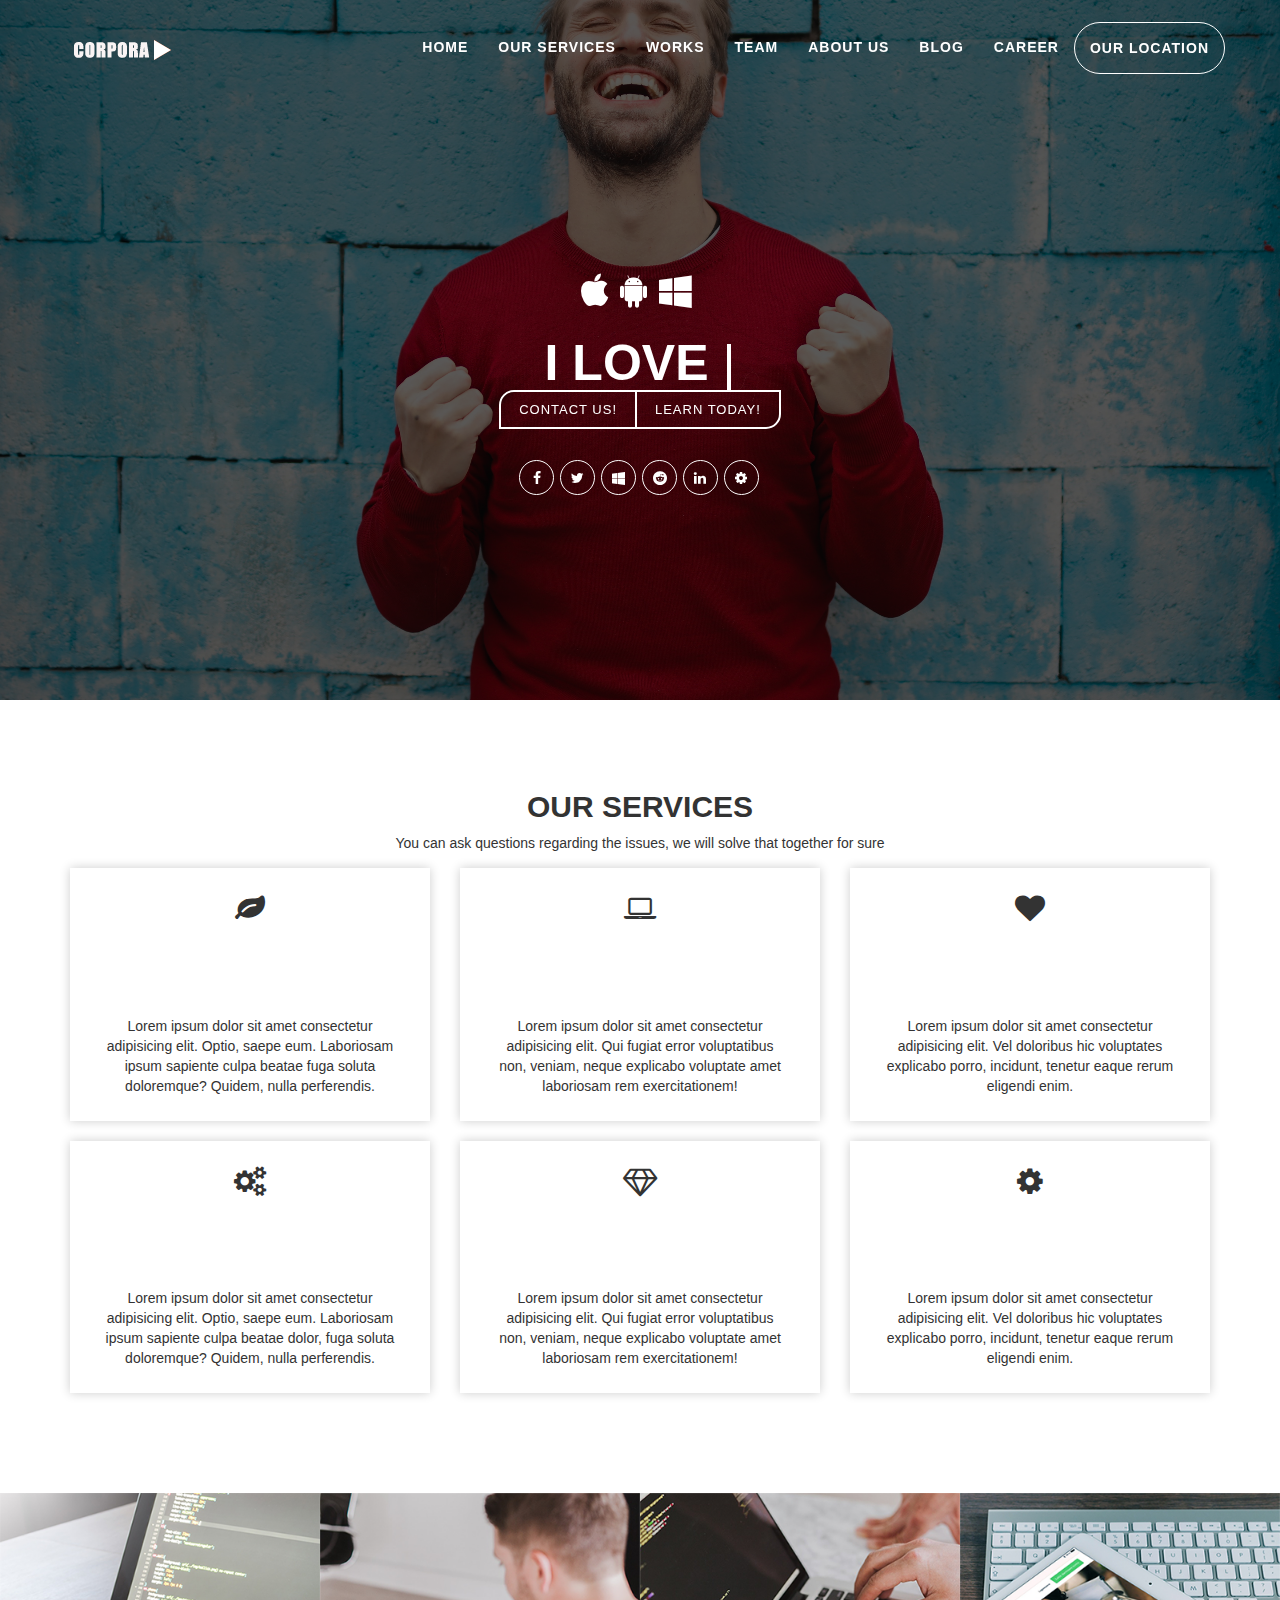
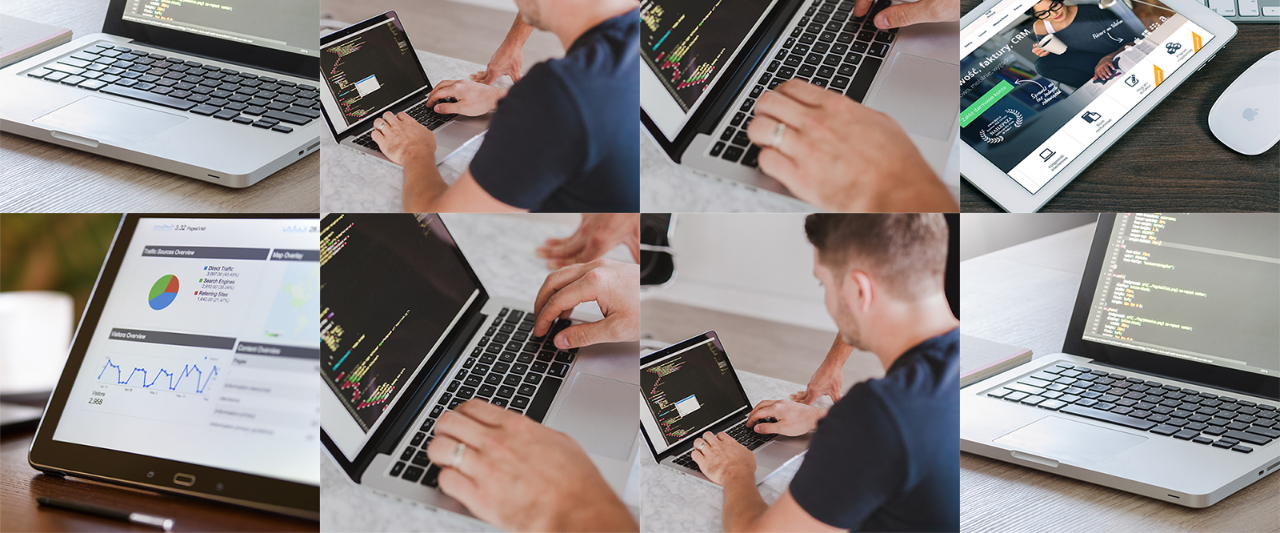
==== index.html @ 7e1ff261 "Magnific Popup for "work" rendered successfully" ====
<!DOCTYPE html>
<html lang="en">
<head>
    <meta charset="UTF-8">
    <meta http-equiv="X-UA-Compatible" content="IE=edge">
    <meta name="viewport" content="width=device-width, initial-scale=1.0">
    <title>Responsive web</title>
    
   
    <link href="css/styles.css" rel="stylesheet">
    <link rel="shortcut icon"   href="images/favicon.png">
    <!------------ Magnific Popup css files ------------------------>
    <link rel="stylesheet" href="css/magnific-popup.css">
    <!------------ Magnific Popup css files end------------------------>

    <!------------ Font awesome cdn files ------------------------>
    <link rel="stylesheet" href="https://cdnjs.cloudflare.com/ajax/libs/font-awesome/4.7.0/css/font-awesome.min.css">
     <!------------ Font awesome cdn files end ------------------------>

    <!-- Latest compiled and minified CSS -->
<link rel="stylesheet" href="https://maxcdn.bootstrapcdn.com/bootstrap/3.4.1/css/bootstrap.min.css">

<!-- jQuery library -->
<script src="https://ajax.googleapis.com/ajax/libs/jquery/3.5.1/jquery.min.js"></script>

<!------------ Magnific Popup Js files ------------------------>
<script src="js/jquery.magnific-popup.min.js"></script>
<!------------ Magnific Popup Js files ------------------------>

<!-- Latest compiled JavaScript -->
<script src="https://maxcdn.bootstrapcdn.com/bootstrap/3.4.1/js/bootstrap.min.js"></script>
</head>

<body>
    <!------------ Navigation Starts------------------------>
   <nav class="navbar navbar-inverse navbar-fixed-top">
       <div class="container">

        <button type="button" class="navbar-toggle" data-toggle="collapse" data-target="#nav1">
            <span class="icon-bar"> </span>
            <span class="icon-bar"> </span>
            <span class="icon-bar"> </span>

        </button>
           <div class="navbar-header">
           <a href="#" class="navbar-brand">
               <img src="images/blid-logo.png">
           </a>
        </div>

        <div class="collapse navbar-collapse" id="nav1">
            <ul class="nav navbar-nav navbar-right" >
                <li><a href="#">Home</a></li>
                <li><a href="#">Our Services</a></li>
                <li><a href="#"> Works</a></li>
                <li><a href="#">Team</a></li>
                <li><a href="#">About Us</a></li>
                <li><a href="#">Blog</a></li>
                <li><a href="#">Career</a></li>
                <li><a href="#" class="location">Our Location</a></li>
            </ul>
        </div>
       </div>
   </nav> 
   <!------------ Navigation Ends ------------------------>

    <section class="slider text-center"  id="sliderr" >
    <div  class="slider-overlay">
        <div class="slider-content">

            <div class="icons">
            <i class="fa fa-apple"></i>
            <i class="fa fa-android"></i>
            <i class="fa fa-windows"></i>
            </div>
            <br>
       
   
    <div class="textt"> </div>
    <div class="cta-div"> 
        <a href="#" class="btn1">CONTACT US!</a>
        <a href="#" class="btn2"> LEARN TODAY!</a>
    </div>
    <br><br>
        <div class="social-networks">
            <a href="" class="fa fa-facebook "  ></a>
            <a href="" class="fa fa-twitter" aria-hidden="true"></a>
            <a href="" class="fa fa-windows"></a>
            <a href="" class="fa fa-reddit"></a>
            <a href="" class="fa fa-linkedin"></a>
            <a href="" class="fa fa-cog"></a>
        </div>
        </div>
    </div>
    </section>
<br><br>
<!----------------------------service markups begins--------------------------->
    <section class="service-area" id="services">
        <div class="container">
            <div class="row">
                <div class="col-xs-12">
                    <div class="section-title text-center">
                        <h2><b>OUR SERVICES</b></h2>
                        <p>You can ask questions regarding the issues, we will solve that together for sure
                        </p>
                    </div>
                </div>             
            </div>
            <div class="row">
                <div class="col-md-4 col-sm-6 col-xs-12">
                    <div class="service-wrap text-center">
                        <div class="service-icon">
                            <i class="fa fa-leaf"></i>
                        </div>
                        <h3><b>Development</b></h3>
                        <p>Lorem ipsum dolor sit amet consectetur adipisicing elit. Optio,
                             saepe eum. Laboriosam ipsum sapiente culpa beatae  
                             fuga soluta doloremque? Quidem, nulla perferendis.</p>
                    </div>
                </div>


                
                <div class="col-md-4 col-sm-6 col-xs12">
                    <div class="service-wrap text-center">
                        <div class="service-icon">
                            <i class="fa fa-laptop"></i>
                        </div>
                        <h3><b>Support</b></h3>
                        <p>Lorem ipsum dolor sit amet consectetur adipisicing elit. 
                            Qui fugiat error voluptatibus non, veniam, neque explicabo voluptate                            
                             amet laboriosam rem exercitationem!</p>
                    </div>
                </div>


                <div class="col-md-4 col-xs-12">
                    <div class="service-wrap text-center">
                        <div class="service-icon">
                            <i class="fa fa-heart"></i>
                        </div>
                        <h3><b>Marketing</b></h3>
                        <p>Lorem ipsum dolor sit amet consectetur adipisicing elit. 
                            Vel doloribus hic voluptates explicabo porro, incidunt, tenetur eaque                          
                              rerum eligendi enim.</p>
                    </div>
                </div>


            </div>



            <div class="row">
                <div class="col-md-4 col-sm-6 col-xs-12">
                    <div class="service-wrap text-center">
                        <div class="service-icon">
                            <i class="fa fa-cogs"></i>
                        </div>
                        <h3><b>Insurance</b></h3>
                        <p>Lorem ipsum dolor sit amet consectetur adipisicing elit. Optio,
                             saepe eum. Laboriosam ipsum sapiente culpa beatae dolor,
                             fuga soluta doloremque? Quidem, nulla perferendis.</p>
                    </div>
                </div>


                
                <div class="col-md-4 col-sm-6 col-xs-12">
                    <div class="service-wrap text-center">
                        <div class="service-icon">
                            <i class="fa fa-diamond"></i>
                        </div>
                        <h3><b>Design</b></h3>
                        <p>Lorem ipsum dolor sit amet consectetur adipisicing elit. 
                            Qui fugiat error voluptatibus non, veniam, neque explicabo voluptate                           
                             amet laboriosam rem exercitationem!</p>
                    </div>
                </div>


                <div class="col-md-4  col-sm-6 col-xs-12">
                    <div class="service-wrap text-center">
                        <div class="service-icon">
                            <i class="fa fa-cog"></i>
                        </div>
                        <h3><b>Web Design</b></h3>
                        <p>Lorem ipsum dolor sit amet consectetur adipisicing elit. 
                            Vel doloribus hic voluptates explicabo porro, incidunt, tenetur eaque
                              rerum eligendi enim.</p>
                    </div>
                </div>


            </div>


        </div>
    </section>
    <!----------------------------service markups ends--------------------------->

    <!----------------------------works markups begins--------------------------->
    <br><br><br><br><br>
    <section class="work" id="works">
        <div class="container-fluid">
            <div class="row no-gutters">
                <div class="col-md-3 col-sm-3 col-xs-3">
                    <div class="img-wrapper">
                        <a href="images/responsive/1.png"  title="Best services assured">
                            <img src="images/responsive/1.png" class="img-responsive"></a>
                    </div>
                </div>

                <div class="col-md-3 col-sm-3 col-xs-3">
                    <div class="img-wrapper">
                        <a href="images/responsive/2.png" title="Teamwork">
                        <img src="images/responsive/2.png" class="img-responsive"> </a>
                    </div>
                </div>

                <div class="col-md-3 col-sm-3 col-xs-3">
                    <div class="img-wrapper">
                        <a href="images/responsive/3.png" title="Splendid">
                        <img src="images/responsive/3.png" class="img-responsive"> </a>
                    </div>
                </div>

                <div class="col-md-3 col-sm-3 col-xs-3">
                    <div class="img-wrapper">
                        <a href="images/responsive/5.png" title="Magnificent">
                        <img src="images/responsive/5.png" class="img-responsive"> </a>
                    </div>                    
                </div>

            </div>

            <div class="row no-gutters">
                <div class="col-md-3 col-sm-3 col-xs-3">
                    <div class="img-wrapper">
                        <a href="images/responsive/4.png"  title="Excellence">
                            <img src="images/responsive/4.png" class="img-responsive"></a>
                    </div>
                </div>

                <div class="col-md-3 col-sm-3 col-xs-3">
                    <div class="img-wrapper">
                        <a href="images/responsive/3.png" title="Innovative">
                        <img src="images/responsive/3.png" class="img-responsive"> </a>
                    </div>
                </div>

                <div class="col-md-3 col-sm-3 col-xs-3">
                    <div class="img-wrapper">
                        <a href="images/responsive/2.png" title="Brilliance">
                        <img src="images/responsive/2.png" class="img-responsive"> </a>
                    </div>
                </div>

                <div class="col-md-3 col-sm-3 col-xs-3">
                    <div class="img-wrapper">
                        <a href="images/responsive/1.png" title="Top-notch">
                        <img src="images/responsive/1.png" class="img-responsive"> </a>
                    </div>                    
                </div>

            </div>

        </div>

    </section>



    <!----------------------------works markups ends--------------------------->

    
    <script src="js/jquery.ripples-min.js" type="text/javascript"></script>
    <script src="js/typed.min.js" type="text/javascript">  </script>
    <script src="js/main.js" type="text/javascript"></script>
   
</body>
---- css/styles.css ----
*{
    margin: 0; padding: o;
}


.navbar{
    padding: 22px 0;
    /*background-color: #34495e !important;*/
    border-bottom: none !important;
}
.navbar-inverse{
    background-color: transparent!important;
}

.navbar ul li a{color: white !important;
    text-transform: uppercase;
    font-weight: bold;
    letter-spacing: 1px;
    transition:all 0.5s ease-in;

}

.navbar ul li a:hover{
     color:deepskyblue !important;
}

.navbar-toggle{
    border:1px solid white !important;
}

.navbar-toggle:hover{
    background-color:deepskyblue !important;
    transition: all 0.5s ease-in;
}
.navbar-inverse .navbar-collapse{
    border-color: transparent !important;
}

.location{
    border:1px solid white;
    border-radius: 50px;
}
.slider{
    height: 700px;
    width: 100%;
    background-image: url("../images/slider4.jpg");
    background-size: cover;
    background-position: center;
    color: #fff;
}


.slider-overlay{
    background:rgba(0,0,0,0.65);
    position: relative;
    width: 100%;
    height: 100%;

}
.slider-content{
    position: absolute;
    top: 39%;
    width: 100%;
}

.icons .fa{
    font-size: 35px;
    margin-right: 7px;
}
.btn1{
    color: #fff;
    text-transform: uppercase;
    padding: 10px 18px;
    letter-spacing: 1px;
    border: 2px solid white;
    background: transparent;
    border-top-left-radius: 15px;
    transition: all ease-in 0.5s;
    font-size: 13px;
    margin-right: -6px;

}
.btn1:hover{
    background-color: deepskyblue;
    border-color:deepskyblue;
    color: #fff; 
    text-decoration: none;
}

.btn2{
    font-size:13px;
    text-transform: uppercase;
    color: #fff;
    border: 2px solid white;
    border-bottom-right-radius: 15px;
    background-color: transparent;
    transition: all ease-in 0.5s;
    letter-spacing: 1px;
    padding: 10px 18px;
}
.btn2:hover{
    background-color: orangered;
    border-color: orangered;
    color:#fff;
    text-decoration: none;
}
.social-networks a.fa{
    padding: 10px;
    width: 35px;
    height: 35px;
    border: 1px solid white;
    border-radius: 25px;
    color:white;
    margin-right: 2px;
}
.social-networks a.fa:hover{
    background-color: deepskyblue;
    border:1px solid deepskyblue;
    text-decoration: none;
    transition: all ease-in 0.5s;
}
.slider .textt, .slider .typed-cursor{
    font-size: 50px;
    display: inline;
    text-transform: uppercase;
}

.primary{
    color: orangered;
}
.typed-cursor{
    opacity: 1;
    animation: blink 0.7s infinite;
    -webkit-animation: blink 0.7s infinite;
    -moz-animation: blink 0.7s infinite;
}

@keyframes blink{
    0%{opacity:1;}
    50%{opacity:0;}
    100%{opacity:1;}
}

@-webkit-keyframes blink{
    0%{opacity:1;}
    50%{opacity:0;}
    100%{opacity:1;}
}
@-moz-keyframes blink{
    0%{opacity:1;}
    50%{opacity:0;}
    100%{opacity:1;}
 }

/*===============================Services styles=============================*/
.service-area{
    margin-top: 30px;
}
.service-area p{
    margin-bottom: -5px;
}
.service-wrap{
    box-shadow: 0 0 10px rgba(0,0,0,0.2);
    overflow: hidden;
    padding: 25px 35px;
    position: relative;
    z-index: index 9;
    margin-top: 20px;
    transition:all 0.5s ease 0s;
 
}

.service-wrap::before, .service-wrap::after{
    content:" ";
    height: 300%;
    transform: rotate(45deg);
    width: 120%;
    z-index: -9;
    background: #34495e;
    transition: all 0.5s ;
    opacity:0;
    position: absolute;
}

.service-wrap::before{
     top: -37px;
     left: 100%;
}
.service-wrap:hover::before{
    left: -27px;
    opacity: 1;
}
.service-wrap::after{
    right: 100%;
    bottom: -37px;
}
.service-wrap.service-wrap:hover::after{
    right:-27px;
    opacity: 1;
}

.service-wrap:hover{
    color: #fff;
}
.service-wrap h3{
    color: #fff;
    font-size:25px ;
    font-weight: 700;
    padding-bottom: 15px;
    position: relative;
}
.service-wrap:hover h3{
    color: #fff;    
}
.service-wrap:hover::after h3{
    background-color: #fff;
}
.service-icon>i{
    font-size: 30px;
    margin-bottom: 20px;
    transition: all 0.5s;
}

.service-wrap:hover .service-icon>i{
    transform:rotate(360deg);
}
.service-wrap p{
    font-size: 14px;
    margin-bottom: 0;
}
/*===============================Services styles=============================*/

/*===============================Works styles=============================*/

.row.no-gutters [class*="col-"]{
padding-left: 0;
padding-right: 0;
}
.img-wrapper{
    overflow: hidden;
}
.img-wrapper img{
    transition: transform 0.5s ease;
    width: 100%;
}
.img-wrapper img:hover{
    transform: scale(1.5);
    cursor: zoom-in;
}

/*===============================Services styles=============================*/
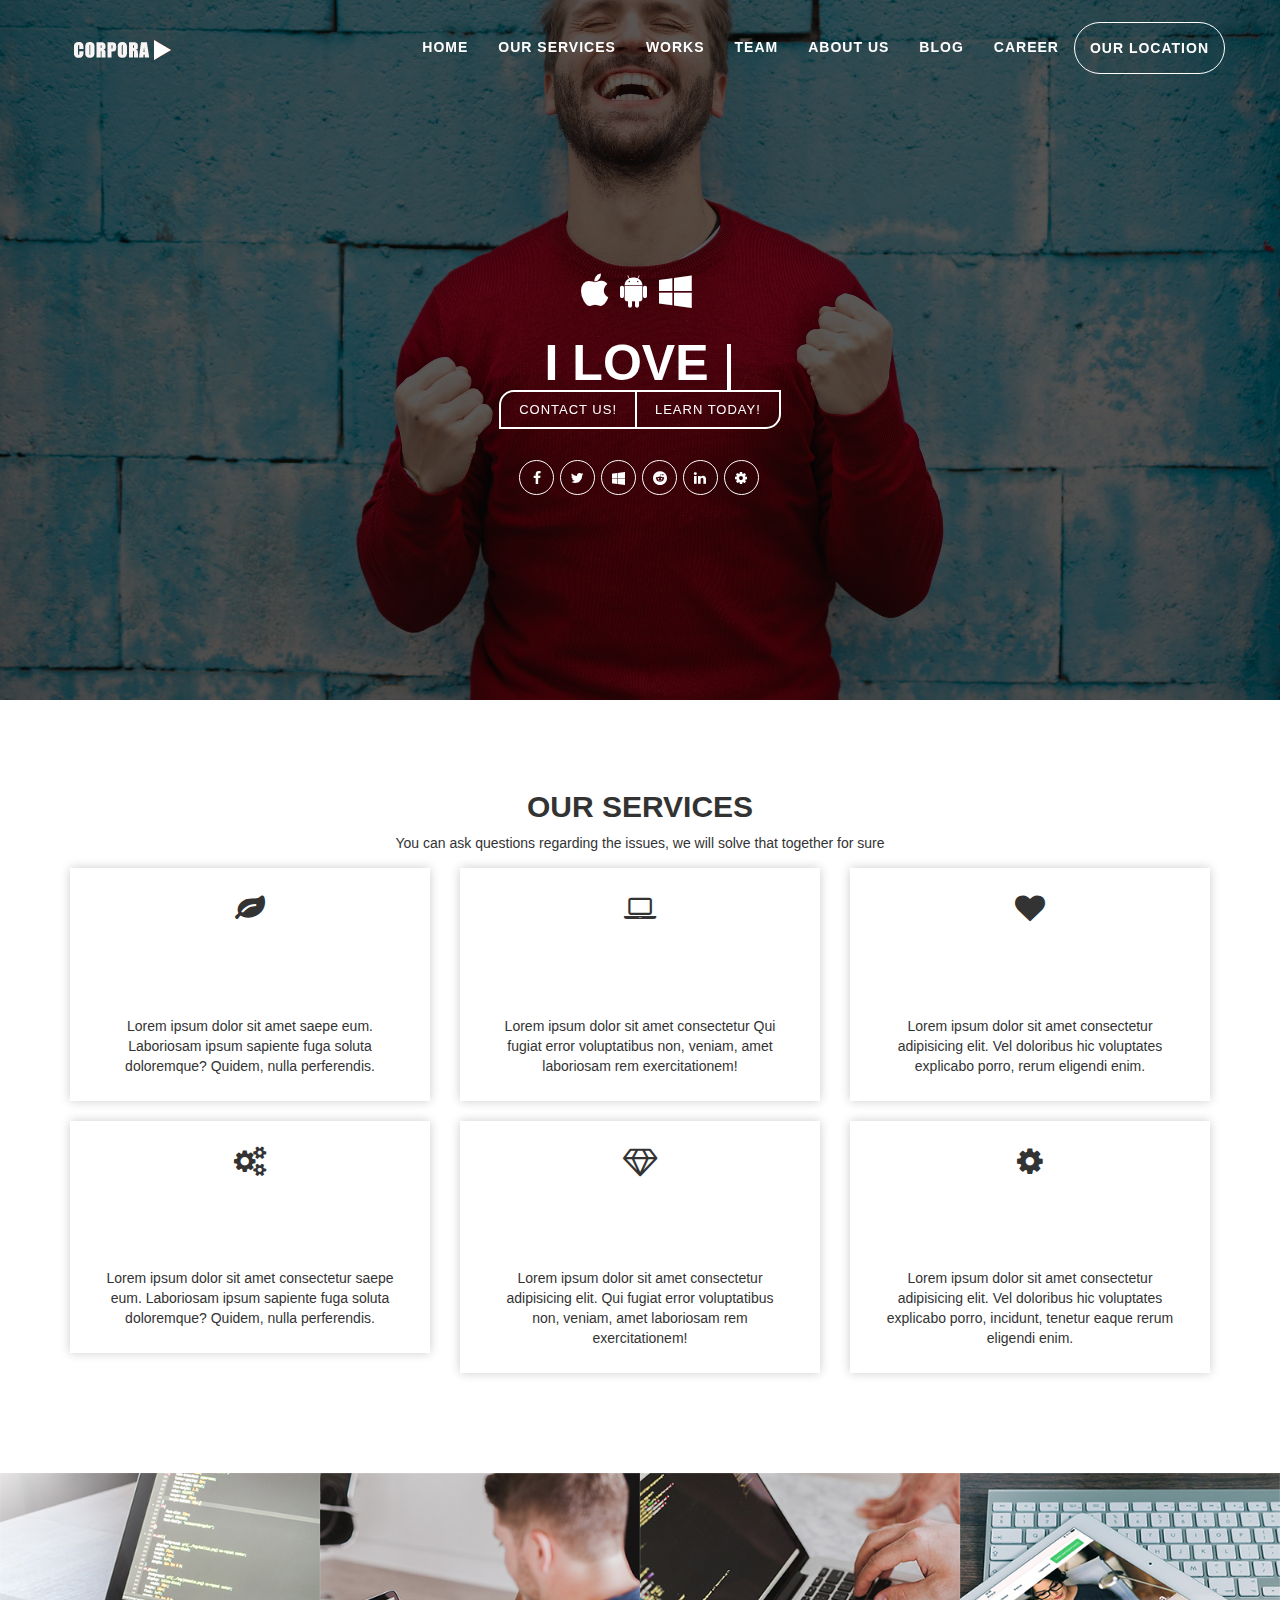
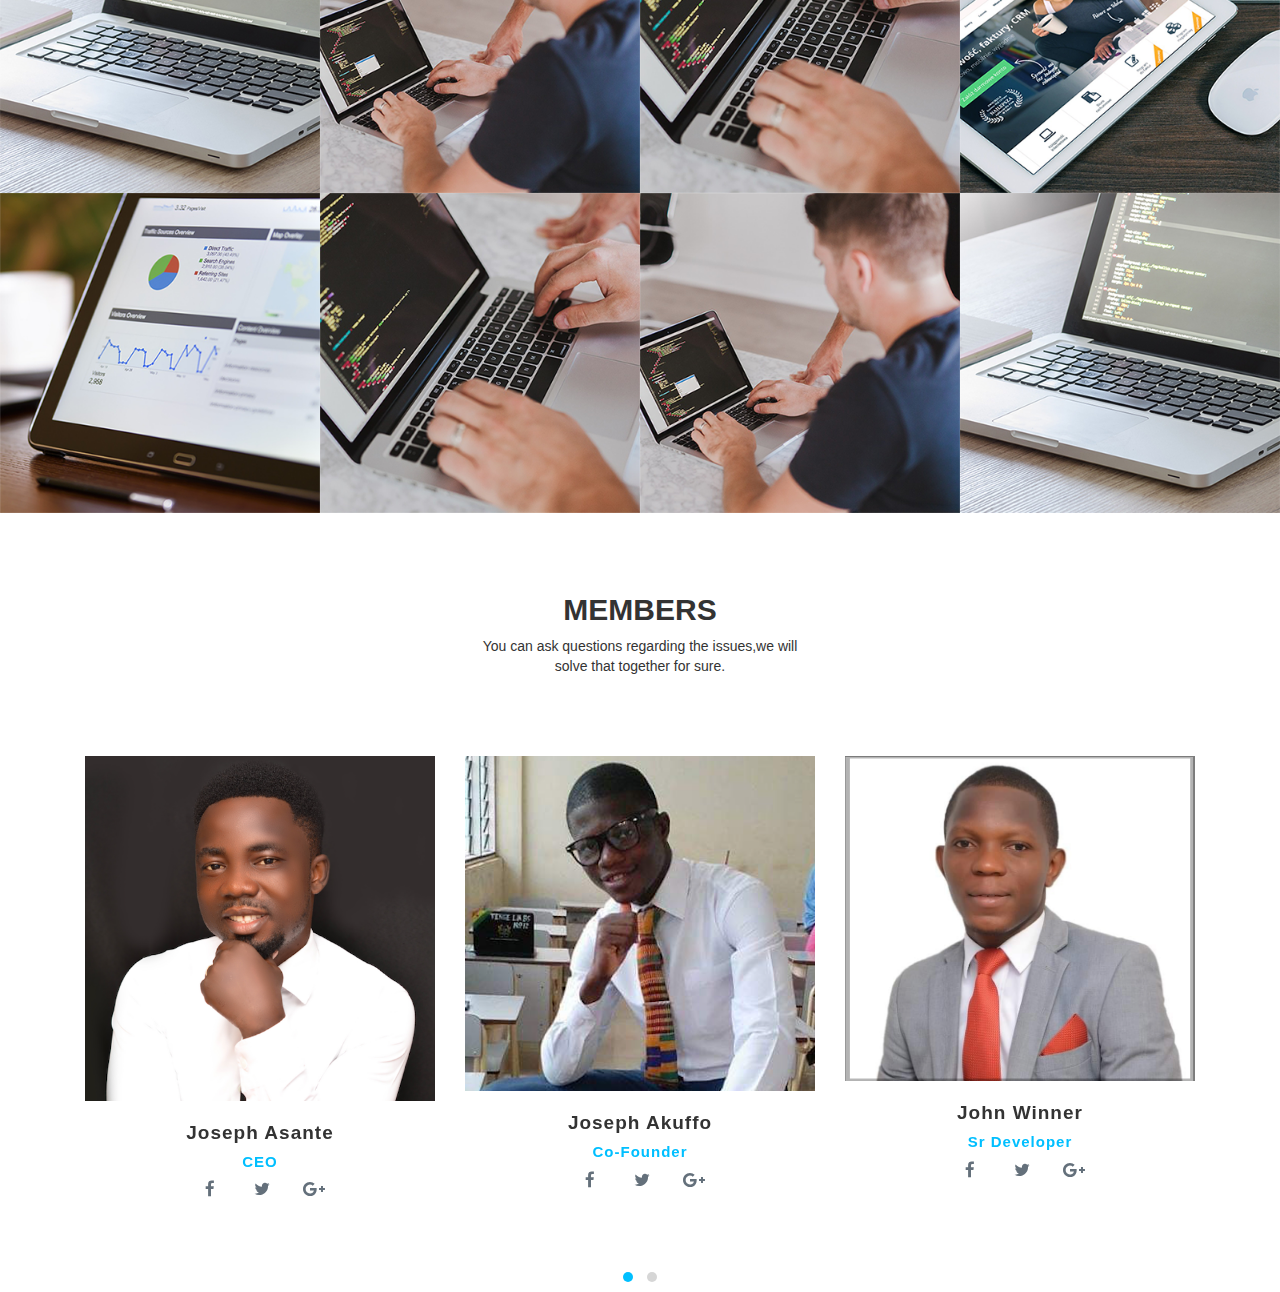
==== commit a891daa5: "Team member section markup with responsiveness" ====
--- a/index.html
+++ b/index.html
@@ -13,6 +13,13 @@
     <link rel="stylesheet" href="css/magnific-popup.css">
     <!------------ Magnific Popup css files end------------------------>
 
+    <!------------ Owl Carousel css files start------------------------>
+    <link rel="stylesheet" href="css/owl.carousel.min.css">
+    <link rel="stylesheet"  href="css/owl.theme.default.min.css">
+    <!------------ Owl Carousel css files end------------------------>
+
+
+
     <!------------ Font awesome cdn files ------------------------>
     <link rel="stylesheet" href="https://cdnjs.cloudflare.com/ajax/libs/font-awesome/4.7.0/css/font-awesome.min.css">
      <!------------ Font awesome cdn files end ------------------------>
@@ -26,6 +33,10 @@
 <!------------ Magnific Popup Js files ------------------------>
 <script src="js/jquery.magnific-popup.min.js"></script>
 <!------------ Magnific Popup Js files ------------------------>
+
+ <!------------ Owl Carousel Js files start------------------------>
+<script src="js/owl.carousel.min.js"></script>
+  <!------------ Owl Carousel Js files start------------------------>
 
 <!-- Latest compiled JavaScript -->
 <script src="https://maxcdn.bootstrapcdn.com/bootstrap/3.4.1/js/bootstrap.min.js"></script>
@@ -113,8 +124,8 @@
                             <i class="fa fa-leaf"></i>
                         </div>
                         <h3><b>Development</b></h3>
-                        <p>Lorem ipsum dolor sit amet consectetur adipisicing elit. Optio,
-                             saepe eum. Laboriosam ipsum sapiente culpa beatae  
+                        <p>Lorem ipsum dolor sit amet
+                             saepe eum. Laboriosam ipsum sapiente
                              fuga soluta doloremque? Quidem, nulla perferendis.</p>
                     </div>
                 </div>
@@ -127,8 +138,8 @@
                             <i class="fa fa-laptop"></i>
                         </div>
                         <h3><b>Support</b></h3>
-                        <p>Lorem ipsum dolor sit amet consectetur adipisicing elit. 
-                            Qui fugiat error voluptatibus non, veniam, neque explicabo voluptate                            
+                        <p>Lorem ipsum dolor sit amet consectetur
+                            Qui fugiat error voluptatibus non, veniam,                          
                              amet laboriosam rem exercitationem!</p>
                     </div>
                 </div>
@@ -141,7 +152,7 @@
                         </div>
                         <h3><b>Marketing</b></h3>
                         <p>Lorem ipsum dolor sit amet consectetur adipisicing elit. 
-                            Vel doloribus hic voluptates explicabo porro, incidunt, tenetur eaque                          
+                            Vel doloribus hic voluptates explicabo porro,                       
                               rerum eligendi enim.</p>
                     </div>
                 </div>
@@ -158,8 +169,8 @@
                             <i class="fa fa-cogs"></i>
                         </div>
                         <h3><b>Insurance</b></h3>
-                        <p>Lorem ipsum dolor sit amet consectetur adipisicing elit. Optio,
-                             saepe eum. Laboriosam ipsum sapiente culpa beatae dolor,
+                        <p>Lorem ipsum dolor sit amet consectetur 
+                             saepe eum. Laboriosam ipsum sapiente 
                              fuga soluta doloremque? Quidem, nulla perferendis.</p>
                     </div>
                 </div>
@@ -173,7 +184,7 @@
                         </div>
                         <h3><b>Design</b></h3>
                         <p>Lorem ipsum dolor sit amet consectetur adipisicing elit. 
-                            Qui fugiat error voluptatibus non, veniam, neque explicabo voluptate                           
+                            Qui fugiat error voluptatibus non, veniam,                          
                              amet laboriosam rem exercitationem!</p>
                     </div>
                 </div>
@@ -272,6 +283,123 @@
 
 
     <!----------------------------works markups ends--------------------------->
+
+
+     <!----------------------------Team section starts--------------------------->
+     <br><br><br>
+     <section class="teams">
+         <div class="container text-center">
+             <h2><b>MEMBERS</b></h2>
+             <p>
+                 You can ask questions regarding the issues,we will <br>
+                 solve that together for sure.
+             </p>
+         </div><br>
+         <div class="container">
+             <div class="row">
+                 <div class="col-md-12">
+                     <div id="team-members" class="owl-carousel owl-theme">
+                         <div class="team-member">
+                             <img src="images/responsive/dr-joseph.png"  class="img-responsive">
+                             <div class="team-member-info  text-center">
+                                 <h4 class="team-member-name">Joseph Asante</h4>
+                                 <h4 class="team-member-designation">CEO</h4>
+                                 <ul  class="social-list">
+                                     <li> <a href=" " class="social-icon icon-gray"> <i class="fa fa-facebook"></i> </a>
+                                        </li>
+                                    <li><a href=" " class="social-icon icon-gray"> <i class="fa fa-twitter"></i> </a>
+                                        </li>
+                                    <li> <a href=" " class="social-icon icon-gray"> <i class="fa fa-google-plus"></i> </a>
+                                        </li>
+                                    
+                                 </ul>
+
+                             </div>
+                         </div>
+
+
+                        <div class="team-member">
+                            <img src="images/responsive/joseph-akuffo.png"  class="img-responsive">
+                            <div class="team-member-info text-center">
+                                <h4 class="team-member-name">Joseph Akuffo</h4>
+                                <h4 class="team-member-designation">Co-founder</h4>
+                                <ul  class="social-list">
+                                    <li> <a href=" " class="social-icon icon-gray"> <i class="fa fa-facebook"></i> </a>
+                                       </li>
+                                   <li><a href=" " class="social-icon icon-gray"> <i class="fa fa-twitter"></i> </a>
+                                       </li>
+                                   <li> <a href=" " class="social-icon icon-gray"> <i class="fa fa-google-plus"></i> </a>
+                                       </li>
+                                   
+                                </ul>
+                            </div>
+                        </div>
+
+                        <div class="team-member">
+                            <img src="images/responsive/john-winner.png"  class="img-responsive">
+                            <div class="team-member-info  text-center">
+                                <h4 class="team-member-name">John Winner</h4>
+                                <h4 class="team-member-designation">Sr Developer</h4>
+                                <ul  class="social-list">
+                                    <li> <a href=" " class="social-icon icon-gray"> <i class="fa fa-facebook"></i> </a>
+                                       </li>
+                                   <li><a href=" " class="social-icon icon-gray"> <i class="fa fa-twitter"></i> </a>
+                                       </li>
+                                   <li> <a href=" " class="social-icon icon-gray"> <i class="fa fa-google-plus"></i> </a>
+                                       </li>
+                                   
+                                </ul>
+
+                            </div>
+                        </div>
+
+                        <div class="team-member">
+                            <img src="images/responsive/team-1.jpg"  class="img-responsive">
+                            <div class="team-member-info  text-center">
+                                <h4 class="team-member-name">Christabel</h4>
+                                <h4 class="team-member-designation">Marketing Executive</h4>
+                                <ul  class="social-list">
+                                    <li> <a href=" " class="social-icon icon-gray"> <i class="fa fa-facebook"></i> </a>
+                                       </li>
+                                   <li><a href=" " class="social-icon icon-gray"> <i class="fa fa-twitter"></i> </a>
+                                       </li>
+                                   <li> <a href=" " class="social-icon icon-gray"> <i class="fa fa-google-plus"></i> </a>
+                                       </li>
+                                   
+                                </ul>
+
+                            </div>
+                        </div>
+
+
+                        <div class="team-member">
+                            <img src="images/responsive/ruth.jpg"  class="img-responsive">
+                            <div class="team-member-info  text-center">
+                                <h4 class="team-member-name">Getrude</h4>
+                                <h4 class="team-member-designation">Designer</h4> 
+                                <ul  class="social-list">
+                                    <li> <a href=" " class="social-icon icon-gray"> <i class="fa fa-facebook"></i> </a>
+                                       </li>
+                                   <li><a href=" " class="social-icon icon-gray"> <i class="fa fa-twitter"></i> </a>
+                                       </li>
+                                   <li> <a href=" " class="social-icon icon-gray"> <i class="fa fa-google-plus"></i> </a>
+                                       </li>
+                                   
+                                </ul>
+                            </div>
+                        </div>
+
+                    
+                     </div>
+                 </div>
+             </div>
+         </div>
+     </section>
+
+
+
+
+      <!----------------------------team section ends--------------------------->
 
     
     <script src="js/jquery.ripples-min.js" type="text/javascript"></script>
--- a/css/styles.css
+++ b/css/styles.css
@@ -1,4 +1,4 @@
-*{
+*{  box-sizing: border-box;
     margin: 0; padding: o;
 }
 
@@ -164,7 +164,7 @@
     overflow: hidden;
     padding: 25px 35px;
     position: relative;
-    z-index: index 9;
+    z-index: 9;
     margin-top: 20px;
     transition:all 0.5s ease 0s;
  
@@ -248,4 +248,48 @@
     cursor: zoom-in;
 }
 
-/*===============================Services styles=============================*/+/*===============================Services styles=============================*/
+
+/*===============================Team member section starts=============================*/
+
+.team-member{ 
+    margin:50px 15px 0 15px;
+}
+.team-member-info{
+    padding: 10px 0 30px 0;
+}
+h4.team-member-name{
+    font-size: 19px;
+    font-weight: 700;
+    letter-spacing: 1px;
+    padding-top: 2px;
+}
+h4.team-member-designation{
+    color: deepskyblue;
+    font-size: 15px;
+    font-weight: 700;
+    letter-spacing: 1px;
+    margin-top: 5px;
+    text-transform: capitalize;
+}
+
+.social-list{
+    padding-left: 0;
+}
+.social-list li{
+    list-style: none;
+    display: inline-block;
+    width: 32px;
+    height: 32px;
+    margin-right: 6px;
+    margin-left: 10px;
+}
+.social-list i{
+    font-size: 17px;
+}
+.icon-gray{
+    color: #64707b;
+}
+
+
+/*===============================Team member section ends=============================*/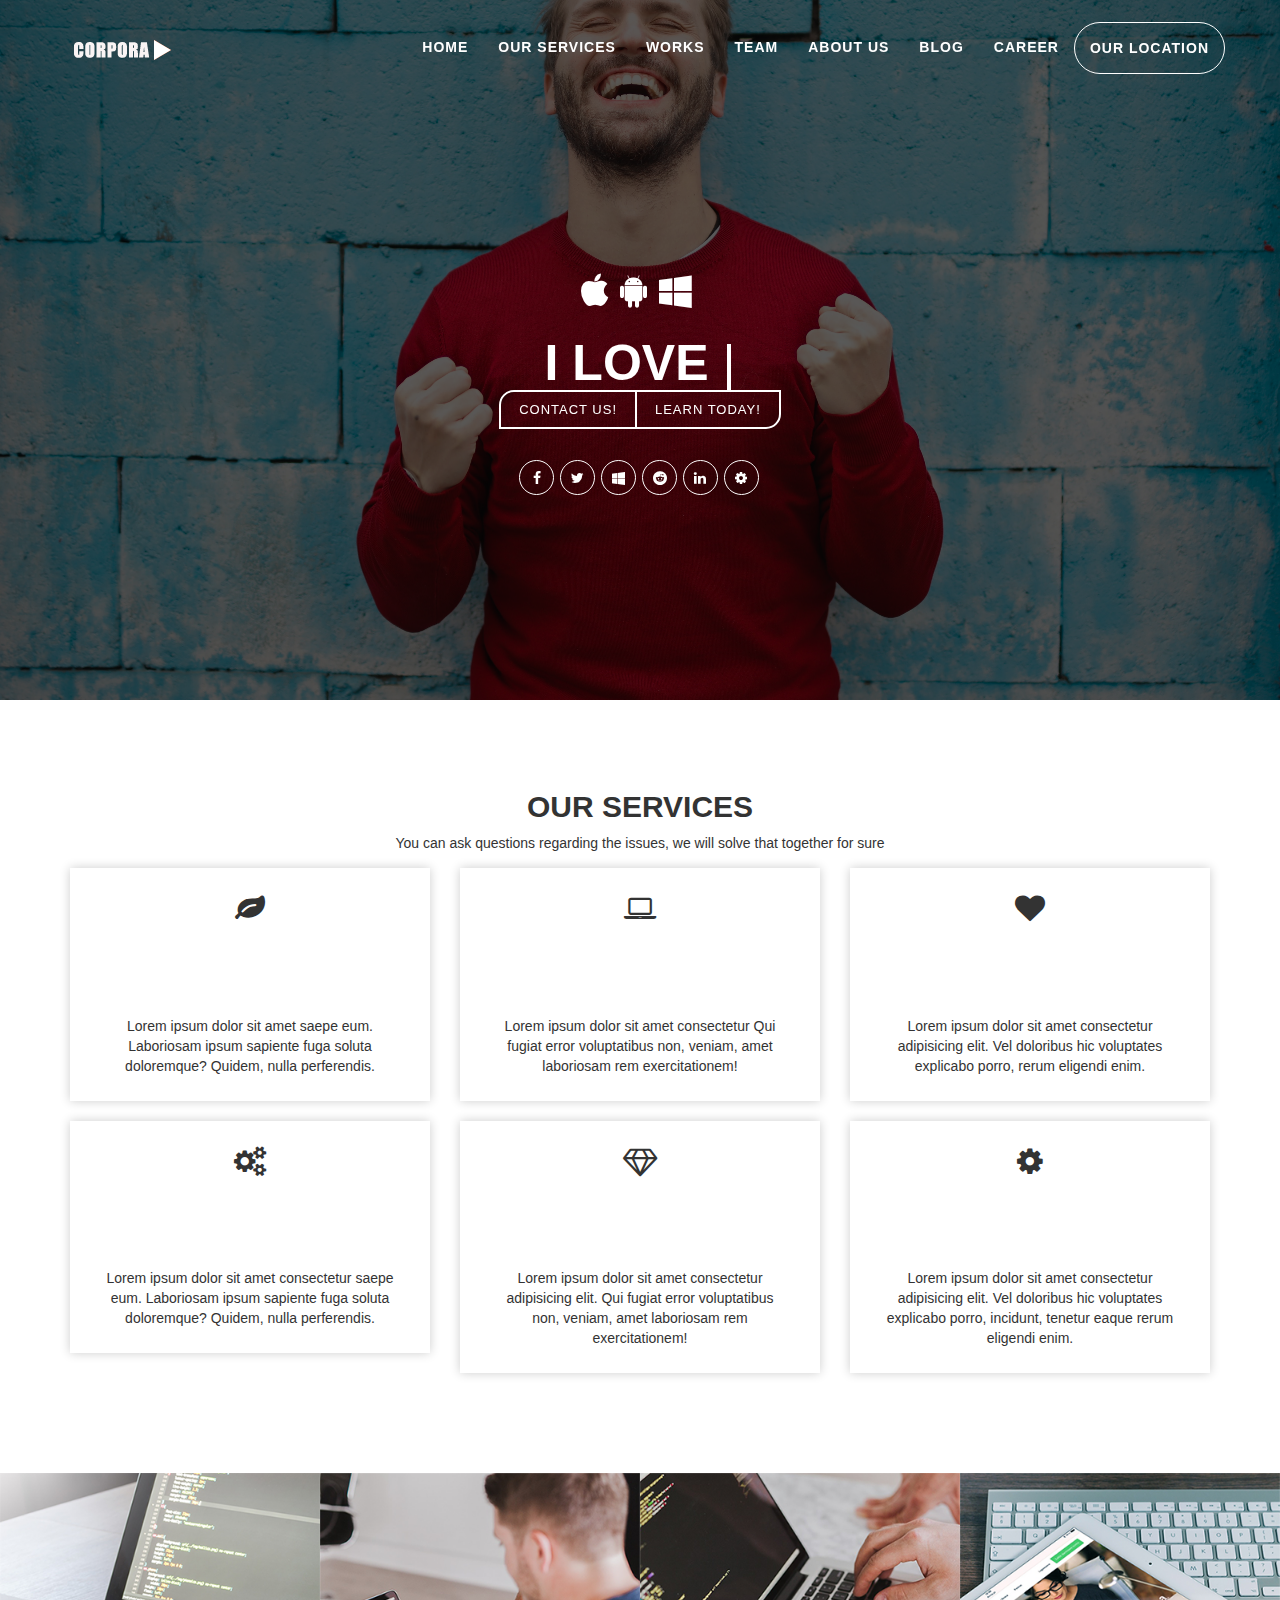
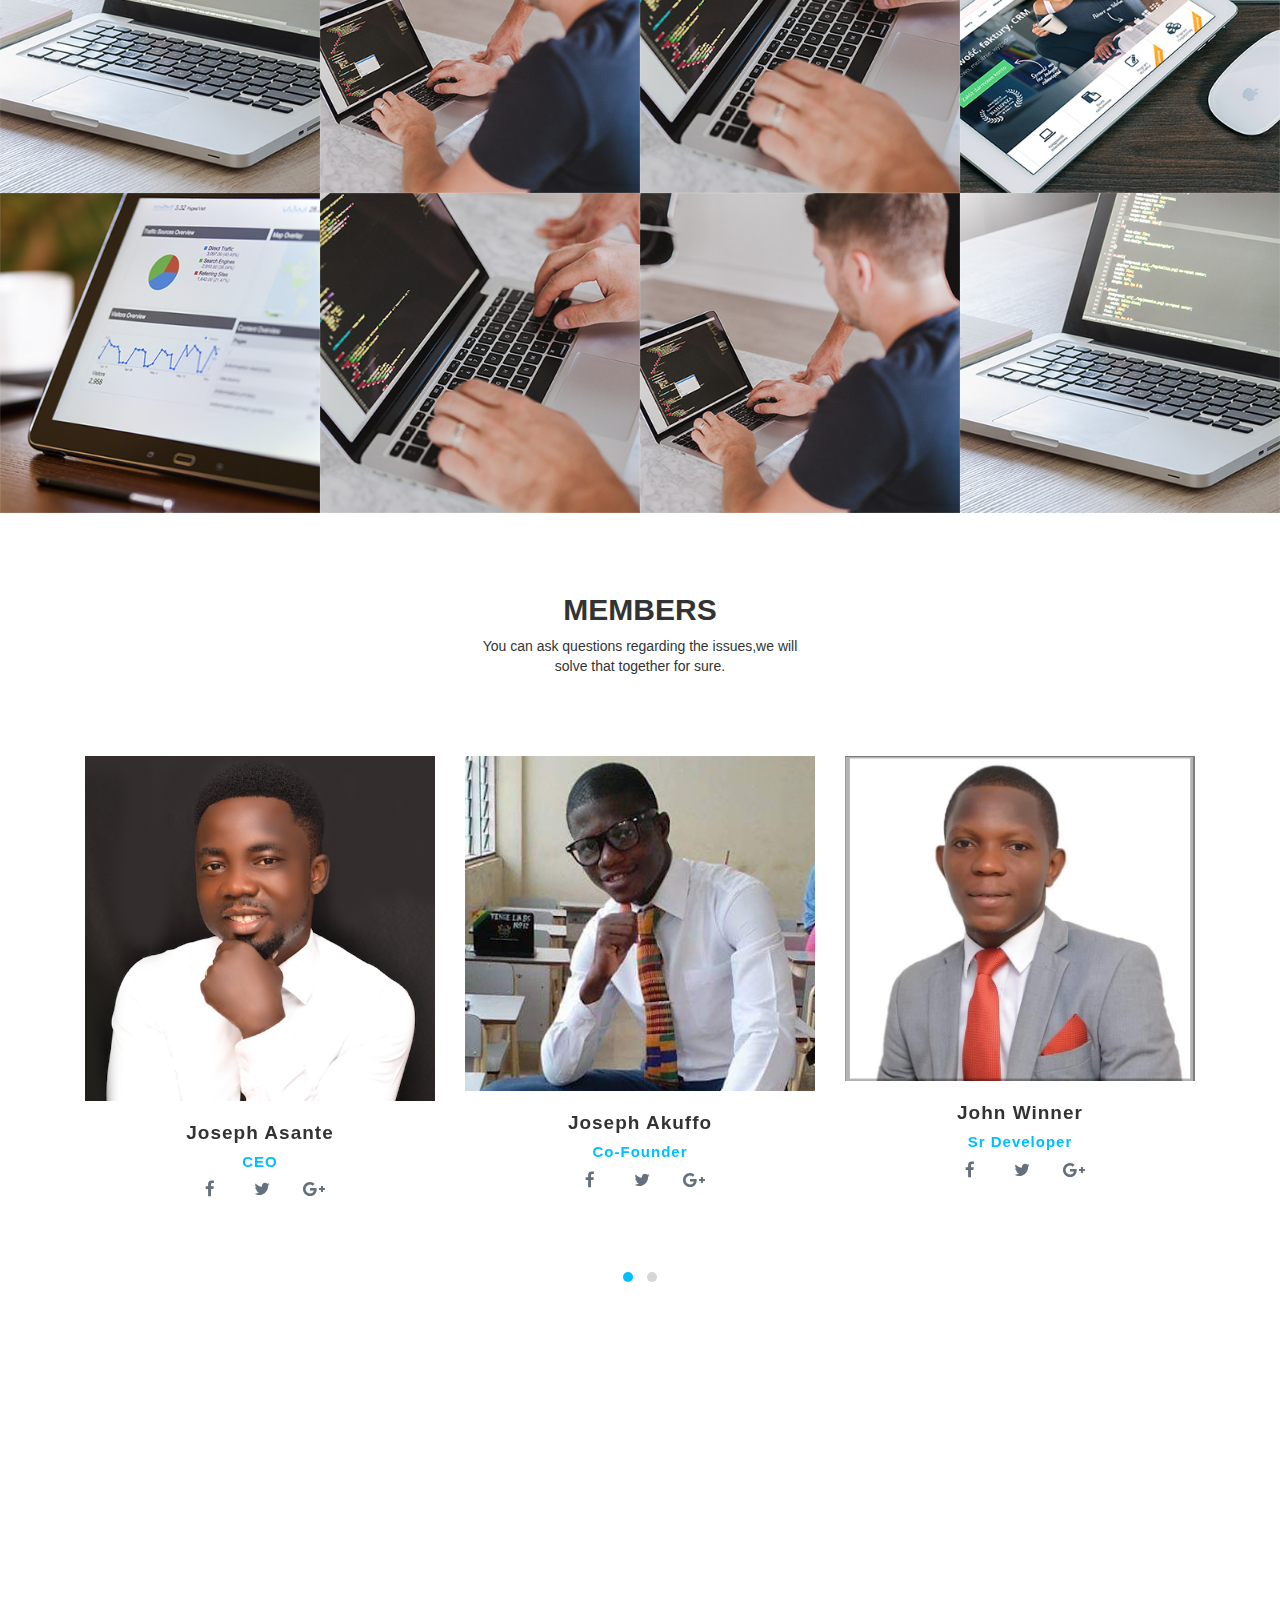
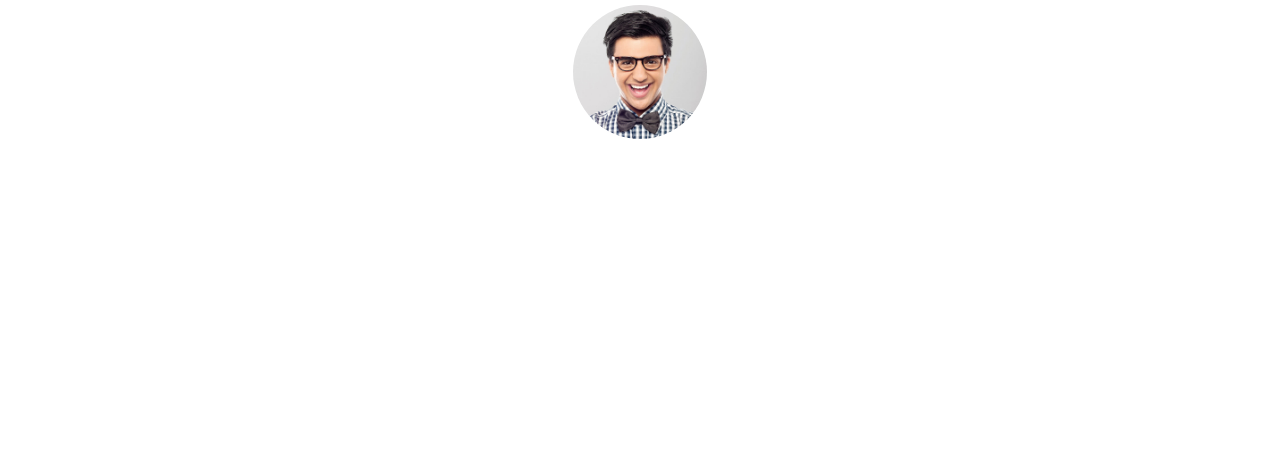
==== commit 5bd962cf: "Review section completed" ====
--- a/index.html
+++ b/index.html
@@ -401,7 +401,73 @@
 
       <!----------------------------team section ends--------------------------->
 
-    
+     <!----------------------------Testimonials Begin--------------------------->
+     <br><br>
+     <section id="testimonial" class="testimonials">
+         <div class="container">
+             <div class="row">
+                 <div class="col-md-12 text-center">
+                     <br><br>
+                     <h2><b>REVIEWS</b></h2>
+                     <div class="sub-heading">
+                         <div class="border-bottom"> </div>
+                     </div>
+                 </div>
+             </div> <br></br><br>
+
+             <div class="row">
+                 <div class="col-sm-12">
+                    <div id="carousel-testimonials"  class="carousel slide"  data-ride="carousel" ><br>
+                        <ol class="carousel-indicators">
+                            <li data-target="#carousel-testimonials" data-slide-to="0" class="active"> </li>
+                            <li data-target="#carousel-testimonials" data-slide-to="1"> </li>
+                            <li data-target="#carousel-testimonials" data-slide-to="2"> </li>
+
+                        </ol>
+
+                          <div class="carousel-inner">
+                              <div class="item active text-center"> 
+                                  <img src="images/responsive/client-1.jpg"  class="center-block">
+                                  <h2>Mr Cacious</h2>
+                                  <h4>Sr Engineer</h4>
+                                  <p>The most relevant information. 100% Privacy Protected! 
+                                      Find what you are<br> looking for Here.                           
+                                    99% Match on Business Start Up course </p>
+ 
+                              </div>
+
+                              <div class="item text-center"> 
+                                <img src="images/responsive/client-3.jpg"  class="center-block">
+                                <h2>Miss Getrude</h2>
+                                <h4>Sr Engineer</h4>
+                                <p>The most relevant information. 100% Privacy Protected! 
+                                    Find what you are<br> looking for Here.                           
+                                  99% Match on Business Start Up course </p>
+
+                            </div>
+
+                            <div class="item text-center"> 
+                                <img src="images/responsive/client-2.jpg"  class="center-block">
+                                <h2>Mr Elijah</h2>
+                                <h4>Sr Developer</h4>
+                                <p>The most relevant information. 100% Privacy Protected! 
+                                    Find what you are<br> looking for Here.                           
+                                  99% Match on Business Start Up course </p>
+
+                            </div>
+
+
+                          </div>
+
+                    </div>
+                 </div>
+             </div>
+         </div>
+     </section>
+
+
+
+      <!----------------------------Testimonials ends--------------------------->
     <script src="js/jquery.ripples-min.js" type="text/javascript"></script>
     <script src="js/typed.min.js" type="text/javascript">  </script>
     <script src="js/main.js" type="text/javascript"></script>
--- a/css/styles.css
+++ b/css/styles.css
@@ -291,5 +291,40 @@
     color: #64707b;
 }
 
-
-/*===============================Team member section ends=============================*/+/*===============================Team member section ends=============================*/
+
+/*===============================Testimonials styles Start=============================*/
+
+.carousel-inner img{
+    width: 150px;
+    height: 150px;
+    border-radius: 100%;
+    border: 3px solid #fff;
+    padding: 5px;
+}
+.testimonials{
+    background-image: url('../images/responsive/reviews.jpg');
+    background-position: center;
+    background-size: cover;
+    background-attachment: fixed;
+    color: #fff;
+    padding-top: 80px;
+    padding-bottom: 155px;
+}
+.testimonials ol.carousel-indicators{
+    bottom:-60px;
+}
+.border-bottom{
+    background-color: #fff;
+    width: 40px;
+    height: 2px;
+    margin: 0 auto;
+}
+
+.carousel-inner p{
+font-size: 17px;
+font-weight: normal;
+letter-spacing: 1px;
+margin-top: 30px;
+}
+/*===============================Testimonials styles End=============================*/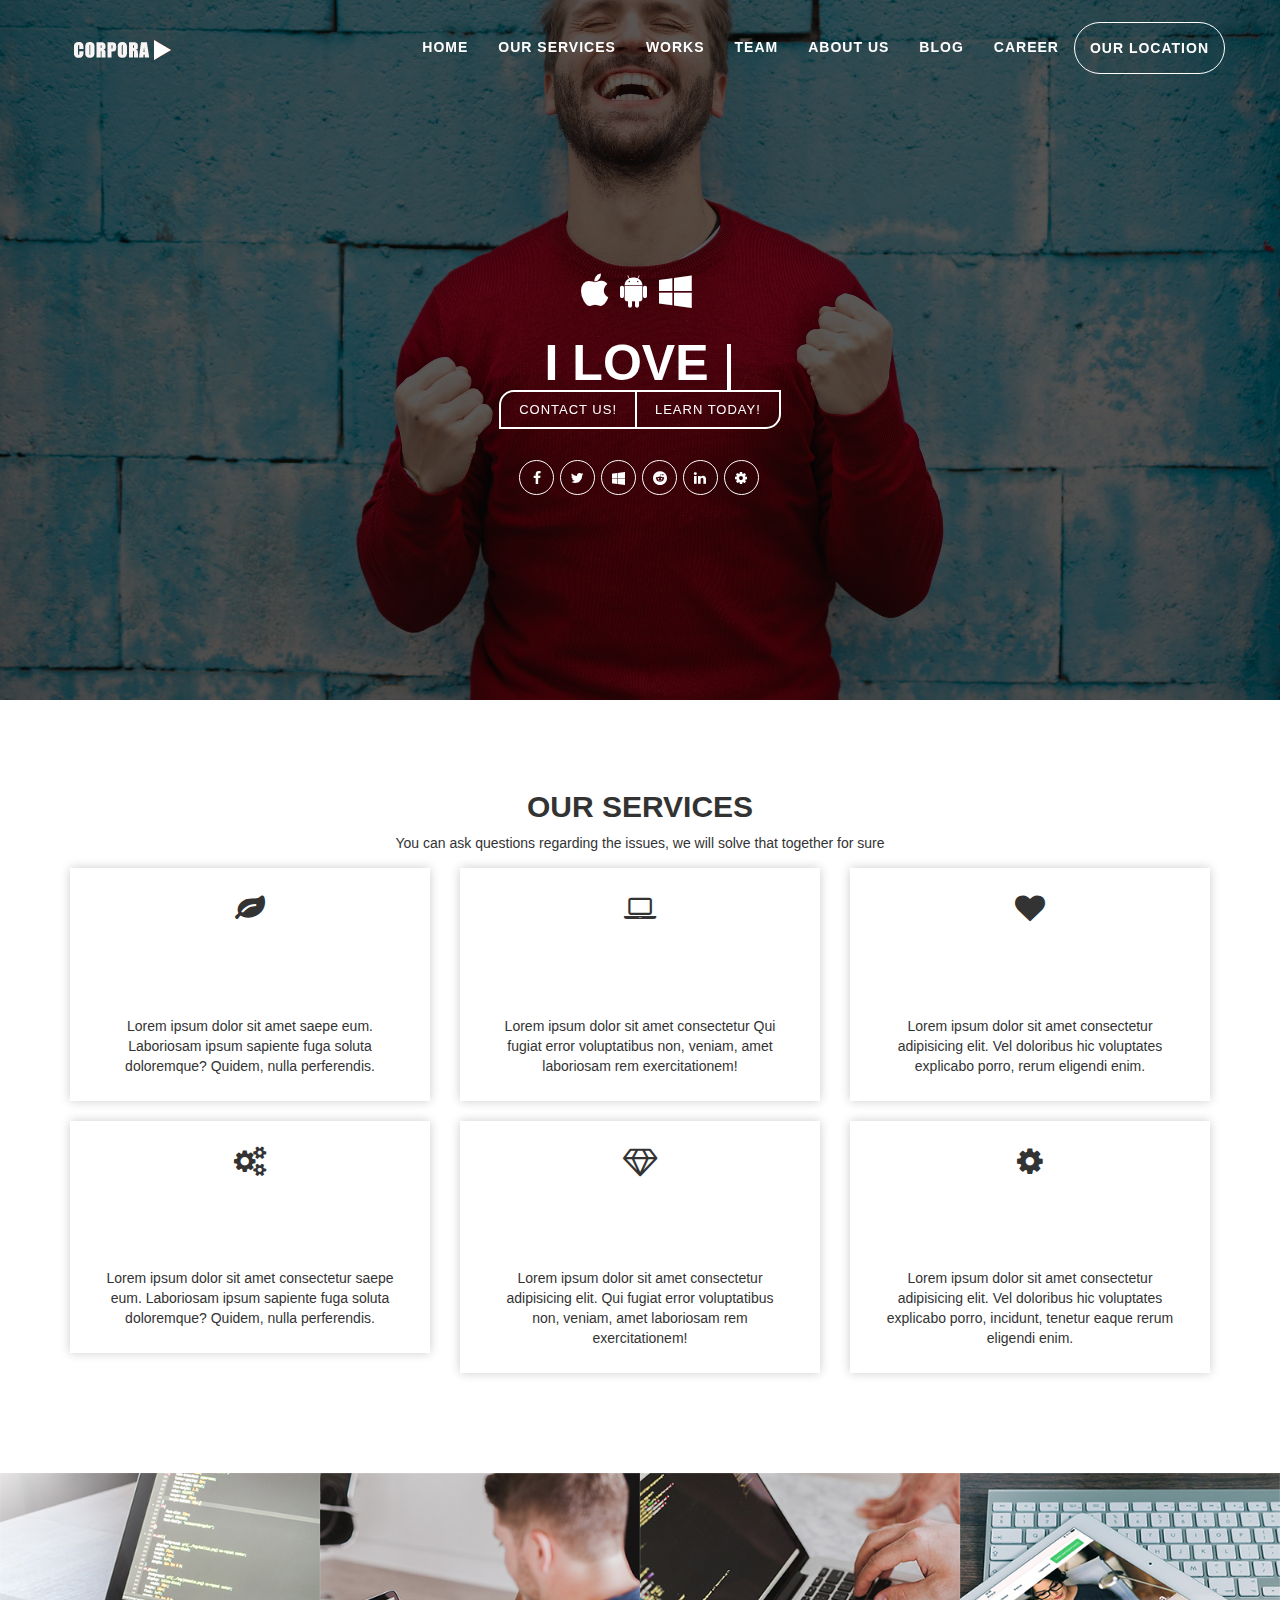
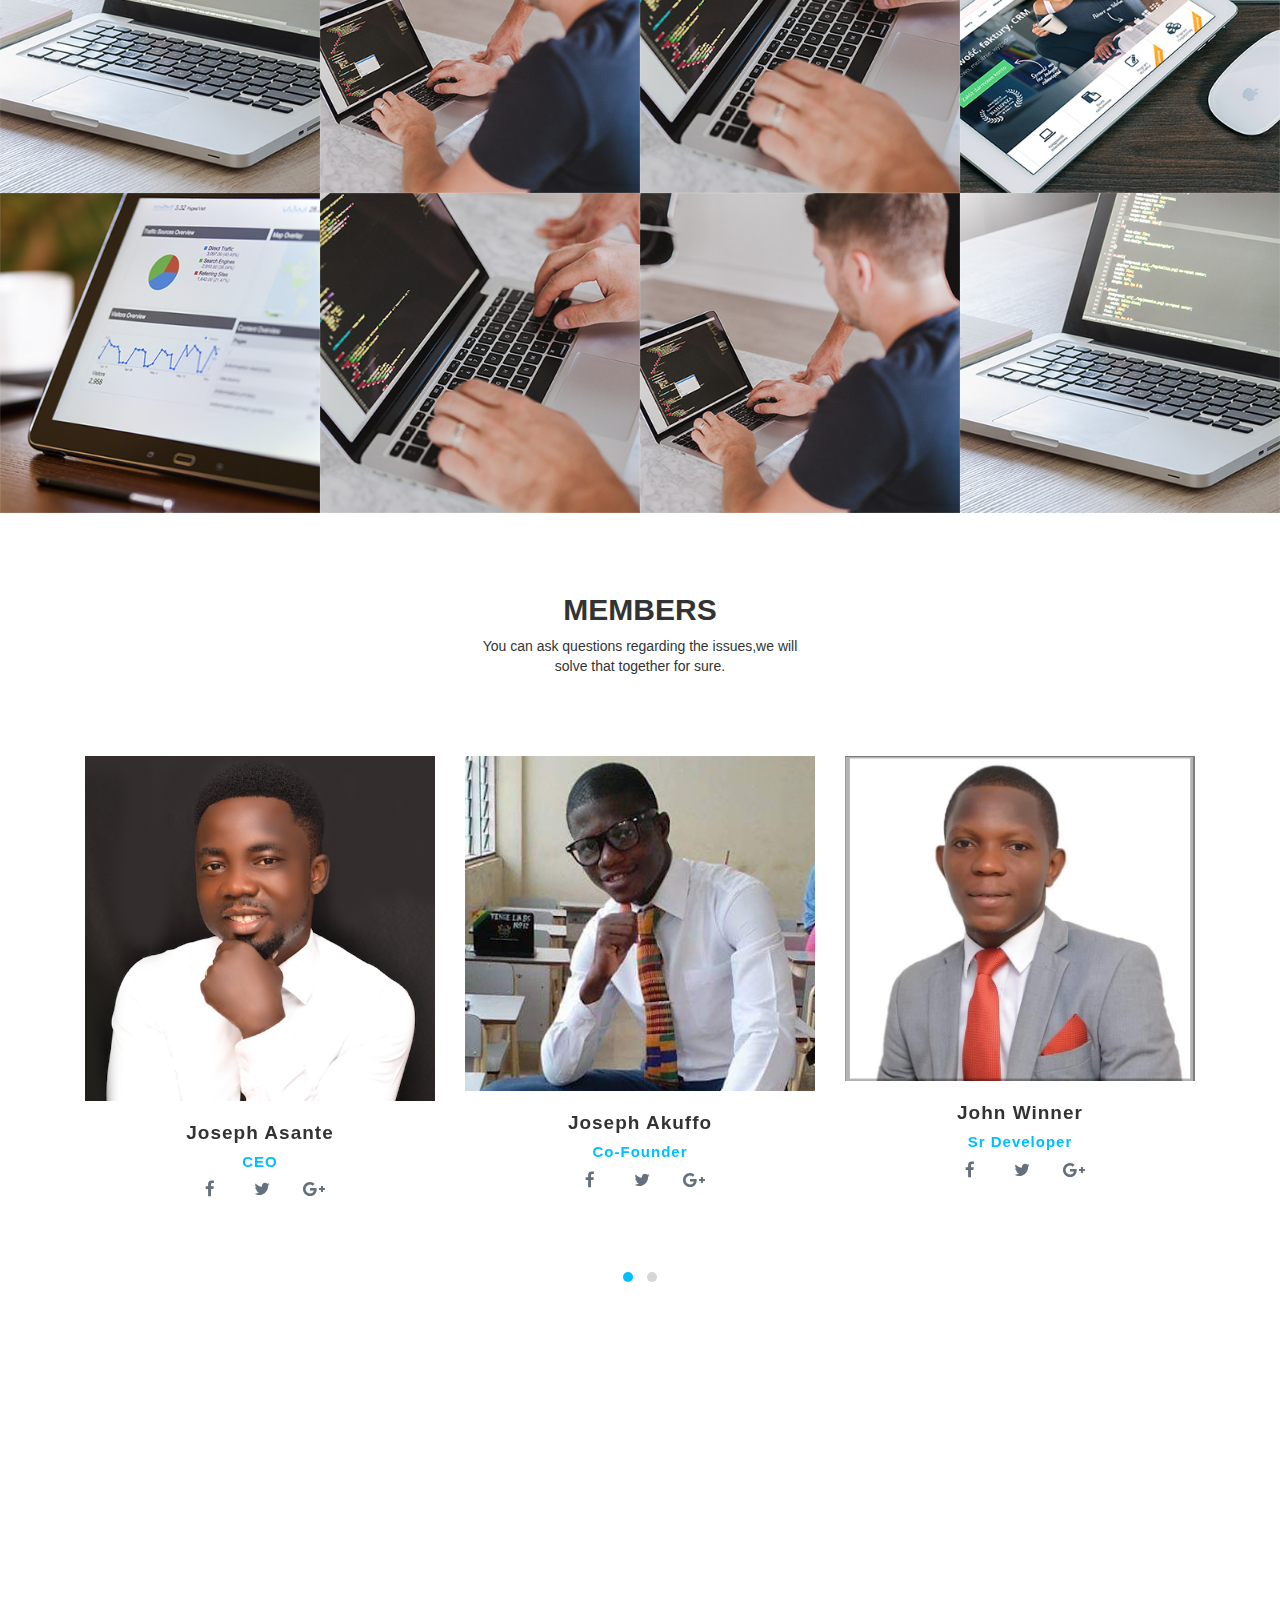
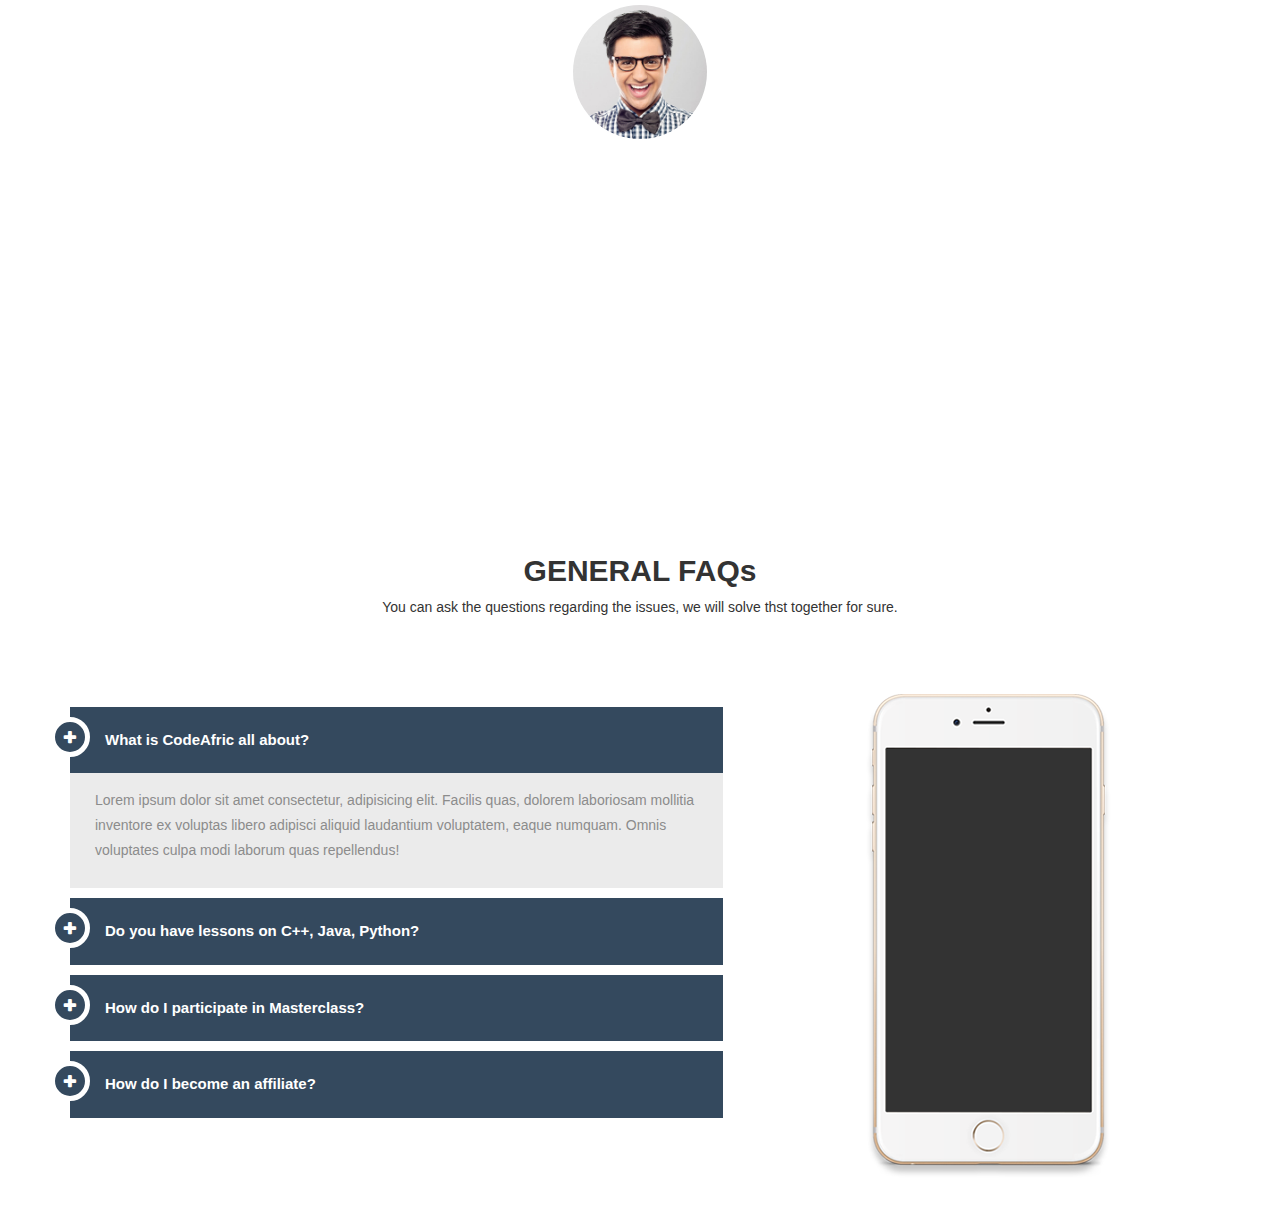
==== commit 35e752b4: "FAQs section rendered successful" ====
--- a/index.html
+++ b/index.html
@@ -465,9 +465,134 @@
          </div>
      </section>
 
-
-
       <!----------------------------Testimonials ends--------------------------->
+
+      <!----------------------Frequently Asked Questions Starts--------------------------->
+    <br><br><br>
+      <section class="faq">
+        <div class="container">
+            <div class="row">
+                <div class="col-md-12 text-center">
+                    <h2>
+                        <b> GENERAL FAQs </b>
+                    </h2>
+                    <div class="sub-heading">
+                        <p>
+                            You can ask the questions regarding the issues, we will solve thst together for sure.
+                        </p>
+                    </div>
+                </div>
+            </div>
+        </div>
+
+        <br><br><br><br>
+
+         <div class="container">
+             <div class="row">
+                 <div class="col-md-7">
+                     <div class="panel-group" id="accordian">
+                         <div class="panel panel-default">
+                             <div class="panel-heading" id="headingOne">
+                                <h4 class="panel-title">
+                                   <a href="#collapseOne" class="collapsed" data-toggle="collapse"  data-parent="#accordian">
+                                    What is CodeAfric all about?
+                                   </a>
+                                </h4>
+                             </div>
+                             <div id="collapseOne" class="panel-collapse collapse in " aria-labelledby="headingone">
+                                 <div class="panel-body">
+                                     <p>
+                                         Lorem ipsum dolor sit amet consectetur, adipisicing elit. 
+                                         Facilis quas, dolorem laboriosam mollitia inventore ex voluptas 
+                                         libero adipisci aliquid laudantium voluptatem, 
+                                         eaque numquam. Omnis voluptates culpa modi laborum quas repellendus!
+                                     </p>
+                                 </div>
+                             </div>
+
+                            </div>
+
+                             <div class="panel panel-default">
+                                 <div class="panel-heading" id="headingTwo">
+                                     <h4 class="panel-title">
+                                         <a href="#collapseTwo"  class="collapsed" data-toggle="collapse" data-parent="#accordian">
+                                             Do you have lessons on C++, Java, Python?
+                                         </a>
+                                     </h4>
+                                 </div>
+                                 <div  id="collapseTwo" class="panel-collapse collapse" aria-labelledby="headingtwo">
+                                     <div class="panel-body">
+                                         <p>
+                                             Lorem ipsum dolor sit, amet consectetur adipisicing elit.
+                                              Facilis, deserunt placeat voluptas magnam sapiente porro optio hic
+                                               adipisci doloremque quae quod dolorum
+                                              rerum voluptatem illum nesciunt repudiandae? Dicta, voluptatum molestias.
+                                         </p>
+                                     </div>
+                                 </div>
+                             </div>
+
+                             <div class="panel panel-default">
+                                 <div class="panel-heading" id="headingThree" >
+                                     <h4 class="panel-title">
+                                         <a href="#collapseThree" class="collapsed" data-toggle="collapse" data-parent="#accordian">
+                                             How do I participate in Masterclass?
+                                         </a>
+                                     </h4>
+                                 </div>
+                                 <div id="collapseThree" class="panel-collapse collapse" aria-labelledby="headingthree">
+                                     <div class="panel-body">
+                                         <p>
+                                             Lorem ipsum dolor sit, amet consectetur adipisicing elit. 
+                                             Aliquam eius veritatis officiis ullam, reiciendis distinctio
+                                            facilis veniam deserunt minus quam nulla molestias
+                                            blanditiis nesciunt ut sit?
+                                         </p>
+                                     </div>
+                                 </div>
+                             </div>
+                              
+                             <div class="panel panel-default">
+                                 <div class="panel-heading" id="headingFour">
+                                     
+                                         <h4 class="panel-title"> 
+                                             <a href="#collapseFour" class="collapsed" data-toggle="collapse" data-parent="#accordian">
+                                                 How do I become an affiliate?
+                                             </a>
+                                         </h4>
+                                     
+                                     <div id="collapseFour" class="panel-collapse collapse" aria-labelledby="headingfour">
+                                         <div class="panel-body">
+                                             <p>
+                                                 Lorem ipsum dolor sit amet consectetur adipisicing elit.
+                                                  Commodi debitis minima eligendi consequatur facilis 
+                                                 molestiae molestias asperiores nulla est soluta, 
+                                                 sapiente repellendus harum animi!
+                                             </p>
+                                         </div>
+                                     </div>
+                                 </div>
+                             </div>
+                       
+
+                     </div>
+                 </div>
+                  
+                 <div class="freeImage">
+                 <div class="col-md-2 col-md-offset-1">
+                     <img src="images/responsive/3-front.png">
+                 </div>
+                </div>
+
+
+             </div>
+         </div>
+     </section>
+
+
+      <!----------------------Frequently Asked Questions Ends--------------------------->
+
+
     <script src="js/jquery.ripples-min.js" type="text/javascript"></script>
     <script src="js/typed.min.js" type="text/javascript">  </script>
     <script src="js/main.js" type="text/javascript"></script>
--- a/css/styles.css
+++ b/css/styles.css
@@ -327,4 +327,84 @@
 letter-spacing: 1px;
 margin-top: 30px;
 }
-/*===============================Testimonials styles End=============================*/+/*===============================Testimonials styles End=============================*/
+
+
+
+
+/*===============================FAQ styles Start=============================*/
+#accordian .panel{
+    box-shadow: none;
+    border: none;
+    border-radius: 10px;
+    margin-bottom: 10px;
+}
+
+#accordian .panel-heading{
+    padding: 0;
+    border: none;
+    border-radius: 10px;
+
+}
+
+#accordian .panel-title a{
+    font-size: 15px;
+    padding: 25px 35px;
+    background: #34495e;
+    color: #fff;
+    border: none;
+    display: block;
+    font-weight:600;
+    position: relative;
+    transition: all 0.3s ease 0s;
+    text-decoration: none;
+    font-weight: none;
+}
+
+#accordian .panel-title a:before,
+#accordian .panel-title a.collapsed:before
+{content: "\f068"; 
+font-family: fontawesome;
+height: 40px;
+width: 40px;
+line-height:32px ;
+border-radius: 50px;
+background: #34495e;
+font-size: 15px;
+text-align: center;
+color: #fff;
+border: 5px solid white;
+position: absolute;
+top: 10px ;
+left: -20px;
+transition: all 0.3s ease;
+}
+
+#accordian .panel-title a.collapsed:before{
+    content: "\f067";
+}
+#accordian .panel-title a:hover:before,
+#accordian .panel-title a.collapsed:hover:before{
+transform: rotate(360deg);
+}
+
+#accordian .panel-body{
+    padding: 15px 25px;
+    background: #ebebeb;
+    font-size: 14px;
+    color: #8c8c8c;
+    line-height: 25px;
+    border-top: none;
+    position:relative ;
+}
+
+.freeImage img{
+    margin-top: -45px;
+}
+
+
+
+
+
+
+/*===============================FAQ styles Start=============================*/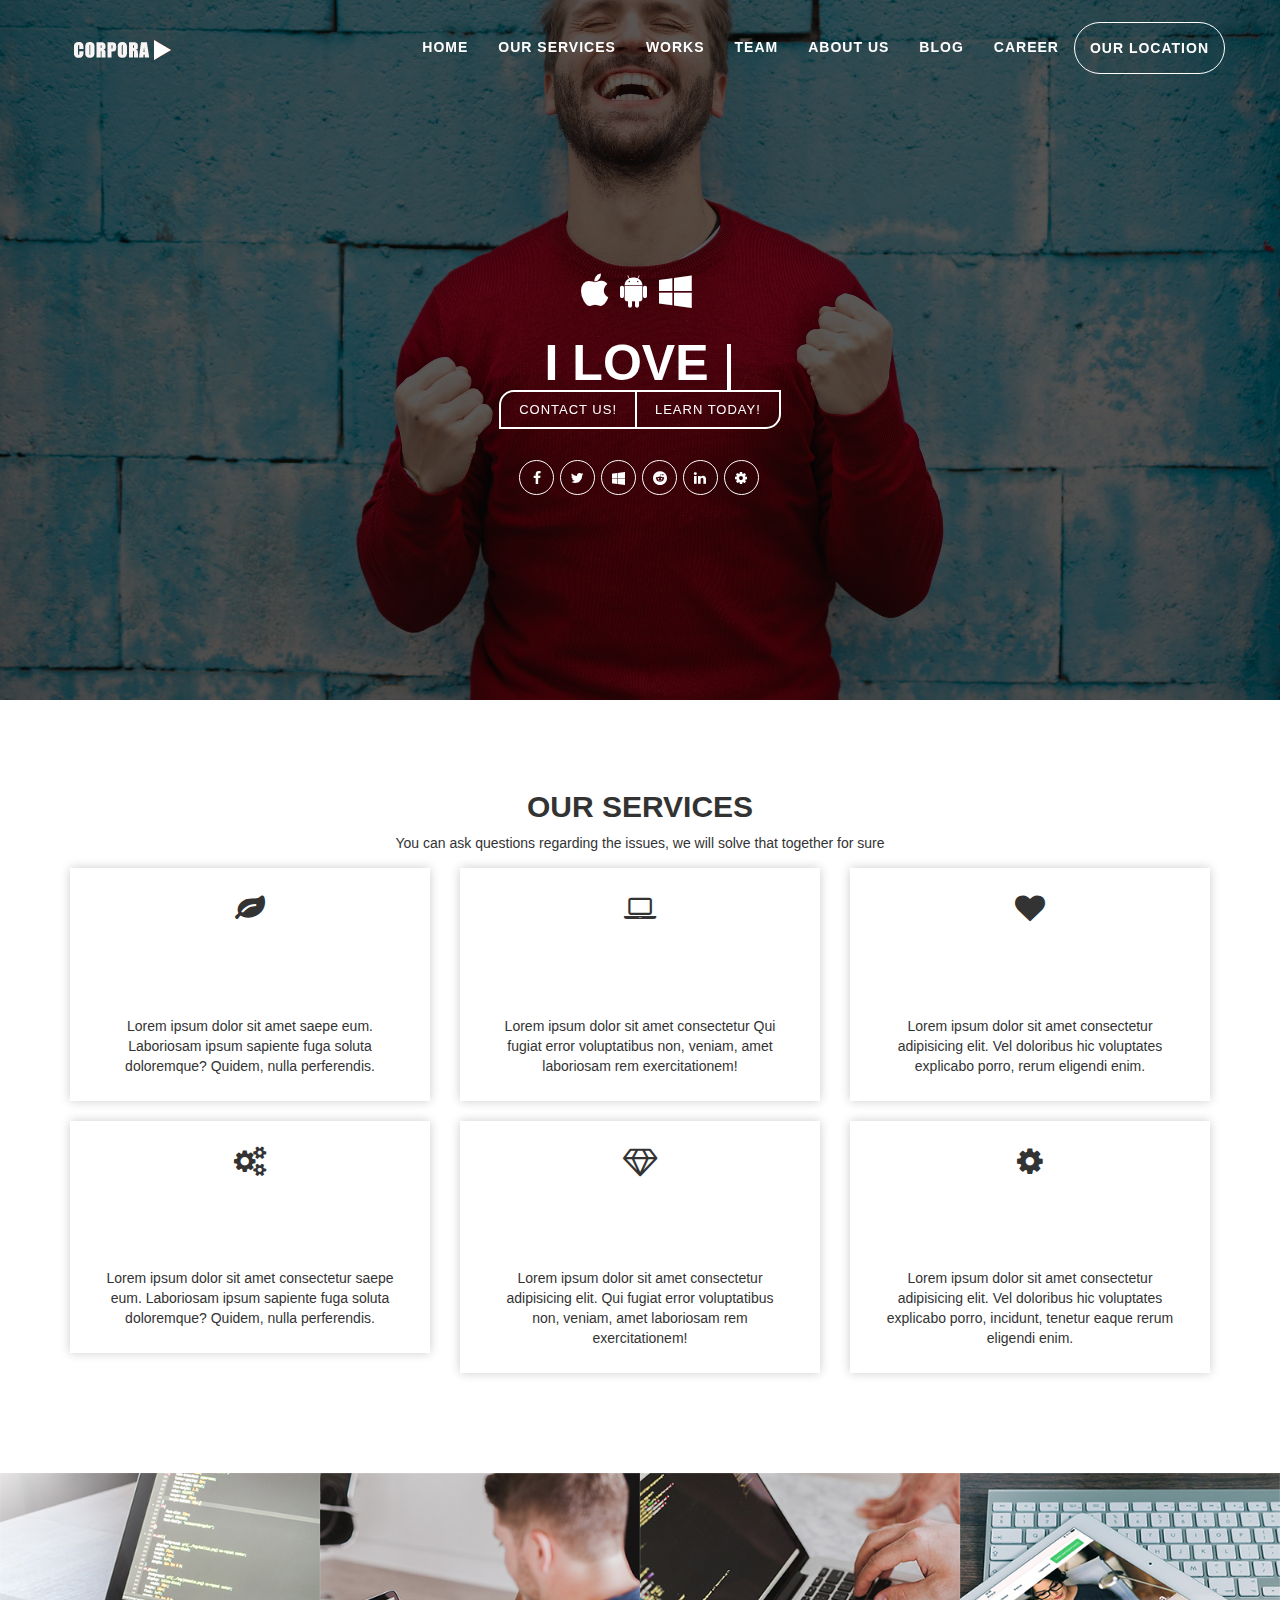
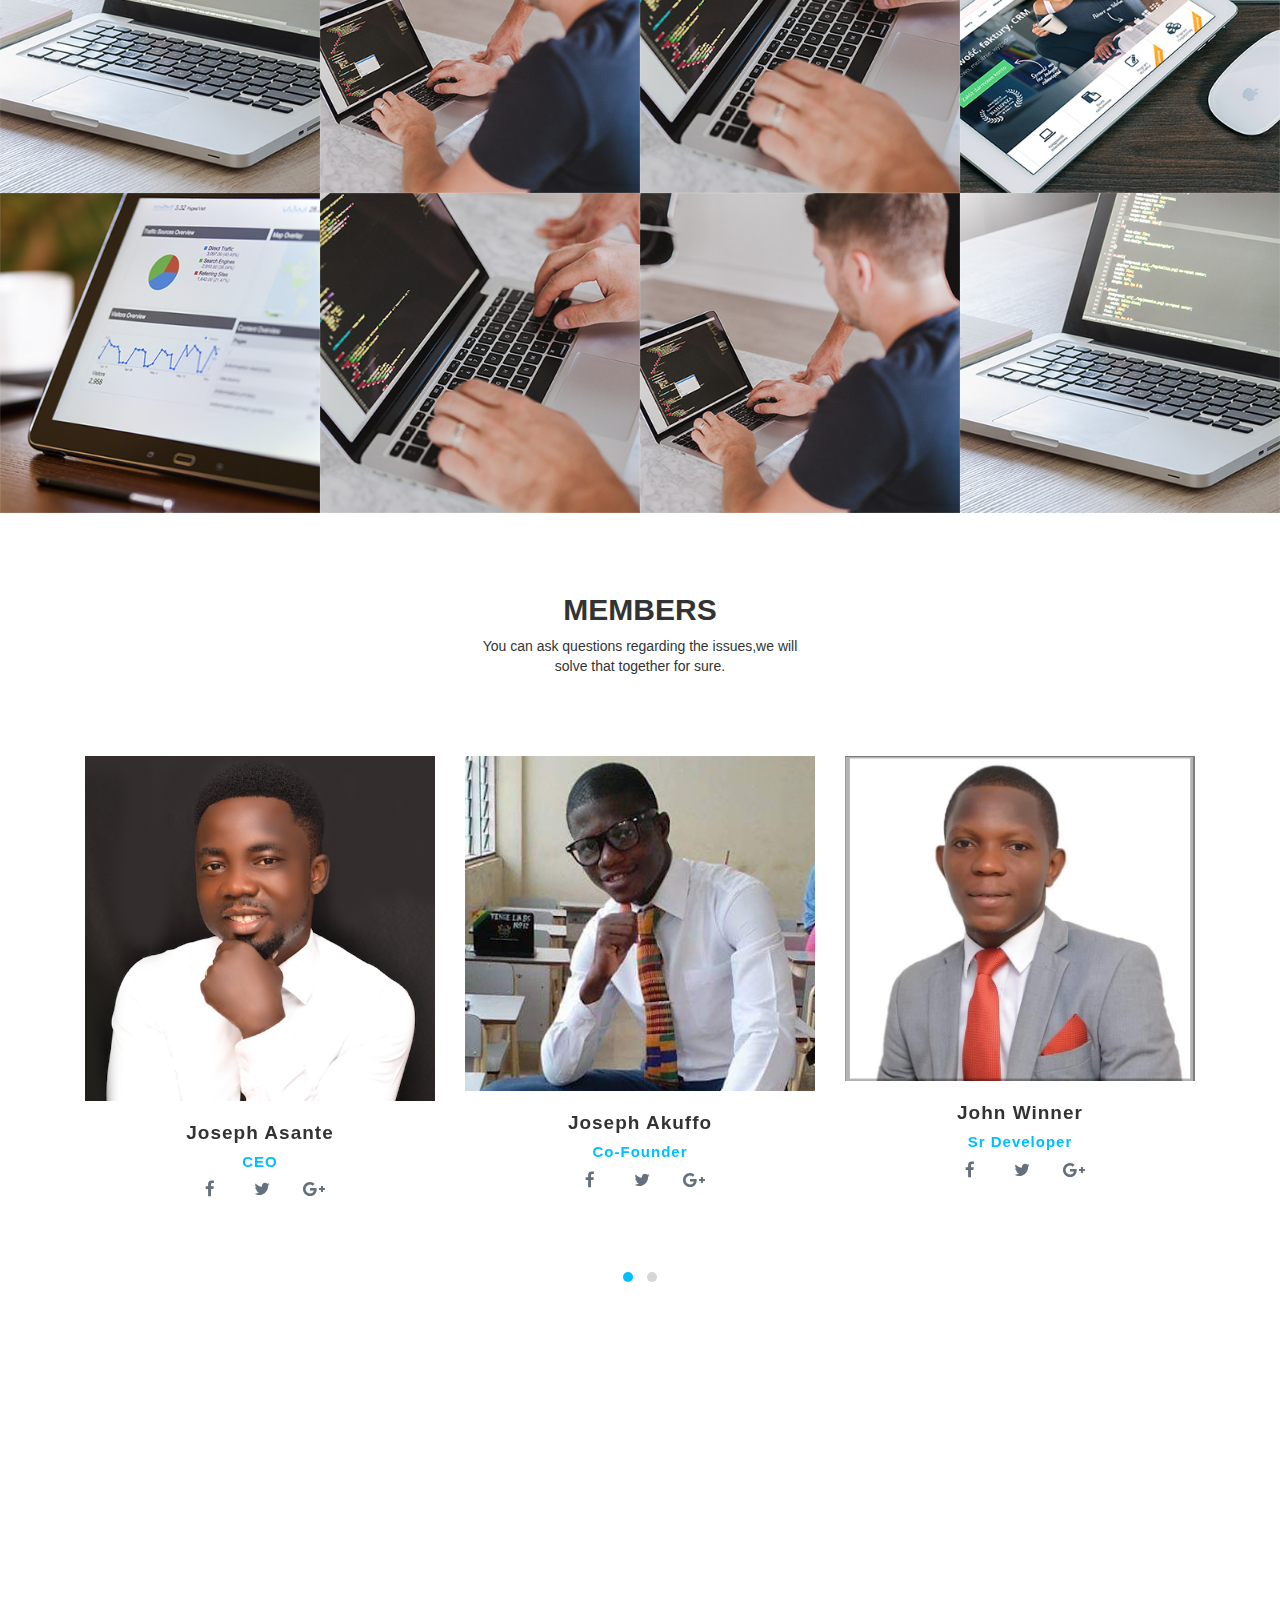
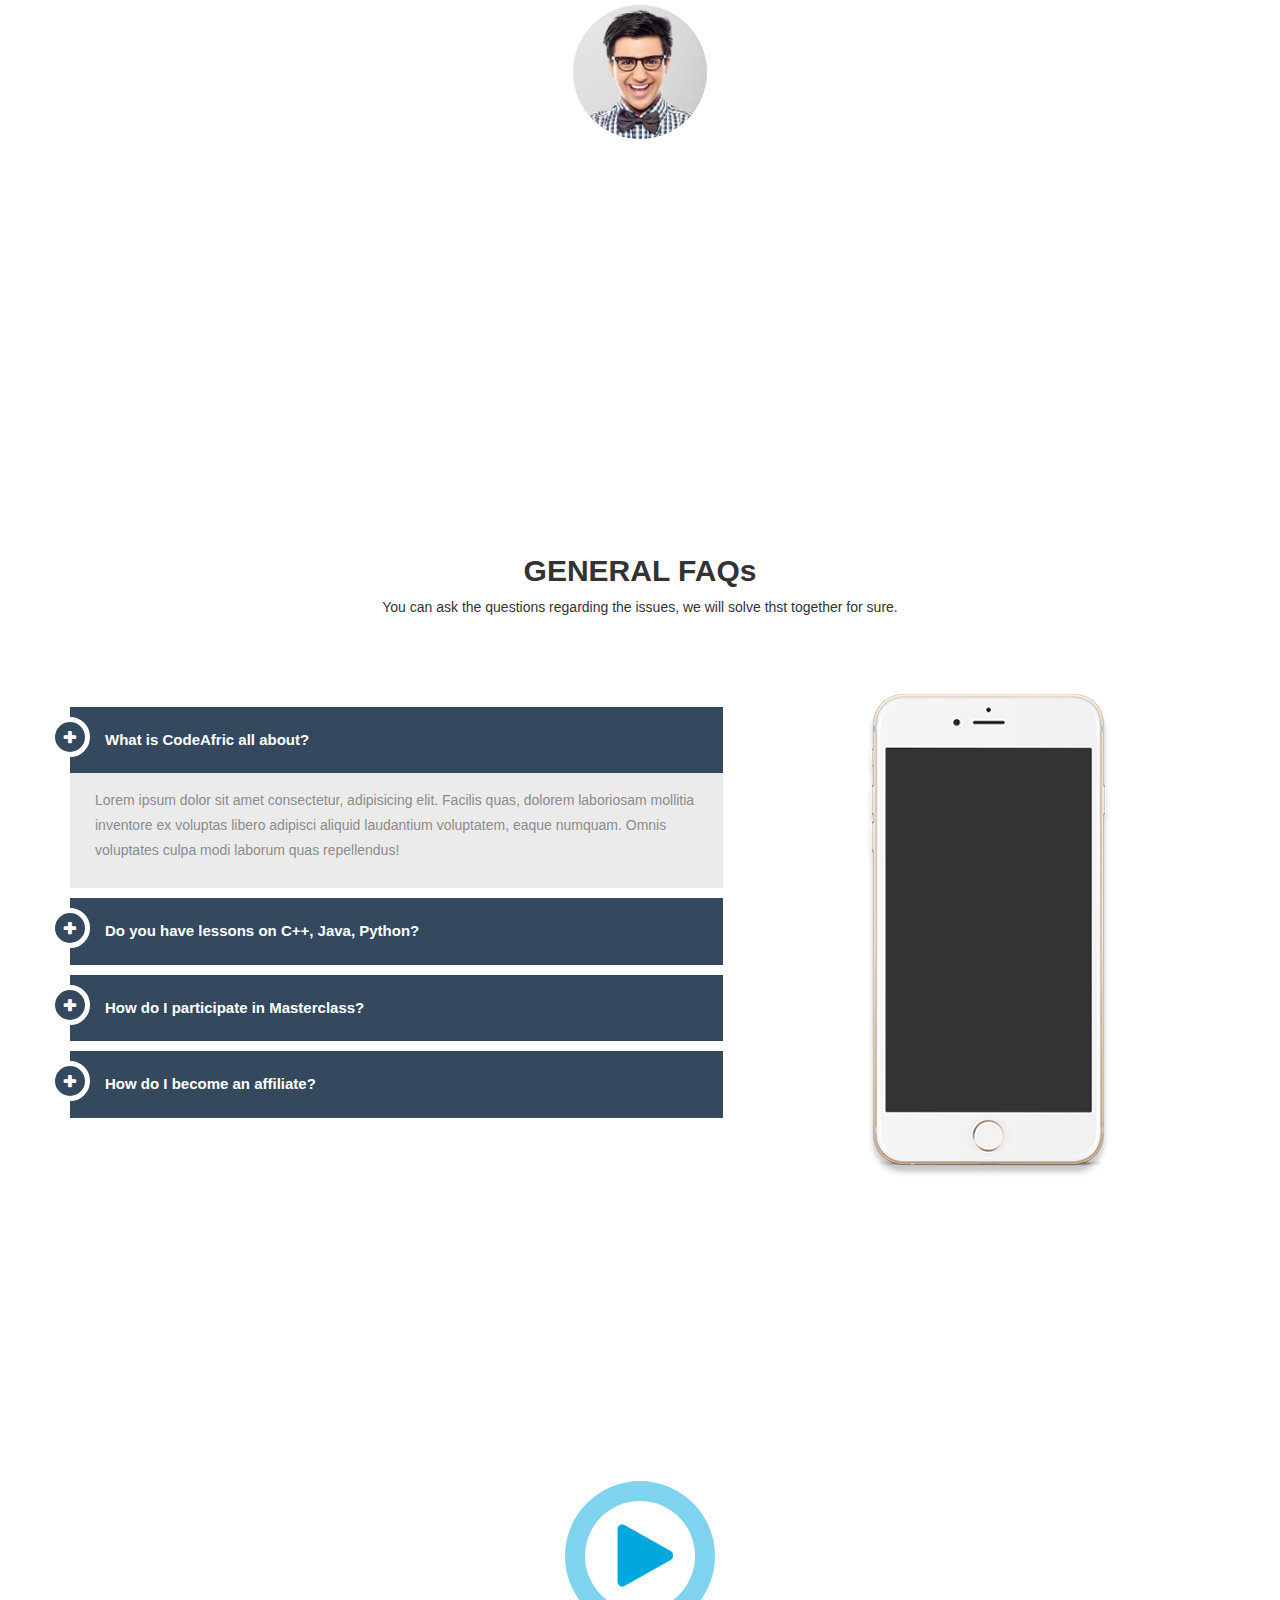
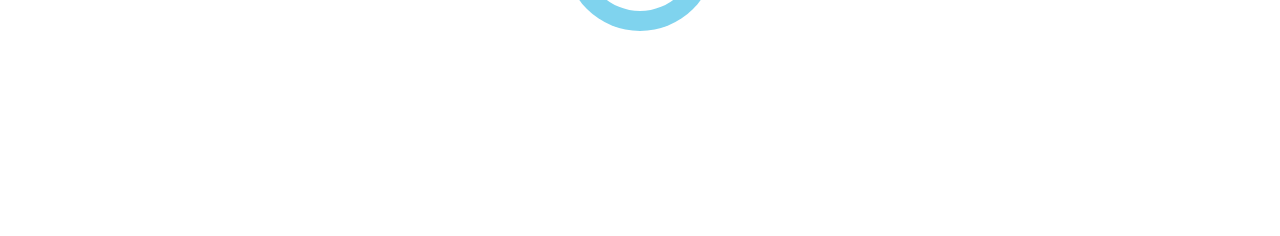
==== commit fef519e0: "Video Section rendered successfully" ====
--- a/index.html
+++ b/index.html
@@ -589,9 +589,30 @@
          </div>
      </section>
 
-
       <!----------------------Frequently Asked Questions Ends--------------------------->
-
+     
+       
+      <!----------------------Video Section Starts--------------------------->
+      <section class="video-area"  id="video">
+        <div  class="color-overlay"  id="color_overlay">
+            <div class="video-container">
+                <div id="player"></div>
+                <div class="video-mask"></div>
+            </div>
+            <div class="container">
+                <div class="row">
+                    <div class="col-md-12  text-center">
+                        <div class="video-mask">
+                            <a href="https://www.youtube.com/watch?v=8C2scmBNQ_Q" class="play"></a>
+                        </div>
+                    </div>
+                </div>
+            </div>
+        </div>
+    </section>
+     
+
+    <!----------------------Video Section Ends--------------------------->
 
     <script src="js/jquery.ripples-min.js" type="text/javascript"></script>
     <script src="js/typed.min.js" type="text/javascript">  </script>
--- a/css/styles.css
+++ b/css/styles.css
@@ -403,8 +403,59 @@
 }
 
 
-
-
-
-
-/*===============================FAQ styles Start=============================*/+/*===============================FAQ styles End=============================*/
+
+/*===============================Video styles Start=============================*/
+.video-area{
+    background: linear-gradient(rgba(0,0,0,0.7), rgba(0,0,0,0.7)), url(../images/responsive/video.jpg);
+    background-attachment: fixed;
+    padding-top: 180px;
+    padding-bottom: 180px;
+    background-size: cover;
+    -webkit-background-size: cover;
+    -moz-background-size: cover;
+    -ms-background-size: cover;
+    -o-background-size: cover;
+    overflow: hidden;
+    margin-top: 40px;
+}
+
+.play{
+    background-image: url(../images/responsive/play-btn.png);
+    background-repeat: no-repeat;
+    background-color: #fff;
+    background-position: 60% 50%;
+    width: 110px;
+    height: 110px;
+    border-radius:50%;
+    display: inline-block;
+    margin-top: 70px;
+    margin-bottom: 40px;
+    box-shadow: 0px 0px 0px 20px rgba(0,167,221,0.5);
+    -webkit-box-shadow: 0px 0px 0px 20px rgba(0,167,221,0.5);
+    -moz-box-shadow: 0px 0px 0px 20px rgba(0,167,221,0.5);
+    -o-box-shadow: 0px 0px 0px 20px rgba(0,167,221,0.5);
+
+    transition: all 0.4s ease-in;
+    -webkit-transition: all 0.4s ease-in;
+    -moz-transition: all 0.4s ease-in;
+    -o-transition: all 0.4s ease-in;
+    -ms-transition: all 0.4s ease-in;
+}
+
+.play:hover{
+    box-shadow: 0px 0px 15px 20px rgba(0,84,111,0.5) ;
+    -webkit-box-shadow: 0px 0px 15px 20px rgba(0,84,111,0.5) ;
+    -moz-box-shadow: 0px 0px 15px 20px rgba(0,84,111,0.5) ;
+}
+
+.video-container{
+    position: relative;
+    padding-top: 30px;
+    padding-bottom: 54.25%;
+    height: 0;
+    overflow: hidden;
+    margin-top: -130px;
+    display: none;
+}
+/*===============================Video styles End=============================*/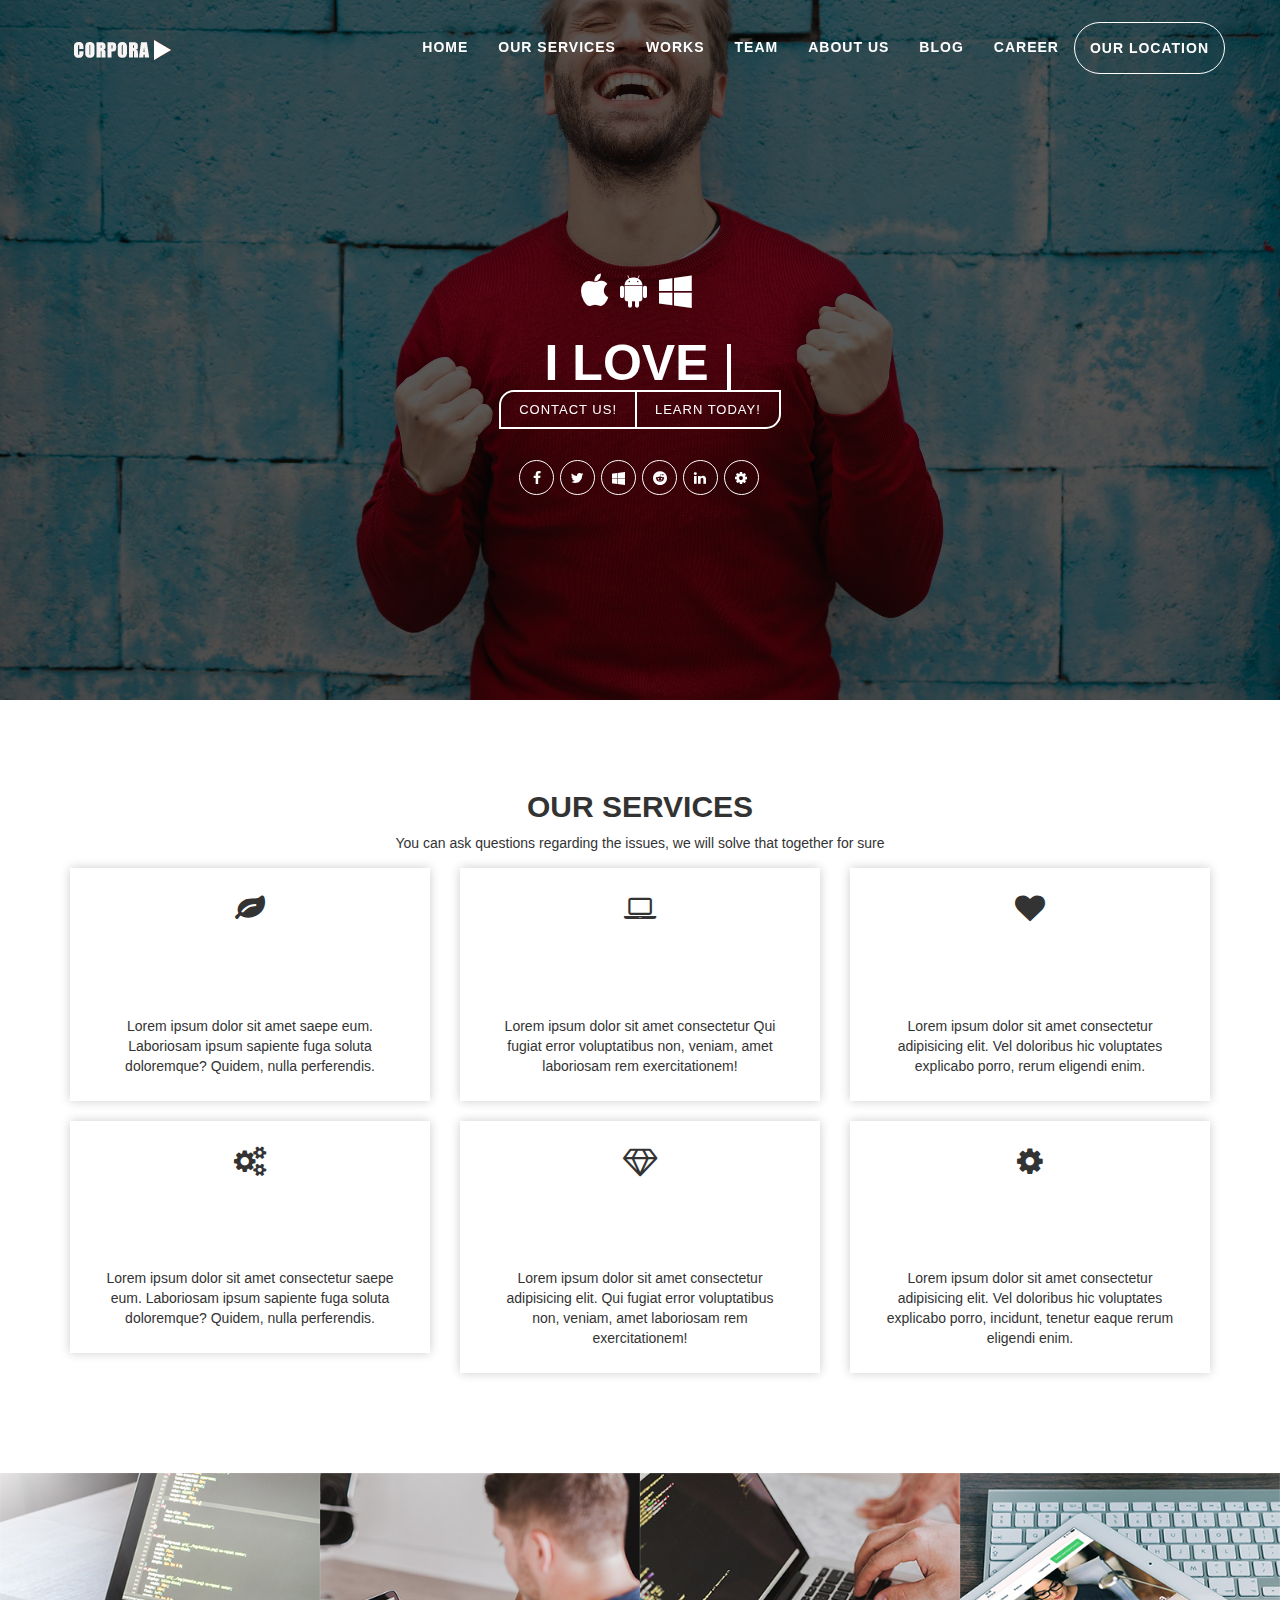
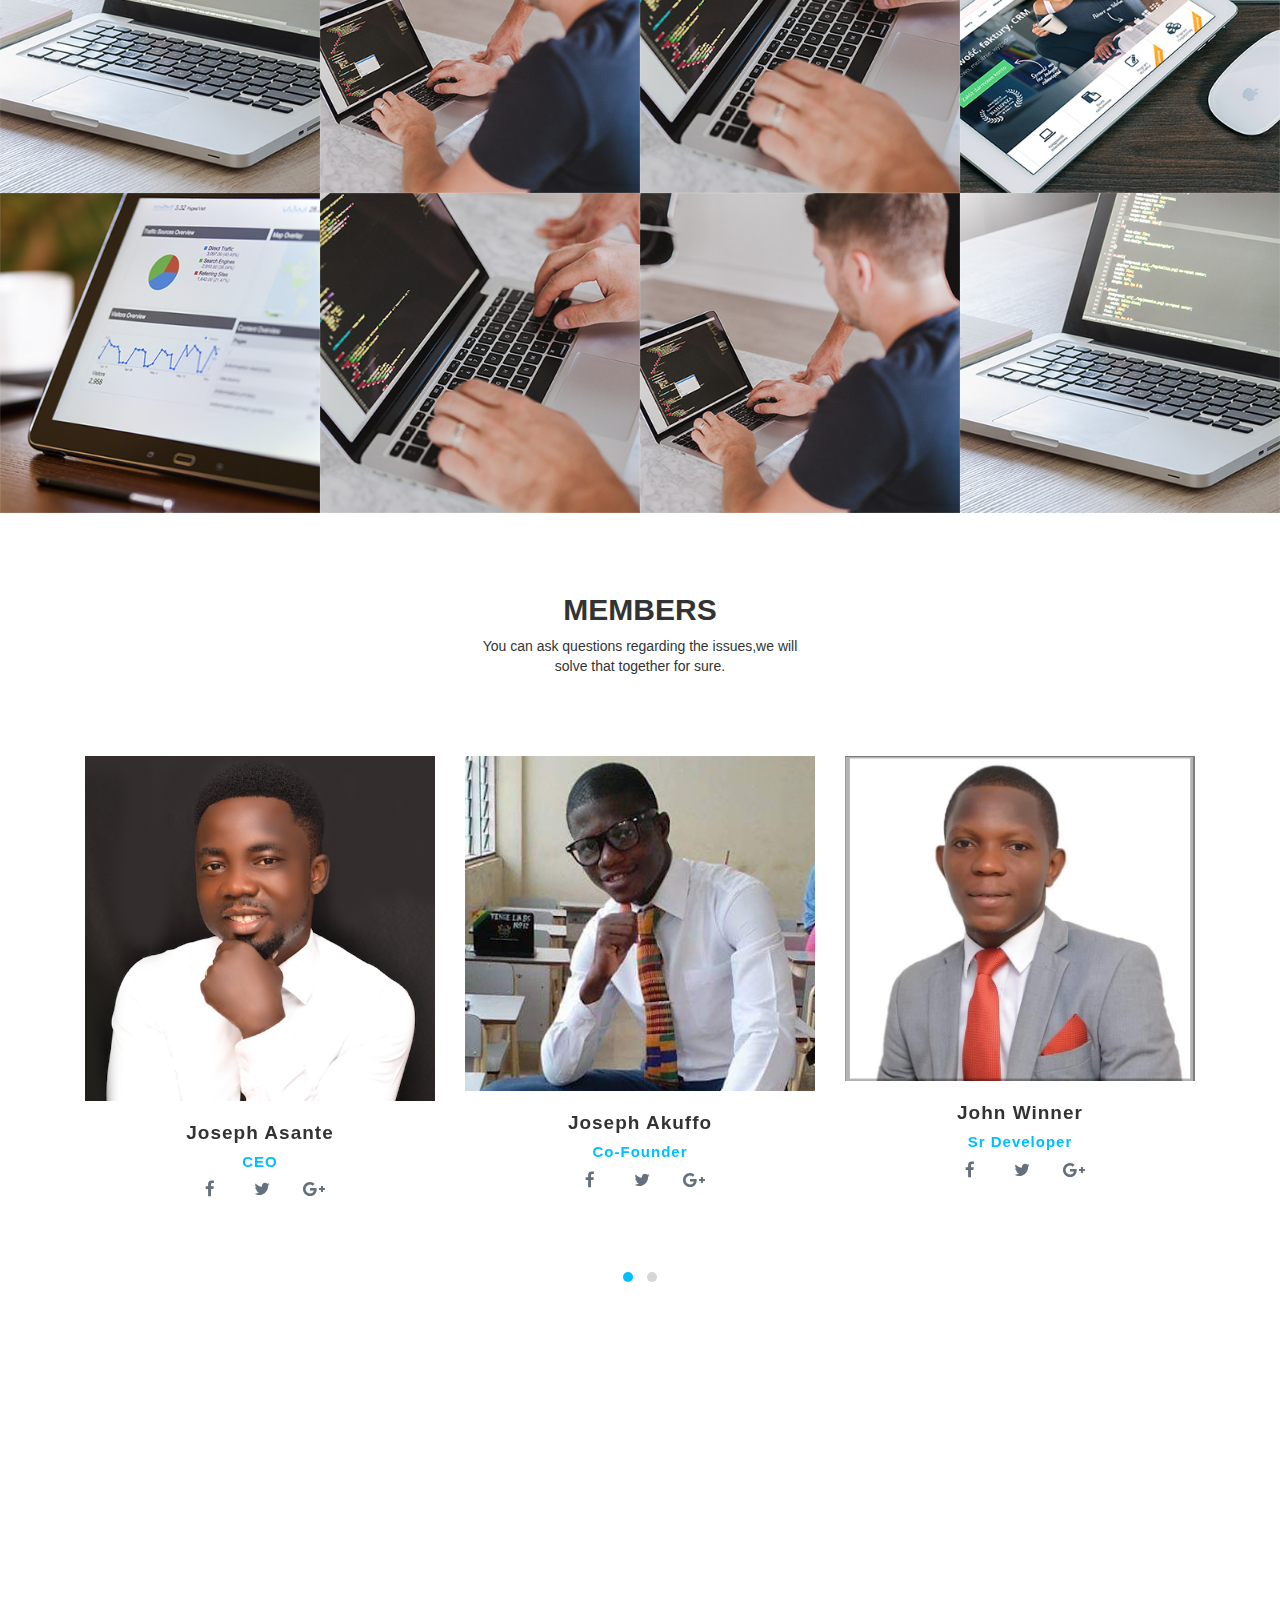
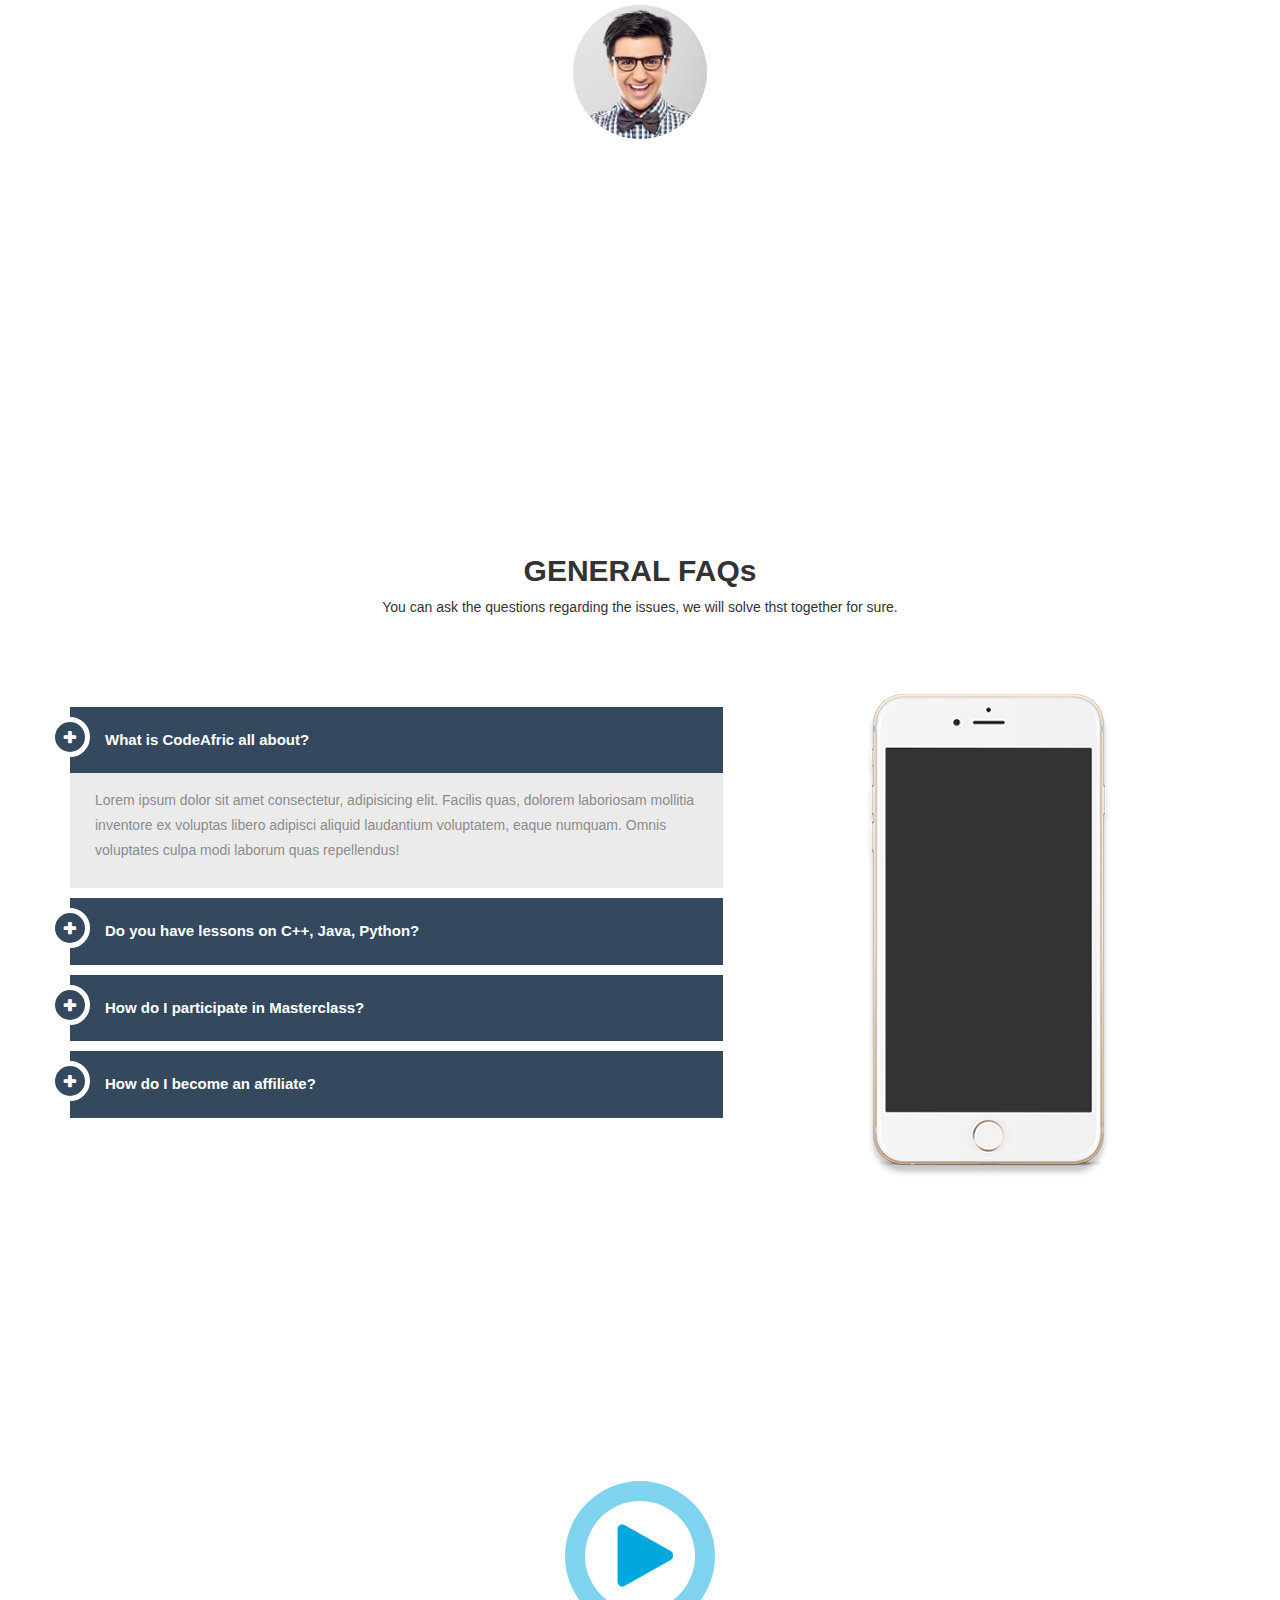
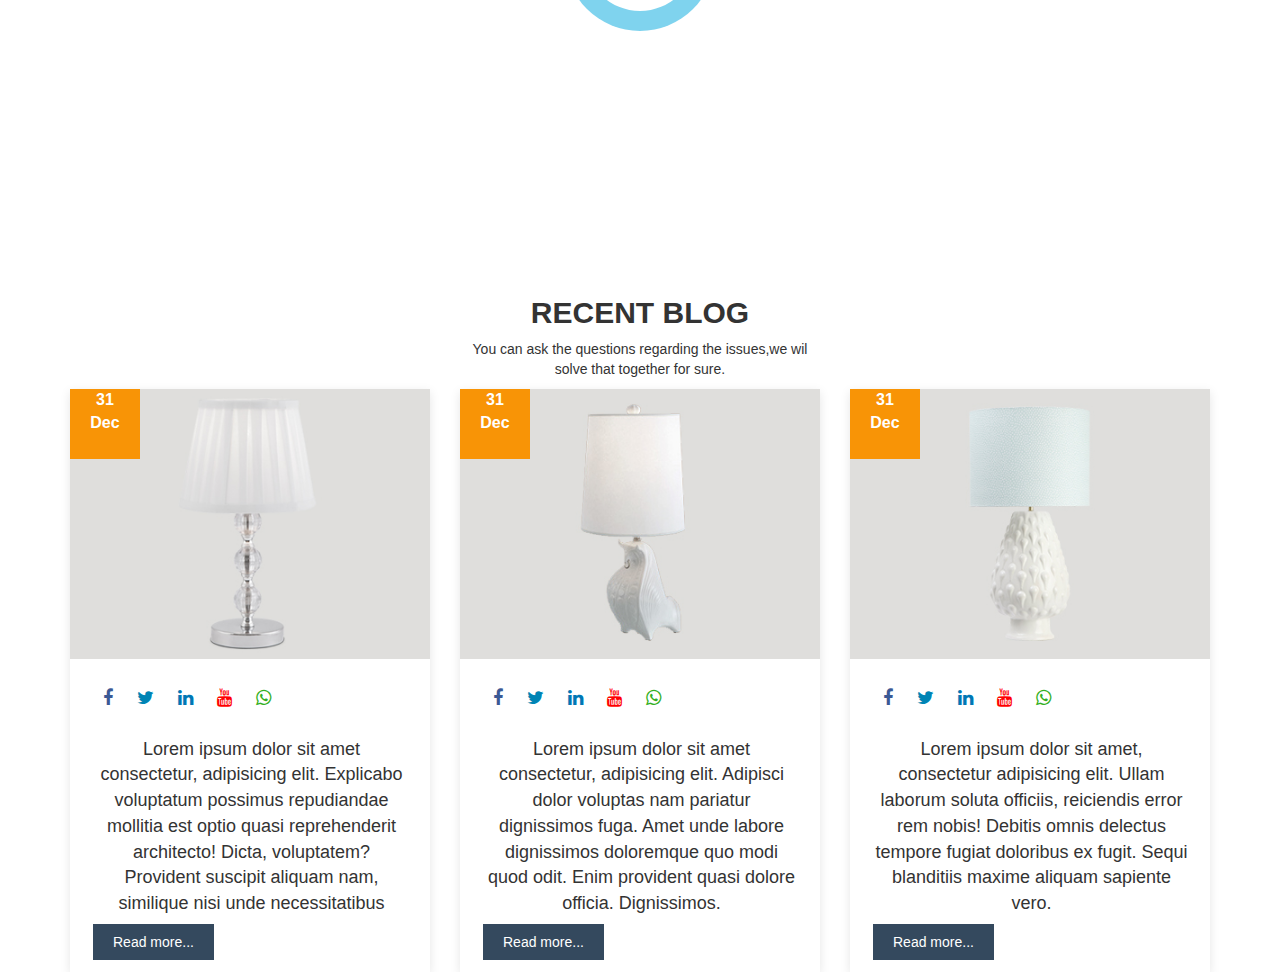
==== commit 2adc6388: "Blog Section Rendered successfully" ====
--- a/index.html
+++ b/index.html
@@ -614,6 +614,122 @@
 
     <!----------------------Video Section Ends--------------------------->
 
+    <!----------------------Blog Section Begins--------------------------->
+     <section class="latest-news-area" id="latest">
+         <div class="container">
+             <div class="row">
+                 <div class="col-xs-12">
+                     <div class="section-title text-center">
+                         <h2><b>RECENT BLOG</b></h2>
+                         <div class="sub-heading">
+                             <p>
+                                 You can ask the questions regarding the issues,we wil <br>solve that together for sure. 
+                             </p>
+                         </div>
+                     </div>
+                 </div>
+             </div>
+
+             <div class="row">
+                  <div class="news-active">
+                     <div class="col-md-4 col-sm-6 col-xs-12">
+                        <div class="latest-news-wrap">
+                            <div class="news-img">
+                                <img src="../images/responsive/1.jpg" class="img-responsive">
+                                <div class="date">
+                                    <span>31</span>
+                                    <span>Dec</span>
+                                </div>
+                            </div>
+
+                               <div class="news-content">
+                                   <i class="fa fa-facebook"></i>
+                                   <i class="fa fa-twitter"></i>
+                                   <i class="fa fa-linkedin"></i>
+                                   <i class="fa fa-youtube"></i>
+                                   <i class="fa fa-whatsapp"></i>
+
+                                   <p>
+                                       Lorem ipsum dolor sit amet consectetur, adipisicing elit. 
+                                       Explicabo voluptatum possimus repudiandae mollitia est
+                                        optio quasi reprehenderit architecto! Dicta, voluptatem? 
+                                        Provident suscipit aliquam nam,  
+                                       similique nisi unde necessitatibus
+                                   </p>
+                                   <a href="#">Read more...</a>
+                               </div>
+                           </div>
+                       </div>
+                   </div>
+
+                  <div class="col-md-4 col-sm-6 col-xs-12">
+                      <div class="latest-news-wrap">
+                      <div class="news-img">
+                          <img src="../images/responsive/2.jpg" class="img-responsive">
+                          <div class="date">
+                              <span>31</span>
+                              <span>Dec</span>
+                          </div>
+                      </div>
+
+                      <div class="news-content">
+                        <i class="fa fa-facebook"></i>
+                        <i class="fa fa-twitter"></i>
+                        <i class="fa fa-linkedin"></i>
+                        <i class="fa fa-youtube"></i>
+                        <i class="fa fa-whatsapp"></i>
+                      
+                          <p>Lorem ipsum dolor sit amet consectetur, adipisicing elit. Adipisci
+                               dolor voluptas nam pariatur dignissimos fuga. Amet unde labore dignissimos
+                               doloremque quo modi quod odit. Enim provident quasi dolore officia.
+                                Dignissimos.
+                            </p>
+                            <a href="#">Read more...</a>
+                       </div>
+                     </div>
+                    
+                    </div>
+                  
+                    <div class="col-md-4 col-sm-6 col-xs-12">
+                        <div class="latest-news-wrap">
+                            <div class="news-img">
+                                <img src="../images/responsive/3.jpg" class="img-responsive">
+                                <div class="date">
+                                    <span>31</span>
+                                    <span>Dec</span>
+                                </div>
+                            </div>
+                            <div class="news-content">
+                                <i class="fa fa-facebook"></i>
+                                <i class="fa fa-twitter"></i>
+                                <i class="fa fa-linkedin"></i>
+                                <i class="fa fa-youtube"></i>
+                                <i class="fa fa-whatsapp"></i>
+
+                                <p>
+                                    Lorem ipsum dolor sit amet, consectetur adipisicing elit. 
+                                    Ullam laborum soluta officiis, reiciendis error rem nobis!
+                                     Debitis omnis delectus tempore fugiat doloribus ex fugit.
+                                     Sequi blanditiis maxime aliquam sapiente vero.
+                                </p>
+                                <a href="#">Read more...</a>
+                            </div>
+                        </div>
+                    </div>
+                
+                </div>
+             
+            </div>
+
+     </section>
+
+
+
+
+
+
+    <!----------------------Blog Section Ends--------------------------->
+
     <script src="js/jquery.ripples-min.js" type="text/javascript"></script>
     <script src="js/typed.min.js" type="text/javascript">  </script>
     <script src="js/main.js" type="text/javascript"></script>
--- a/css/styles.css
+++ b/css/styles.css
@@ -458,4 +458,101 @@
     margin-top: -130px;
     display: none;
 }
-/*===============================Video styles End=============================*/+/*===============================Video styles End=============================*/
+
+/*===============================Blog styles start=============================*/
+.latest-news-area{
+ margin-top: 40px;
+}
+.latest-news-wrap{
+    box-shadow: 0px 3px 10px rgba(0,0,0,0.1);
+}
+.news-img{
+    position:relative ;
+}
+.news-img:before{
+    content: "";
+    position: absolute;
+    left: 0;
+    top: 0;
+    width : 100%;
+    height: 100%;
+    background: #000 ;
+    opacity: 0;
+    transform: scale(0.8);
+    transition: all 0.5s;
+}
+.news-img:hover:before{
+    opacity: 0.5;
+    transform: scale(1);
+}
+
+.date{
+    background: #f89406 none repeat scroll 0 0;
+    height: 70px;
+    left: 0;
+    position: absolute ;
+    text-align: center;
+    top: 0;
+    width: 70px;
+}
+.date span{
+    color: #fff;
+    font-size: 16px;
+    display: block;
+    font-weight: 700;
+}
+.news-content{
+    padding: 20px;
+    margin-left: 3px;
+}
+.news-content i{
+    font-size: 18px;
+    display: inline-block;
+}
+.news-content .fa{
+    padding: 10px 10px;
+    cursor: pointer;
+}
+.news-content .fa-facebook{
+    color:#3b5995 ;
+}
+.news-content .fa-twitter{
+    color:#0084b4 ;
+}
+.news-content .fa-linkedin{
+    color:#0077b5 ;
+}
+.news-content .fa-youtube{
+    color:red ;
+}
+.news-content .fa-whatsapp{
+    color:#34af23 ;
+}
+.news-content p{
+    font-size:18px ;
+    text-align: center;
+    margin-bottom: 15px;
+    margin-top: 20px;
+}
+.news-content a{
+    font-size: 14px;
+    background-color: #34495e;
+    padding: 10px 20px;
+    color: white;
+    transition: all 0.5s ease;
+}
+.news-content a:hover{
+    font: 14px;
+    border: 1px solid #34495e;
+    border-top-right-radius: 20px;
+    background-color: transparent;
+    margin-right: 0;
+    color: #34495e;
+    text-decoration: none;
+}
+
+
+
+
+/*===============================Blog styles End=============================*/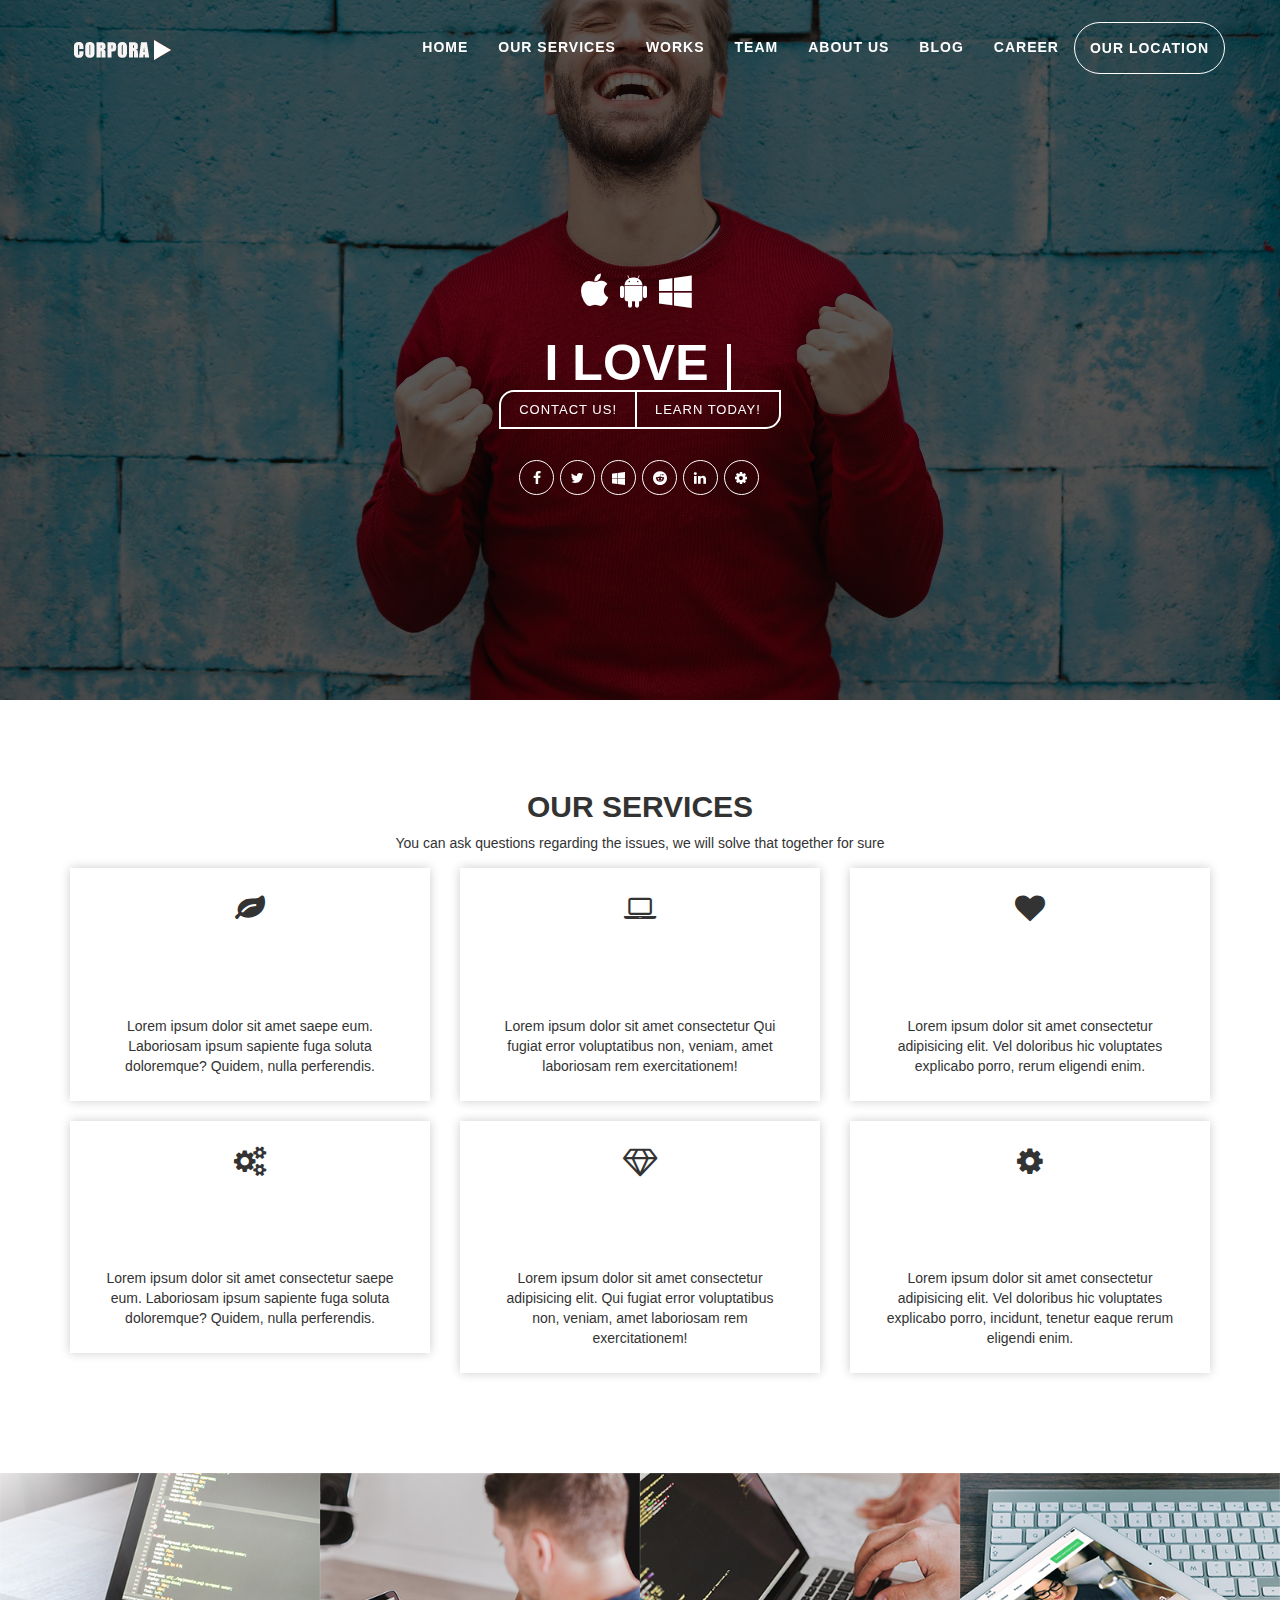
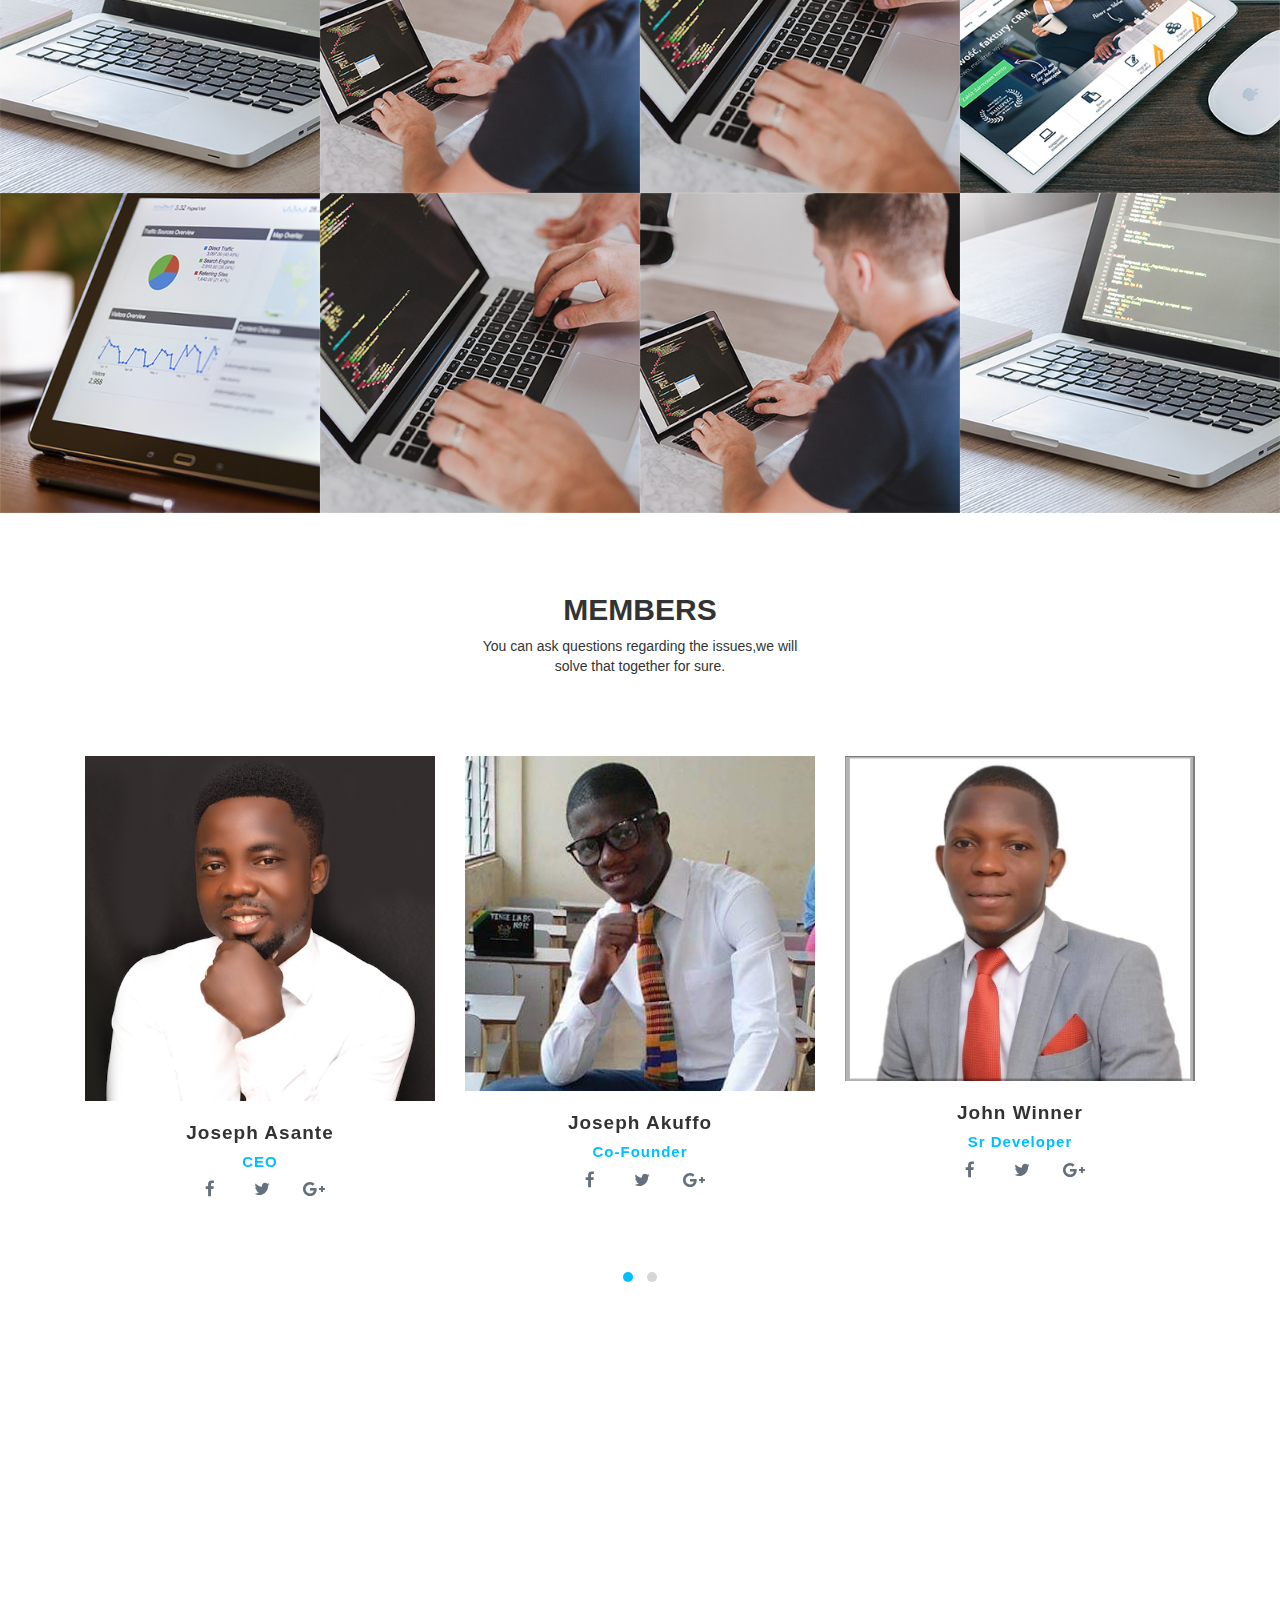
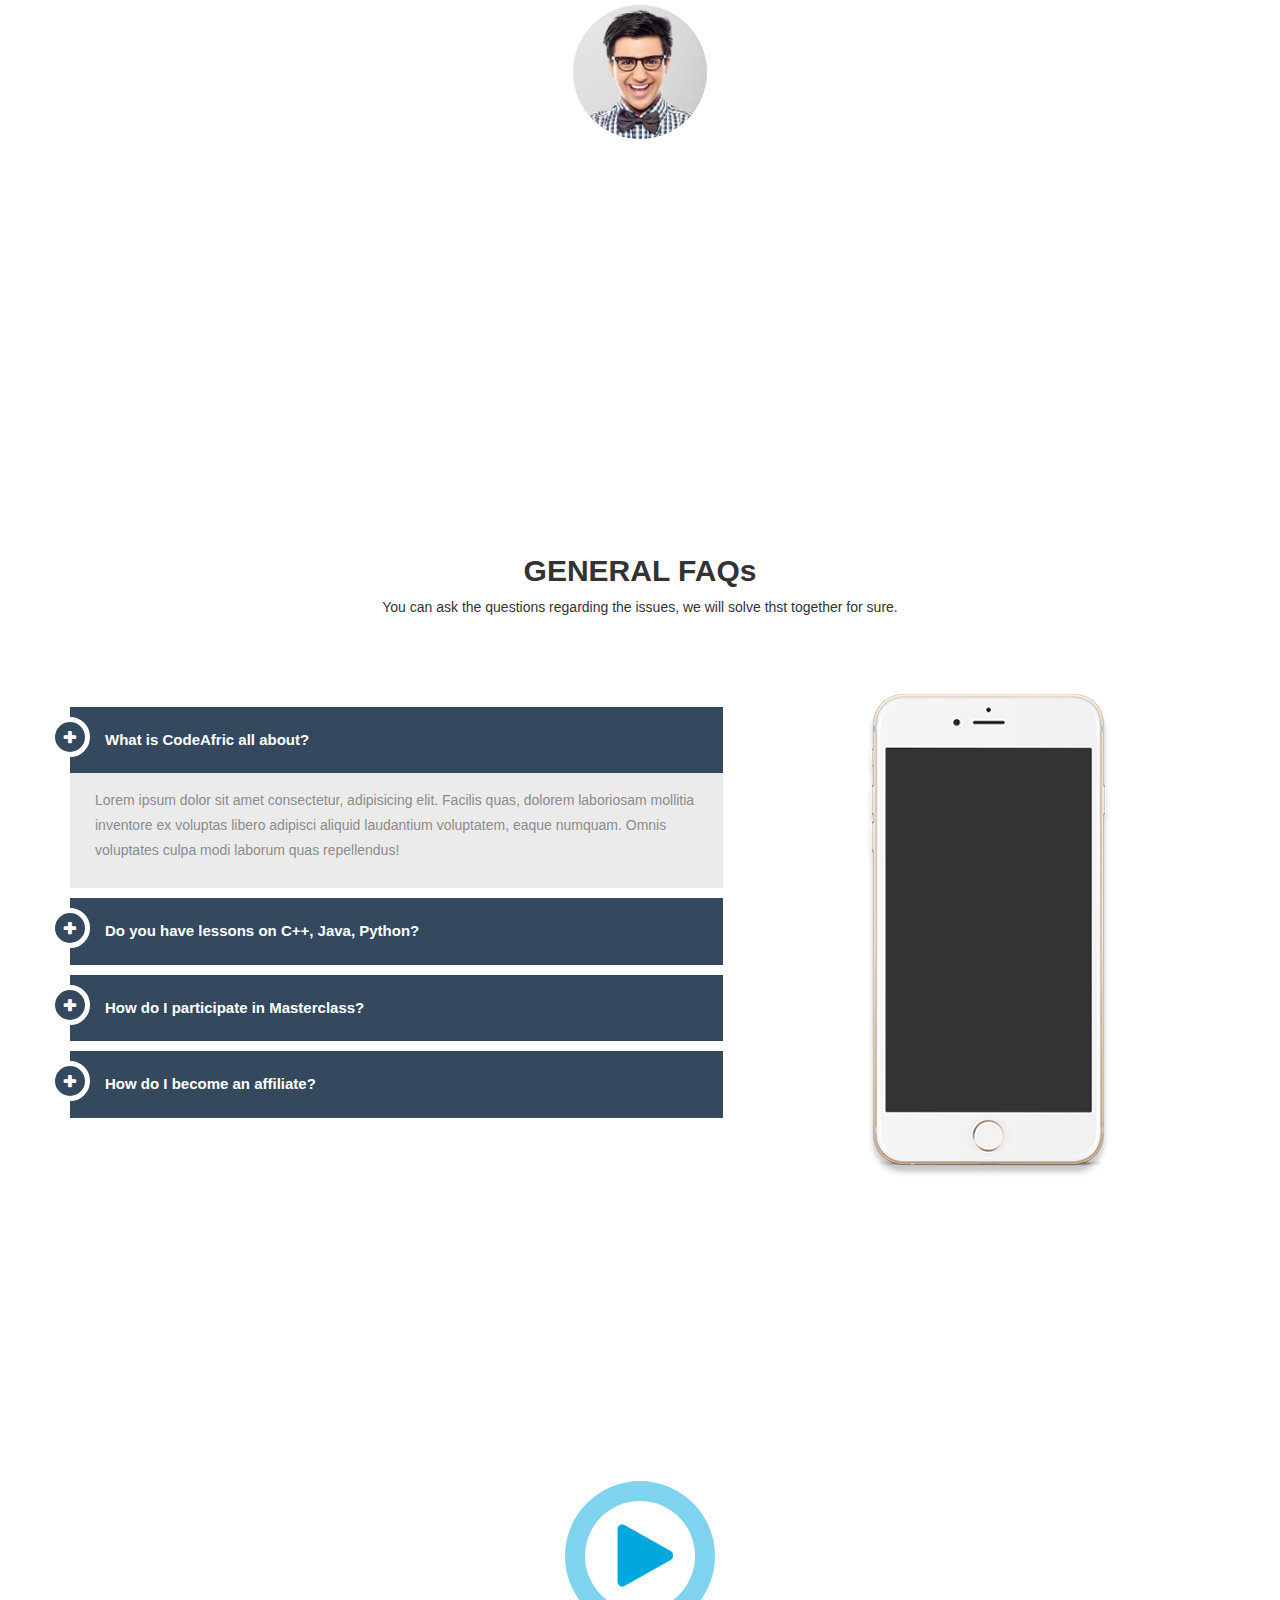
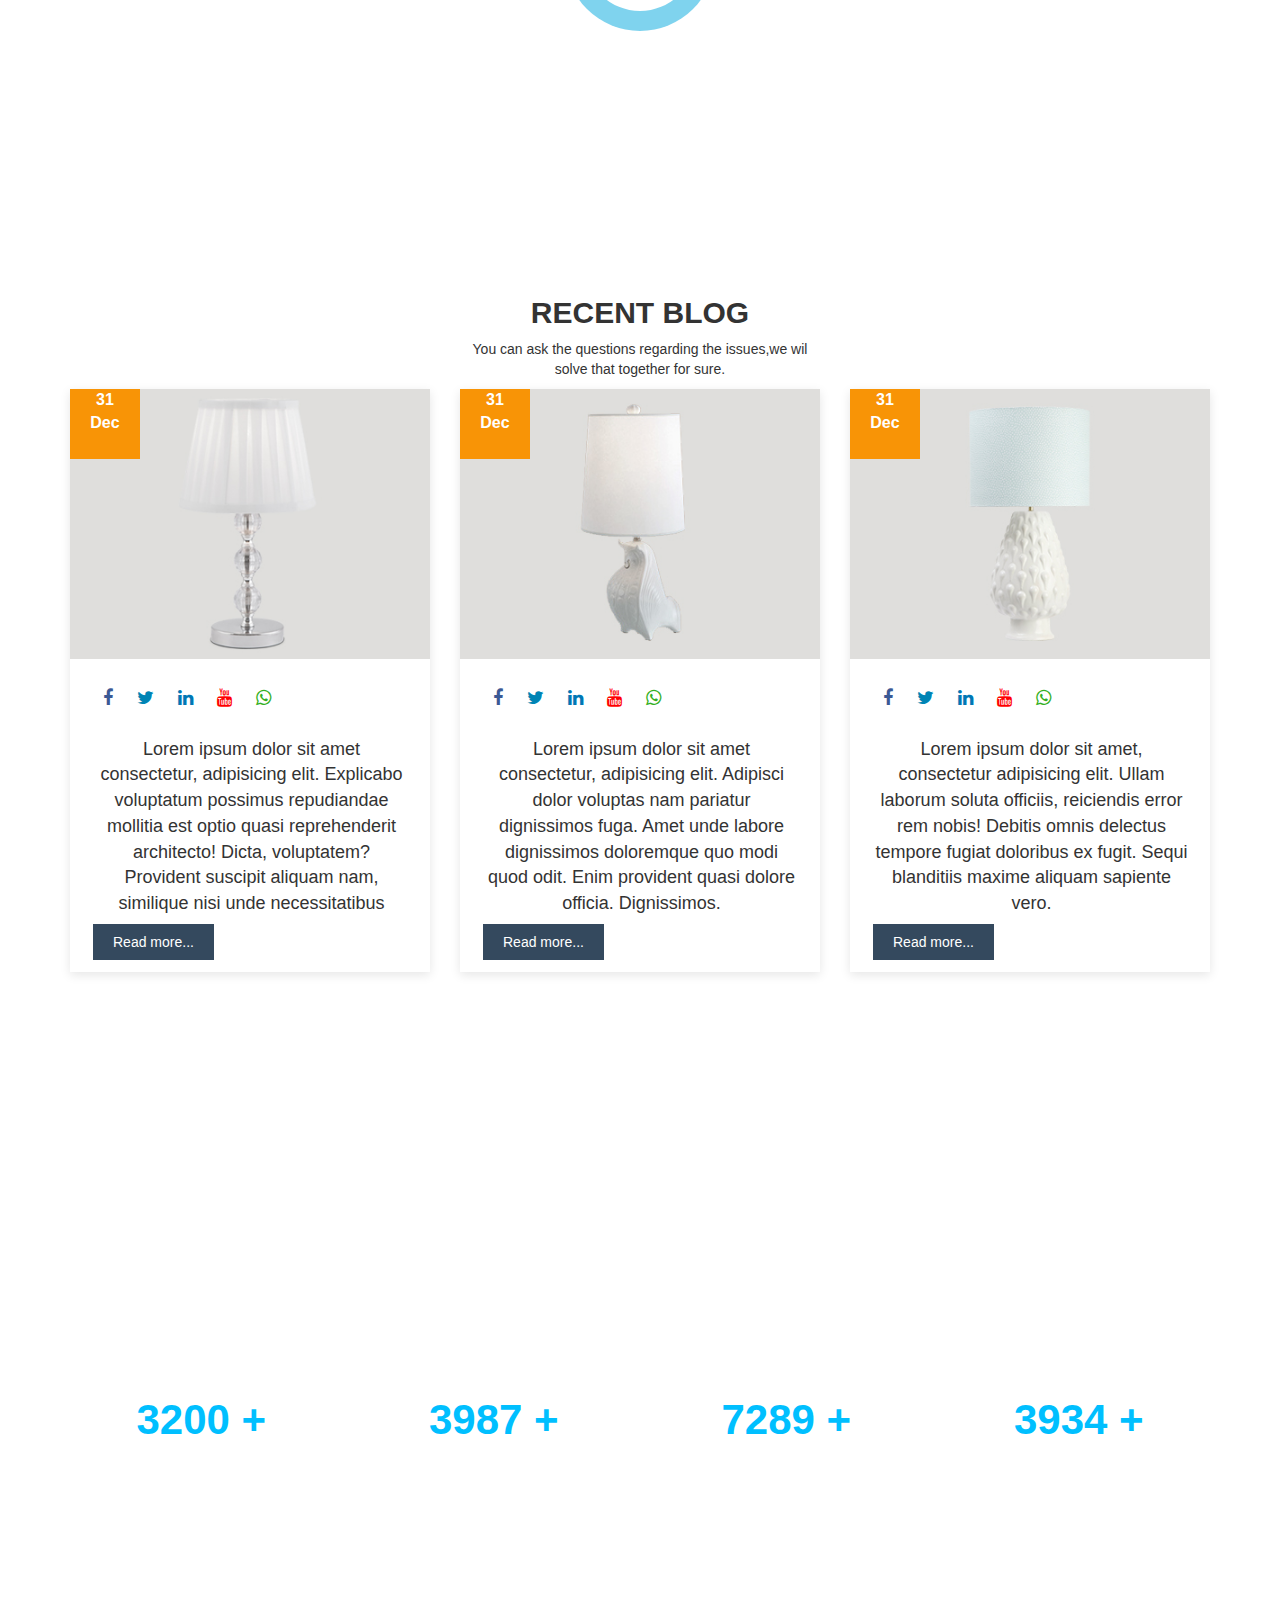
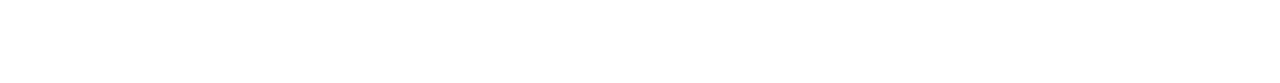
==== commit b6d7b857: "Counter Stat Rendered Successfully" ====
--- a/index.html
+++ b/index.html
@@ -723,15 +723,62 @@
 
      </section>
 
-
-
-
-
-
     <!----------------------Blog Section Ends--------------------------->
+
+
+    <!----------------------Counter Stats Section Starts--------------------------->
+    <section class="stat" id="stats">
+        <div class="content-box">
+            <br><br>
+
+            <div class="container">
+                <div class="row text-center">
+                    <div class="col-md-3">
+                        <div class="stat-items">
+                            <i class="fa fa-tv"></i>
+                            <h2><span class="counter text-center">3200</span>
+                                 <span>+</span>  </h2>
+                                 <p>VIEWS</p>
+                        </div>
+                    </div>
+                    <div class="col-md-3">
+                        <div class="stat-items">
+                            <i class="fa fa-android"></i>
+                            <h2><span class="counter text-center">3987</span>
+                                <span>+</span></h2>
+                                <p>ANDROID USERS</p>
+                        </div>
+                    </div>
+                    <div class="col-md-3">
+                        <div class="stat-items">
+                            <i class="fa fa-apple"></i>
+                            <h2><span class="counter text-center">7289</span>  
+                                <span>+</span></h2>
+                            <p>INTERNATIONALLY</p>
+                        </div>
+                    </div>
+                    <div class="col-md-3">
+                        <div class="stat-items">
+                            <i class="fa fa-windows"></i>
+                            <h2><span class="counter text-center">3934</span>   
+                                <span>+</span></h2>
+                                <p>WINDOWS SUPPORTERS</p>
+                        </div>
+                    </div>
+
+                </div>
+            </div>
+        </div>
+    </section>
+
+
+
+    <!----------------------Counter Stat Section Ends--------------------------->
 
     <script src="js/jquery.ripples-min.js" type="text/javascript"></script>
     <script src="js/typed.min.js" type="text/javascript">  </script>
+    <script src="js/jquery.counterup.min.js" type="text/javascript"> </script>
+    <script src="js/jquery.waypoints.min.js" type="text/javascript"> </script>
     <script src="js/main.js" type="text/javascript"></script>
    
 </body>
--- a/css/styles.css
+++ b/css/styles.css
@@ -552,7 +552,29 @@
     text-decoration: none;
 }
 
-
-
-
-/*===============================Blog styles End=============================*/+/*===============================Blog styles End=============================*/
+
+/*===============================Counter Stat styles Starts=============================*/
+.stat{
+    background-image: url('../images/responsive/cover-bg-1.jpg');
+    background-position: center;
+    padding-top: 180px;
+    padding-bottom: 200px;
+    color: white;
+    background-attachment: fixed;
+    margin-top: 100px;
+}
+.stat i{
+    font-size: 85px;
+}
+.stat h2{
+    font-weight: bolder;
+    font-size: 42px;
+    color: deepskyblue;
+}
+.stat p{
+    font-weight: bold;
+    letter-spacing: 1px;
+}
+
+/*===============================Counter Stat styles End=============================*/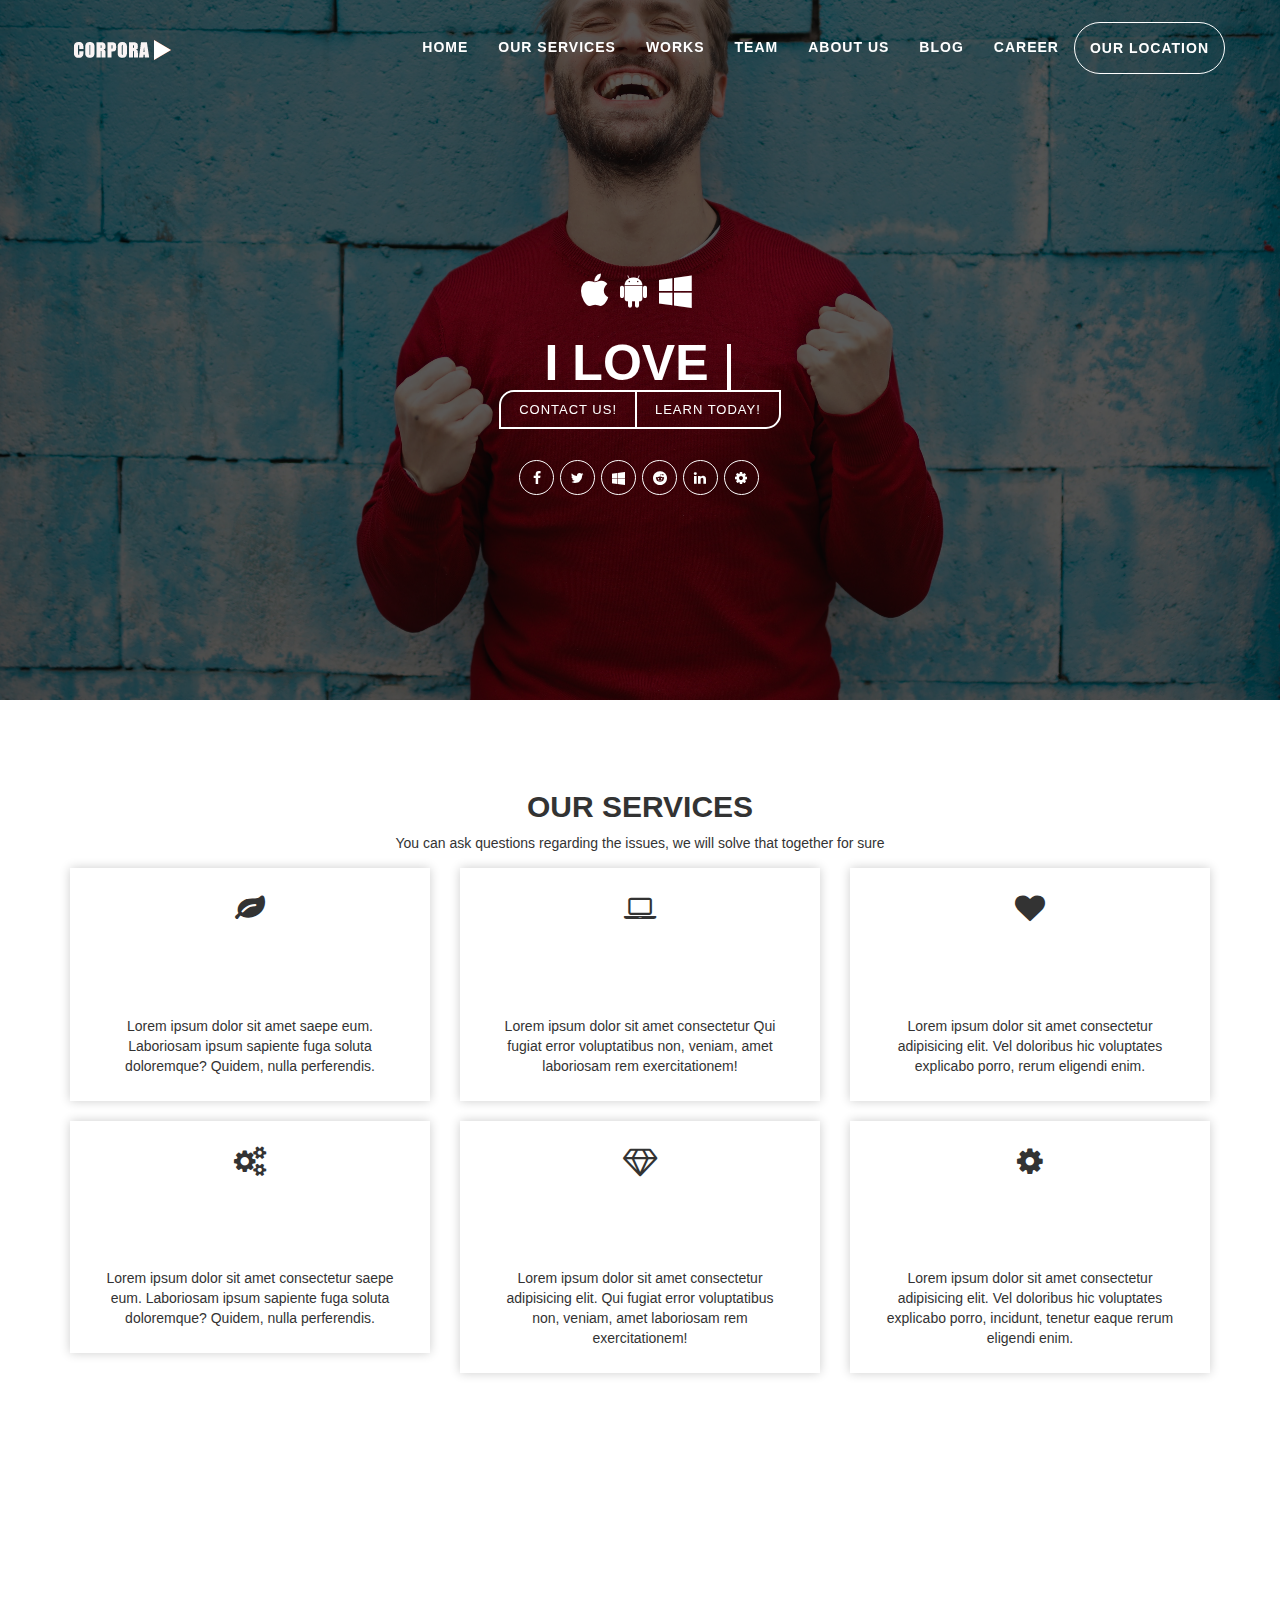
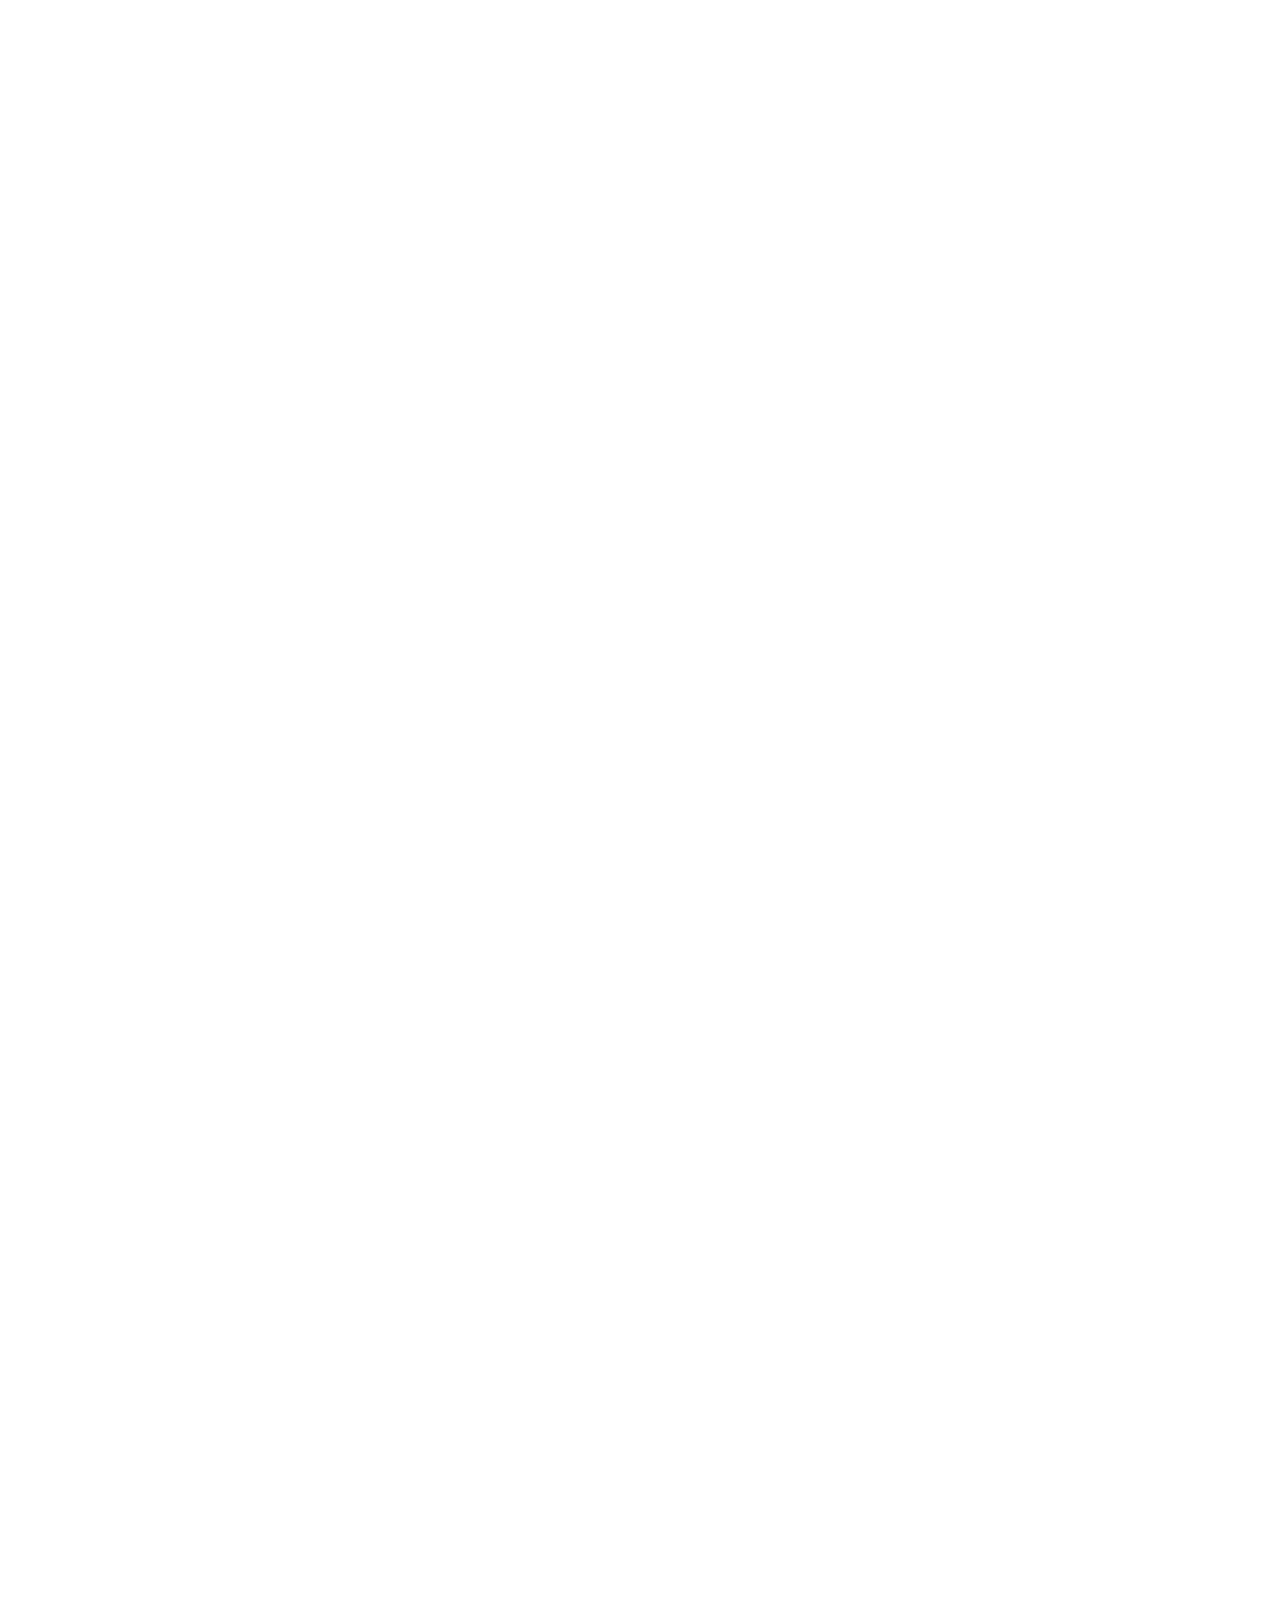
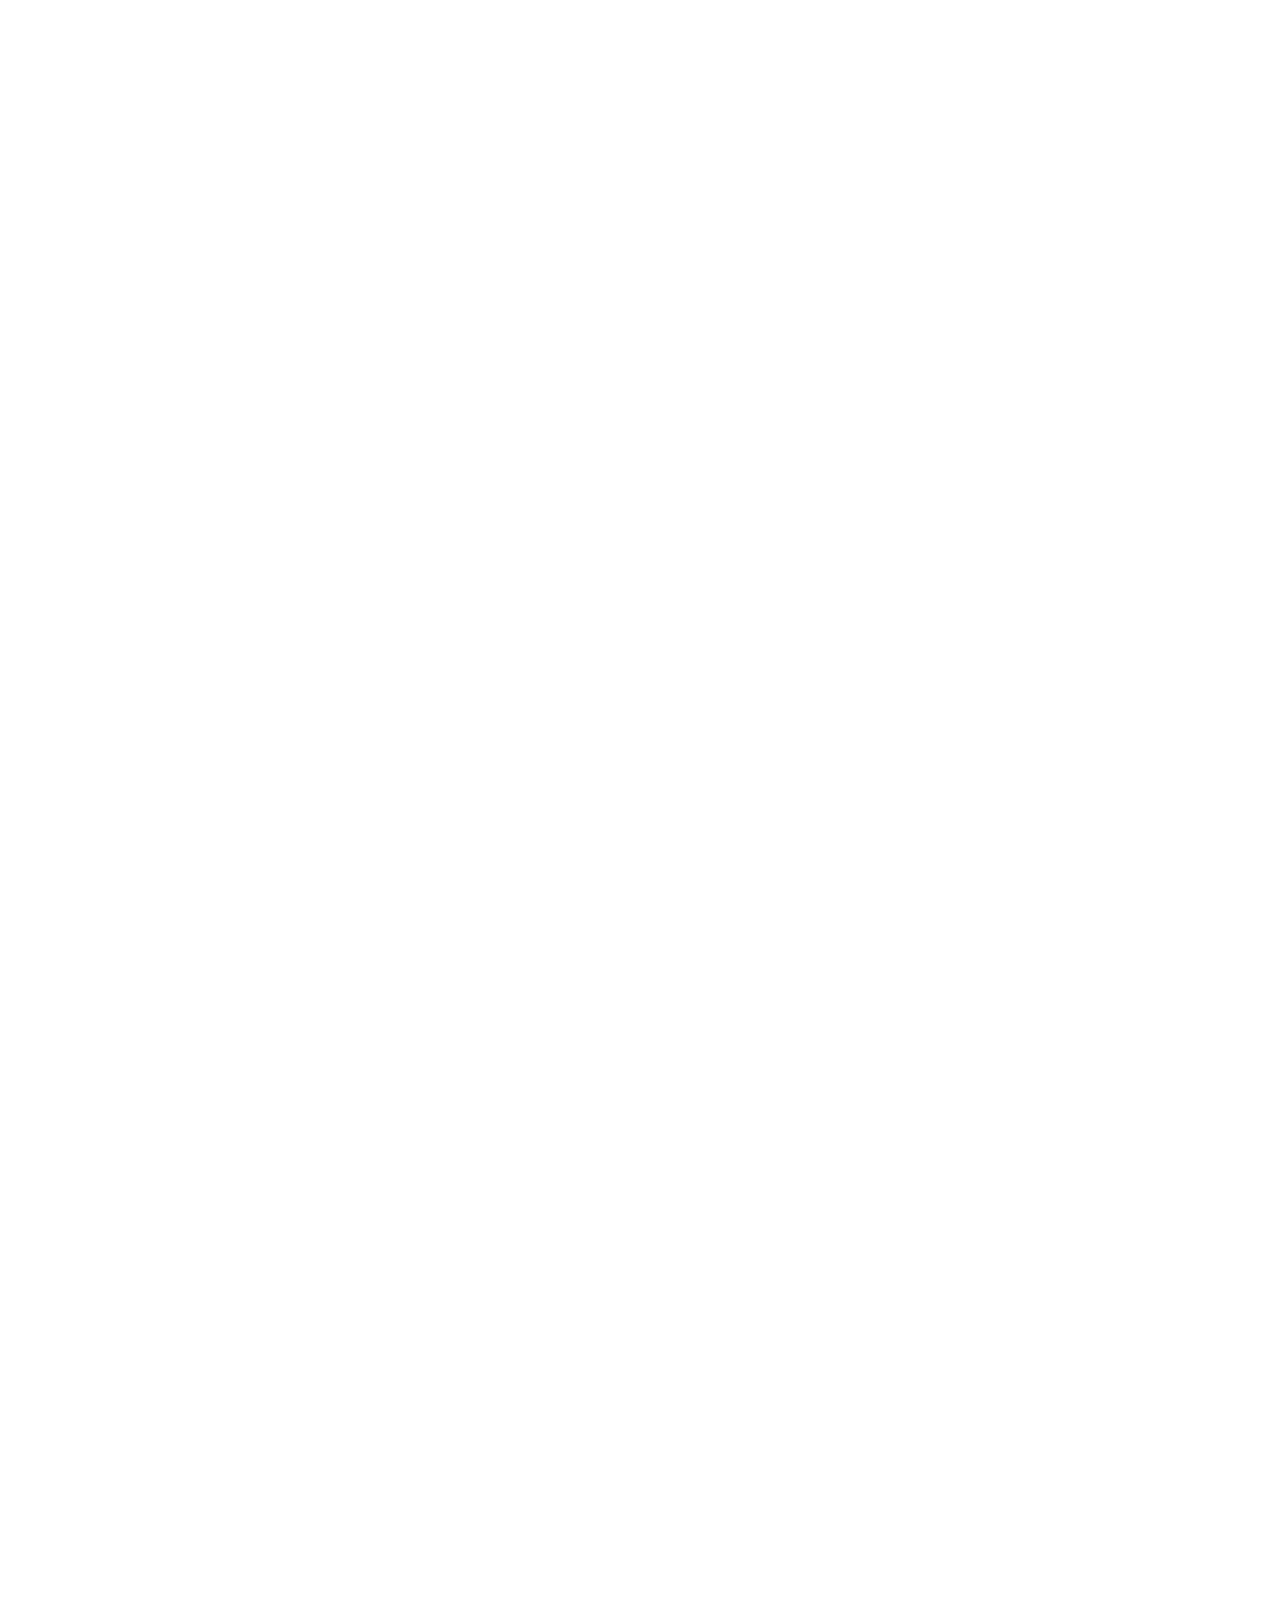
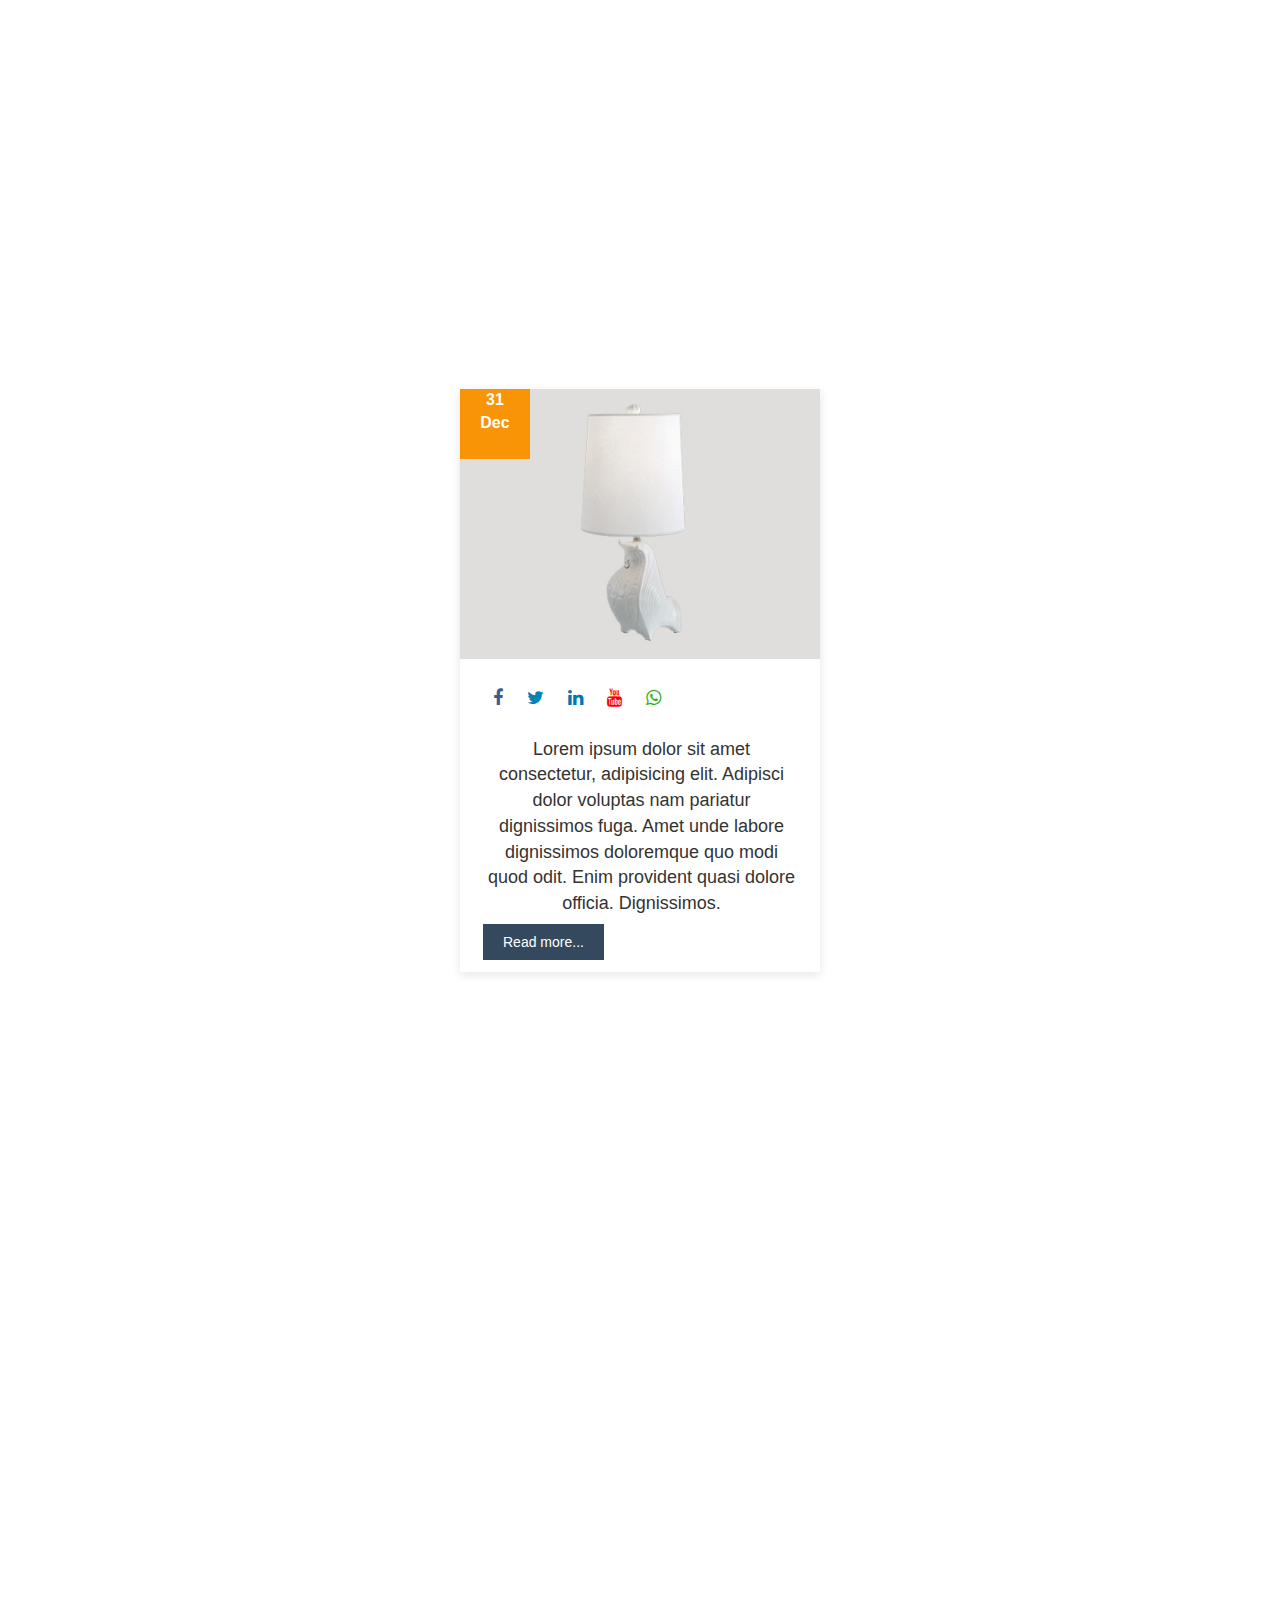
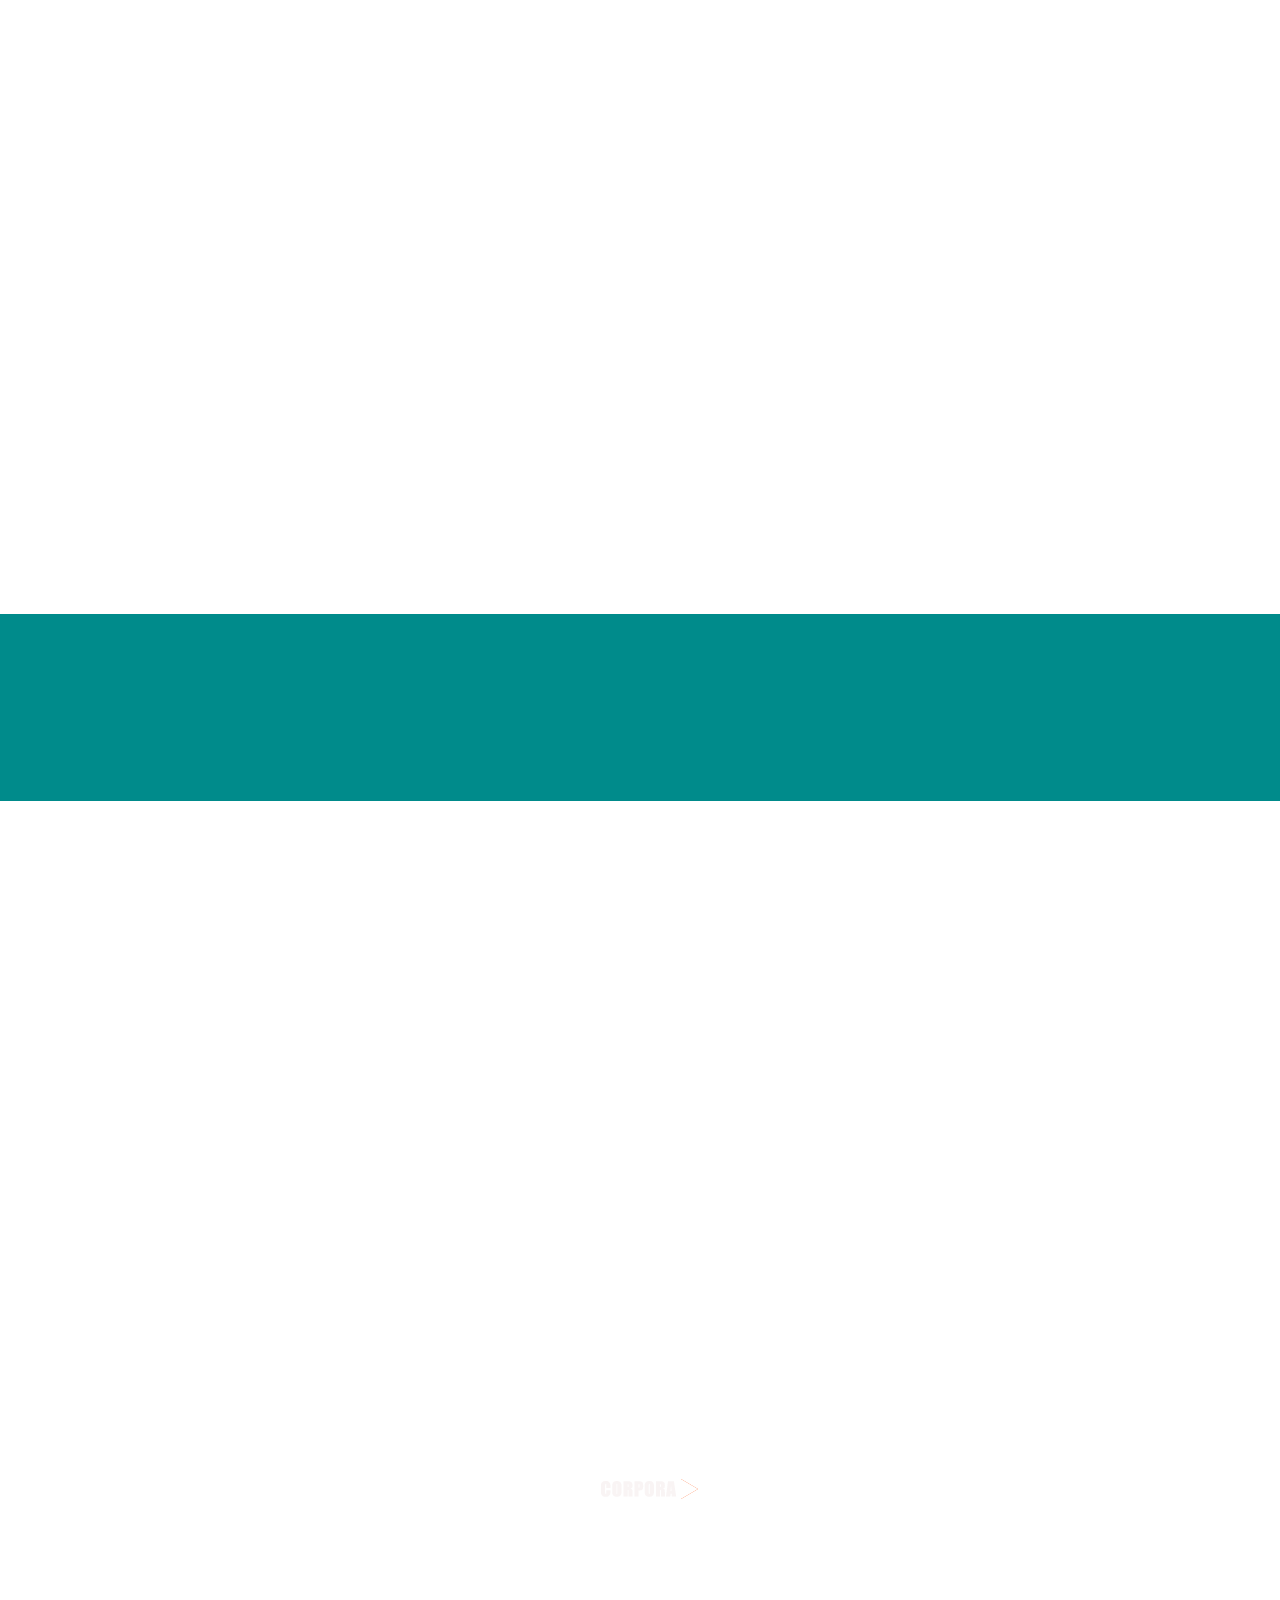
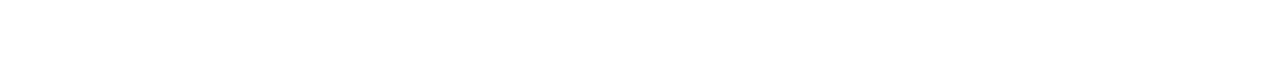
==== commit 240c98aa: "Responsiveness added, all changes added" ====
--- a/index.html
+++ b/index.html
@@ -8,6 +8,7 @@
     
    
     <link href="css/styles.css" rel="stylesheet">
+    <link href="css/responsive.css" rel="stylesheet">
     <link rel="shortcut icon"   href="images/favicon.png">
     <!------------ Magnific Popup css files ------------------------>
     <link rel="stylesheet" href="css/magnific-popup.css">
@@ -18,14 +19,23 @@
     <link rel="stylesheet"  href="css/owl.theme.default.min.css">
     <!------------ Owl Carousel css files end------------------------>
 
+      <!------------Animate css files start------------------------>
+
+    <link href="css/animate.css-main/animate.min.css" rel="stylesheet">
+
+    <link href="css/animate.css-main/animate.css" rel="stylesheet">
+      <!------------ Animate css files end------------------------>
+
 
 
     <!------------ Font awesome cdn files ------------------------>
+    <link href="css/bootstrap.min.css" rel="stylesheet">
+
     <link rel="stylesheet" href="https://cdnjs.cloudflare.com/ajax/libs/font-awesome/4.7.0/css/font-awesome.min.css">
      <!------------ Font awesome cdn files end ------------------------>
 
     <!-- Latest compiled and minified CSS -->
-<link rel="stylesheet" href="https://maxcdn.bootstrapcdn.com/bootstrap/3.4.1/css/bootstrap.min.css">
+<!-----<link rel="stylesheet" href="https://maxcdn.bootstrapcdn.com/bootstrap/3.4.1/css/bootstrap.min.css"> ------>
 
 <!-- jQuery library -->
 <script src="https://ajax.googleapis.com/ajax/libs/jquery/3.5.1/jquery.min.js"></script>
@@ -39,7 +49,11 @@
   <!------------ Owl Carousel Js files start------------------------>
 
 <!-- Latest compiled JavaScript -->
-<script src="https://maxcdn.bootstrapcdn.com/bootstrap/3.4.1/js/bootstrap.min.js"></script>
+<script src="js/bootstrap.min.js" type="text/javascript"></script>
+
+<!-------<script src="https://maxcdn.bootstrapcdn.com/bootstrap/3.4.1/js/bootstrap.min.js"></script>----->
+
+
 </head>
 
 <body>
@@ -54,21 +68,21 @@
 
         </button>
            <div class="navbar-header">
-           <a href="#" class="navbar-brand">
+           <a href="#" class="navbar-brand animate__animated  animate__bounceInDown">
                <img src="images/blid-logo.png">
            </a>
         </div>
 
         <div class="collapse navbar-collapse" id="nav1">
-            <ul class="nav navbar-nav navbar-right" >
-                <li><a href="#">Home</a></li>
-                <li><a href="#">Our Services</a></li>
-                <li><a href="#"> Works</a></li>
-                <li><a href="#">Team</a></li>
-                <li><a href="#">About Us</a></li>
-                <li><a href="#">Blog</a></li>
-                <li><a href="#">Career</a></li>
-                <li><a href="#" class="location">Our Location</a></li>
+            <ul class="nav navbar-nav navbar-right animate__animated  animate__bounceInDown" >
+                <li><a href="#sliderr"  class="smooth-scroll">Home</a></li>
+                <li><a href="#services" class="smooth-scroll">Our Services</a></li>
+                <li><a href="#works" class="smooth-scroll"> Works</a></li>
+                <li><a href="#team" class="smooth-scroll">Team</a></li>
+                <li><a href="#testimonial" class="smooth-scroll">About Us</a></li>
+                <li><a href="#latest" class="smooth-scroll">Blog</a></li>
+                <li><a href="#contact_area" class="smooth-scroll">Career</a></li>
+                <li><a href="#map" class="location smooth-scroll">Our Location</a></li>
             </ul>
         </div>
        </div>
@@ -110,14 +124,14 @@
         <div class="container">
             <div class="row">
                 <div class="col-xs-12">
-                    <div class="section-title text-center">
+                    <div class="section-title text-center animate__animated  animate__zoomIn wow zoomIn"  data-wow-duration="1s" data-wow-delay="1s">
                         <h2><b>OUR SERVICES</b></h2>
                         <p>You can ask questions regarding the issues, we will solve that together for sure
                         </p>
                     </div>
                 </div>             
             </div>
-            <div class="row">
+            <div class="row animate__animated  animate__bounceInUp wow bounceInUp" data-wow-duration="1.3s" data-wow-delay="1.3s">
                 <div class="col-md-4 col-sm-6 col-xs-12">
                     <div class="service-wrap text-center">
                         <div class="service-icon">
@@ -212,7 +226,7 @@
 
     <!----------------------------works markups begins--------------------------->
     <br><br><br><br><br>
-    <section class="work" id="works">
+    <section class="work animate__animated  animate__bounceInUp wow bounceInUp" data-wow-duration="1.5s" data-wow-delay="1.5s" id="works">
         <div class="container-fluid">
             <div class="row no-gutters">
                 <div class="col-md-3 col-sm-3 col-xs-3">
@@ -287,15 +301,15 @@
 
      <!----------------------------Team section starts--------------------------->
      <br><br><br>
-     <section class="teams">
-         <div class="container text-center">
+     <section class="teams" id="team">
+         <div class="container text-center animate__animated  animate__bounceInUp wow bounceInUp" data-wow-duration="1.5s" data-wow-delay="1.5s">
              <h2><b>MEMBERS</b></h2>
              <p>
                  You can ask questions regarding the issues,we will <br>
                  solve that together for sure.
              </p>
          </div><br>
-         <div class="container">
+         <div class="container animate__animated  animate__bounceInLeft wow bounceInLeft" data-wow-duration="1.2s" data-wow-delay="1.2s">
              <div class="row">
                  <div class="col-md-12">
                      <div id="team-members" class="owl-carousel owl-theme">
@@ -406,7 +420,7 @@
      <section id="testimonial" class="testimonials">
          <div class="container">
              <div class="row">
-                 <div class="col-md-12 text-center">
+                 <div class="col-md-12 text-center animate__animated  animate__fadeInDownBig wow fadeInDownBig">
                      <br><br>
                      <h2><b>REVIEWS</b></h2>
                      <div class="sub-heading">
@@ -415,7 +429,7 @@
                  </div>
              </div> <br></br><br>
 
-             <div class="row">
+             <div class="row animate__animated  animate__fadeInDownBig wow fadeInDownBig">
                  <div class="col-sm-12">
                     <div id="carousel-testimonials"  class="carousel slide"  data-ride="carousel" ><br>
                         <ol class="carousel-indicators">
@@ -472,7 +486,7 @@
       <section class="faq">
         <div class="container">
             <div class="row">
-                <div class="col-md-12 text-center">
+                <div class="col-md-12 text-center animate__animated  animate__zoomIn wow zoomIn" data-wow-duration="0.4s" data-wow-delay="0.4s">
                     <h2>
                         <b> GENERAL FAQs </b>
                     </h2>
@@ -487,7 +501,7 @@
 
         <br><br><br><br>
 
-         <div class="container">
+         <div class="container animate__animated  animate__bounceInLeft wow bounceInLeft" data-wow-duration="0.6s" data-wow-delay="0.6s">
              <div class="row">
                  <div class="col-md-7">
                      <div class="panel-group" id="accordian">
@@ -578,7 +592,7 @@
                      </div>
                  </div>
                   
-                 <div class="freeImage">
+                 <div class="freeImage animate__animated  animate__bounceInRight wow bounceInRight" data-wow-duration="0.8s" data-wow-delay="0.8s">
                  <div class="col-md-2 col-md-offset-1">
                      <img src="images/responsive/3-front.png">
                  </div>
@@ -593,7 +607,7 @@
      
        
       <!----------------------Video Section Starts--------------------------->
-      <section class="video-area"  id="video">
+      <section class="video-area animate__animated  animate__bounceInUp wow bounceInUp"  id="video">
         <div  class="color-overlay"  id="color_overlay">
             <div class="video-container">
                 <div id="player"></div>
@@ -619,7 +633,7 @@
          <div class="container">
              <div class="row">
                  <div class="col-xs-12">
-                     <div class="section-title text-center">
+                     <div class="section-title text-center animate__animated  animate__zoomIn wow zoomIn" data-wow-duration="0.2s" data-wow-delay="0.2s">
                          <h2><b>RECENT BLOG</b></h2>
                          <div class="sub-heading">
                              <p>
@@ -632,10 +646,10 @@
 
              <div class="row">
                   <div class="news-active">
-                     <div class="col-md-4 col-sm-6 col-xs-12">
+                     <div class="col-md-4 col-sm-6 col-xs-12 animate__animated  animate__fadeInLeft wow fadeInLeft" data-wow-duration="0.4s" data-wow-delay="0.4s">
                         <div class="latest-news-wrap">
                             <div class="news-img">
-                                <img src="../images/responsive/1.jpg" class="img-responsive">
+                                <img src="images/responsive/1.jpg" class="img-responsive">
                                 <div class="date">
                                     <span>31</span>
                                     <span>Dec</span>
@@ -654,7 +668,7 @@
                                        Explicabo voluptatum possimus repudiandae mollitia est
                                         optio quasi reprehenderit architecto! Dicta, voluptatem? 
                                         Provident suscipit aliquam nam,  
-                                       similique nisi unde necessitatibus
+                                       similique nisi unde 
                                    </p>
                                    <a href="#">Read more...</a>
                                </div>
@@ -665,7 +679,7 @@
                   <div class="col-md-4 col-sm-6 col-xs-12">
                       <div class="latest-news-wrap">
                       <div class="news-img">
-                          <img src="../images/responsive/2.jpg" class="img-responsive">
+                          <img src="images/responsive/2.jpg" class="img-responsive">
                           <div class="date">
                               <span>31</span>
                               <span>Dec</span>
@@ -690,15 +704,17 @@
                     
                     </div>
                   
-                    <div class="col-md-4 col-sm-6 col-xs-12">
+                    <div class="col-md-4 col-sm-6 col-xs-12  animate__animated  animate__fadeInRight wow fadeInRight" data-wow-duration="0.6s" data-wow-delay="0.6s">
                         <div class="latest-news-wrap">
                             <div class="news-img">
-                                <img src="../images/responsive/3.jpg" class="img-responsive">
+                                <img src="images/responsive/3.jpg" class="img-responsive">
                                 <div class="date">
                                     <span>31</span>
                                     <span>Dec</span>
                                 </div>
                             </div>
+
+                            
                             <div class="news-content">
                                 <i class="fa fa-facebook"></i>
                                 <i class="fa fa-twitter"></i>
@@ -733,7 +749,7 @@
 
             <div class="container">
                 <div class="row text-center">
-                    <div class="col-md-3">
+                    <div class="col-md-3  animate__animated  animate__fadeInLeft wow fadeInLeft" data-wow-duration="0.3s" data-wow-delay="0.3s">
                         <div class="stat-items">
                             <i class="fa fa-tv"></i>
                             <h2><span class="counter text-center">3200</span>
@@ -741,7 +757,7 @@
                                  <p>VIEWS</p>
                         </div>
                     </div>
-                    <div class="col-md-3">
+                    <div class="col-md-3  animate__animated  animate__fadeInLeft wow fadeInLeft" data-wow-duration="0.6s" data-wow-delay="0.6s">
                         <div class="stat-items">
                             <i class="fa fa-android"></i>
                             <h2><span class="counter text-center">3987</span>
@@ -749,7 +765,7 @@
                                 <p>ANDROID USERS</p>
                         </div>
                     </div>
-                    <div class="col-md-3">
+                    <div class="col-md-3  animate__animated  animate__fadeInLeft wow fadeInLeft" data-wow-duration="0.9s" data-wow-delay="0.9s">
                         <div class="stat-items">
                             <i class="fa fa-apple"></i>
                             <h2><span class="counter text-center">7289</span>  
@@ -757,7 +773,7 @@
                             <p>INTERNATIONALLY</p>
                         </div>
                     </div>
-                    <div class="col-md-3">
+                    <div class="col-md-3  animate__animated  animate__fadeInLeft wow fadeInLeft" data-wow-duration="1.2s" data-wow-delay="1.2s">
                         <div class="stat-items">
                             <i class="fa fa-windows"></i>
                             <h2><span class="counter text-center">3934</span>   
@@ -775,11 +791,165 @@
 
     <!----------------------Counter Stat Section Ends--------------------------->
 
+    <!----------------------Contact Section starts--------------------------->
+
+    <section class="contact-area" id="contact_area">
+        <div class="container-fluid">
+            <div class="row">
+                <div class="col-md-6 col-md-offset-3 text-center">
+                    <div class="section-heading  animate__animated  animate__fadeInUp wow fadeInUp" data-wow-duration="0.2s" data-wow-delay="0.2s">
+                        <h2 class="section-title">
+                            <b>LEAVE A MESSAGE</b>
+                        </h2>
+                        <div class="border-bottom"></div>
+                    </div>
+                </div>
+            </div>
+
+<br><br><br>
+            <div class="row  animate__animated  animate__fadeInUp wow fadeInUp">
+                <div class="col-md-8 col-md-offset-2">
+                    <form id="contactform" class="contact-form">
+                        <div class="row">
+                            <div class="col-md-6">
+                            <input id="name" class="form-control" type="text" 
+                            name="name" placeholder="Name" required>
+                             </div>
+
+                              <div class="col-md-6">
+                            <input id="email" class="form-control" type="email" 
+                            name="email" placeholder="Email" required>
+                             </div>
+                            
+
+                        <div class="col-md-12"><br>
+                            <input type="text" name="subject" id="subject"
+                             placeholder="Subject" class="form-control" required>
+                        </div>
+                         
+                          <div class="col-md-12"><br>
+                            <textarea type="text" name="message" id="message"  rows="5"
+                             placeholder="Message" class="form-control" required>Message </textarea>
+                        </div>
+                         
+                         <div class="col-md-12 text-center"> <br><br>
+                            <button class="btn" type="submit">Submit Message </button>
+                         </div>
+
+                         </div>
+
+                    </form>
+                </div>
+            </div>
+
+
+
+          
+          
+               <div class="row ">
+                <div class="contact-infos ">
+                    <div class="col-md-4 col-xs-12 text-center">
+                        <div class="contact-item  animate__animated  animate__fadeInLeft wow fadeInLeft" data-wow-duration="0.3s" data-wow-delay="0.3s">
+                            <span class="contact-icon">
+                                <i class="fa fa-map-marker"></i>
+                            </span>
+                            <p class="contact-detail">
+                                00233 Post Street, Accra Ghana<br>
+                                Accra Post Office
+                            </p>
+                        </div>
+                    </div>
+
+                     <div class="col-md-4 text-center  animate__animated  animate__fadeInLeft wow fadeInLeft" data-wow-duration="0.6s" data-wow-delay="0.6s">
+                        <div class="contact-item">
+                            <span class="contact-icon">
+                                <i class="fa fa-envelope"></i>
+                            </span>
+                            <p class="contact-detail">
+                                info@btechbs.com<br>
+                                codeafric@btechbs.com
+                            </p>
+                        </div>
+                    </div>
+
+                     <div class="col-md-4 text-center  animate__animated  animate__fadeInLeft wow fadeInLeft" data-wow-duration="0.9s" data-wow-delay="0.9s">
+                        <div class="contact-item">
+                            <span class="contact-icon">
+                                <i class="fa fa-phone"></i>
+                            </span>
+                            <p class="contact-detail">+233-2454-96252 - Office <br>
+                                +233-2411-80305 
+                                -fax
+                                
+                            </p>
+                        </div>
+                    </div>
+            </div>
+        
+        </div>
+    </div>
+
+    </section>
+
+    <!----------------------Contact Section Ends--------------------------->
+
+     <!----------------------Map Section Start--------------------------->
+<section class="maps  animate__animated  animate__fadeInUp wow fadeInUp" id="map">
+    <iframe src="https://www.google.com/maps/embed?pb=!1m18!1m12!1m3!1d507218.694722163!2d-1.
+    8963061068282752!3d6.690688309873264!2m3!1f0!2f0!3f0!3m2!1i1024!2i768!4f13.1!3m3!1m2!1s0x
+    fdb93e59a4e4c49%3A0x829c711d7b65e682!2sKumasi!5e0!3m2!1sen!2sgh!4v1642703914561!5m2!1sen!2sgh" width="100%" height="450"
+     style="border:0;" allowfullscreen="" loading="lazy"></iframe>
+    </section>
+
+ <!----------------------Map Section Ends--------------------------->
+
+  <!----------------------Footer Section Start--------------------------->
+<footer class="footer">
+    <div class="container">
+        <div class="row">
+            <div class="col-sm-12 text-center">
+                <div class="social-icon">
+                    <a href="#"> <i class="fa fa-facebook   animate__animated  animate__fadeInLeft wow fadeInLeft" data-wow-duration="0.3s" data-wow-delay="0.3s"></i> </a>
+                    <a href="#"> <i class="fa fa-twitter    animate__animated  animate__fadeInLeft wow fadeInLeft" data-wow-duration="0.6s" data-wow-delay="0.6s"></i> </a>
+                    <a href="#"> <i class="fa fa-google-plus   animate__animated  animate__fadeInLeft wow fadeInLeft" data-wow-duration="0.9s" data-wow-delay="0.9s"></i> </a>
+                    <a href="#"> <i class="fa fa-pinterest     animate__animated  animate__fadeInLeft wow fadeInLeft" data-wow-duration="1.2s" data-wow-delay="1.2s"></i> </a>
+                    <a href="#"> <i class="fa fa-rss     animate__animated  animate__fadeInLeft wow fadeInLeft" data-wow-duration="1.5s" data-wow-delay="1.5s"></i> </a>
+                    <a href="#"> <i class="fa fa-linkedin      animate__animated  animate__fadeInLeft wow fadeInLeft" data-wow-duration="1.8s" data-wow-delay="1.8s"></i> </a>
+                    <a href="#"> <i class="fa fa-vimeo-square  animate__animated  animate__fadeInLeft wow fadeInLeft" data-wow-duration="2.1s" data-wow-delay="2.1s"></i> </a>
+                    <a href="#"> <i class="fa fa-youtube   animate__animated  animate__fadeInLeft wow fadeInLeft" data-wow-duration="2.4s" data-wow-delay="2.4s"></i> </a>
+                    <a href="#"> <i class="fa fa-whatsapp animate__animated  animate__fadeInLeft wow fadeInLeft" data-wow-duration="2.7s" data-wow-delay="2.7s"></i> </a>
+                </div><br>
+                <div class="copyright">
+                    <p class="footerlogo">
+                        &copy; <img src="images/responsive/blid-logo.png" class="">
+                    </p>
+                    <div class="bordernow"></div>
+                </div>
+            </div>
+        </div>
+    </div>
+</footer>
+
+   <!----------------------Footer Section Ends--------------------------->
+
+
+
+
+
+
+
+
+
+
     <script src="js/jquery.ripples-min.js" type="text/javascript"></script>
     <script src="js/typed.min.js" type="text/javascript">  </script>
     <script src="js/jquery.counterup.min.js" type="text/javascript"> </script>
     <script src="js/jquery.waypoints.min.js" type="text/javascript"> </script>
     <script src="js/main.js" type="text/javascript"></script>
+    <script src="js/smoothscroll.js"  type="text/javascript"></script>
+    <script src="js/easing.js"  type="text/javascript"></script>
+    <script src="js/wow.min.js" type="text/javascript"></script>
+  
    
 </body>
                                                                                                                          --- a/css/styles.css
+++ b/css/styles.css
@@ -20,7 +20,7 @@
 
 }
 
-.navbar ul li a:hover{
+.navbar ul li a:hover .navbar ul li a:focus{
      color:deepskyblue !important;
 }
 
@@ -463,16 +463,18 @@
 /*===============================Blog styles start=============================*/
 .latest-news-area{
  margin-top: 40px;
+
 }
 .latest-news-wrap{
     box-shadow: 0px 3px 10px rgba(0,0,0,0.1);
+    margin-bottom: 20px;
 }
 .news-img{
-    position:relative ;
+    position: relative;
 }
 .news-img:before{
     content: "";
-    position: absolute;
+    position: absolute ;
     left: 0;
     top: 0;
     width : 100%;
@@ -505,6 +507,7 @@
 .news-content{
     padding: 20px;
     margin-left: 3px;
+    
 }
 .news-content i{
     font-size: 18px;
@@ -577,4 +580,106 @@
     letter-spacing: 1px;
 }
 
-/*===============================Counter Stat styles End=============================*/+/*===============================Counter Stat styles End=============================*/
+
+/*===============================Contact styles Start=============================*/
+.contact-area{
+    margin-right: 0px;
+}
+.form-control{
+    border-radius: 0px!important;
+    border: 1px solid #34495e!important;
+
+}
+.contact-form .btn{
+    border: 1px black solid;
+}
+.contact-form button .btn{
+    font-size: 1.8rem;
+    font-weight: 700;
+    padding: 12px 43px;
+    border: 1px solid black;
+    border-radius: 0px;
+}
+.border-bottom{
+    width: 40px;
+    height: 2px;
+    background-color: black;
+
+}
+
+.contact-infos{
+    float:left;
+    width: 100%;
+    background: darkcyan;
+    margin-top: 90px;
+    margin-bottom: -30px;
+    padding-top: 35px;
+    padding-bottom: 35px;
+    margin-right: 0px;
+    background-clip: inherit ;
+}
+.contact-infos .fa{
+    color: white;
+    font-size: 26px;
+    line-height: 50px;
+    border: 1px solid white;
+    border-radius: 50%;
+    width: 50px;
+}
+
+
+.contact-item p{
+    color: white;
+    margin-top: 15px;
+}
+
+
+
+/*===============================Contact styles End=============================*/
+
+/*===============================Map styles End=============================*/
+.maps{
+
+}
+/*===============================Map styles End=============================*/
+
+/*===============================Footer styles Start=============================*/
+.footer{
+    background: url('../images/responsive/Black-Wood-Footer-Background.jpg');
+    background-size: cover;
+    -webkit-background-size: cover;
+    -moz-background-size: cover;
+    padding-top: 150px;
+    padding-bottom: 140px;
+    background-attachment: fixed;
+    color: #fff;
+}
+.social-icon a{
+    margin: 0px 16px 20px 16px;
+    display: inline-block;
+}
+.footer .fa{
+    font-size: 30px;
+    color: deepskyblue;
+    width:60px;
+    height:60px;
+    border-top-right-radius:20px ;
+    border-bottom-left-radius: 20px;
+    background: #fff;
+    line-height: 1.5;
+    border: 10px solid #24495e;
+    text-align: center;
+    transition: all 0.7s ease-in;
+}
+.social-icon a:hover .fa{
+    border :10px solid #fff;
+    transform: rotate(360deg);
+}
+.bordernow{
+    width: 40px;
+    border-bottom: 2px solid #fff;
+    margin:0 auto;
+    margin-top: 20px;
+}
+/*===============================Footer styles End=============================*/--- a/css/responsive.css
+++ b/css/responsive.css
@@ -0,0 +1,22 @@
+
+
+@media screen and (max-width:445px) {
+    .slider-content .textt{
+        display: none;
+    }
+   .slider .typed-cursor{
+        display: none
+    }
+
+    .slider a.btn1, a.btn2{
+        display: block;
+        width: 100%
+    }
+
+};
+
+@media screen and (max-width:298px) {
+   .service-wrap p{
+       font-size: 13px;
+   }
+};